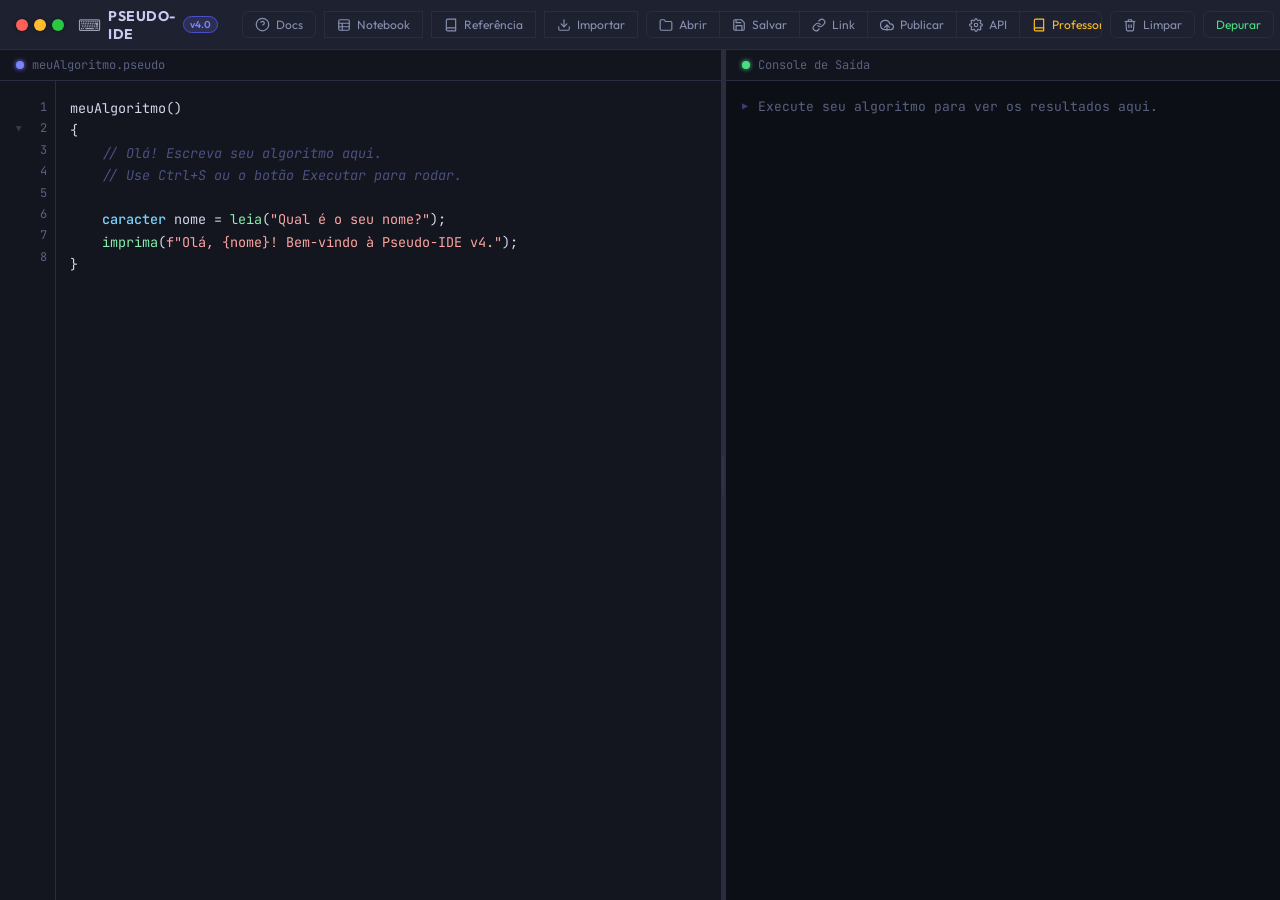
==== index.html @ 9e27fac7 "feat: context-aware autocomplete, user symbol highlight, autosave, graficos.interativo - Autocomplet" ====
<!DOCTYPE html>
<html lang="pt-BR">

<head>
    <meta charset="UTF-8">
    <meta name="viewport" content="width=device-width, initial-scale=1.0">
    <title>Pseudo-IDE</title>
    <link rel="preconnect" href="https://fonts.googleapis.com">
    <link
        href="https://fonts.googleapis.com/css2?family=JetBrains+Mono:ital,wght@0,400;0,500;0,600;1,400&family=Outfit:wght@400;500;600;700&display=swap"
        rel="stylesheet">
    <link rel="icon" href="favicon.svg" type="image/svg+xml">
    <link rel="stylesheet" href="css/style.css">
</head>

<body>

    <!-- ===== HEADER ===== -->
    <header id="header">
        <div class="header-left">
            <div class="traffic-lights">
                <span class="tl tl-red"></span>
                <span class="tl tl-yellow"></span>
                <span class="tl tl-green"></span>
            </div>
            <div class="app-brand">
                <span class="app-icon">⌨</span>
                <span class="app-title">Pseudo-IDE</span>
                <span class="app-sub">v4.0</span>
            </div>
        </div>
        <div class="header-center" id="algo-name-display">sem título</div>
        <div class="header-right">
            <button class="btn-icon" onclick="toggleHelp()" title="Documentação (F1)">
                <svg width="15" height="15" viewBox="0 0 24 24" fill="none" stroke="currentColor" stroke-width="2">
                    <circle cx="12" cy="12" r="10" />
                    <path d="M9.09 9a3 3 0 0 1 5.83 1c0 2-3 3-3 3" />
                    <line x1="12" y1="17" x2="12.01" y2="17" />
                </svg>
                Docs
            </button>
            <a href="notebook.html" class="btn-icon" title="Abrir Pseudo Notebook" style="text-decoration:none">
                <svg width="14" height="14" viewBox="0 0 24 24" fill="none" stroke="currentColor" stroke-width="2"
                    stroke-linecap="round" stroke-linejoin="round">
                    <rect x="3" y="3" width="18" height="18" rx="2" ry="2"></rect>
                    <line x1="3" y1="9" x2="21" y2="9"></line>
                    <line x1="3" y1="15" x2="21" y2="15"></line>
                    <line x1="9" y1="9" x2="9" y2="21"></line>
                </svg>
                Notebook
            </a>
            <a href="docs-api.html" class="btn-icon" title="Referência da API" style="text-decoration:none">
                <svg width="14" height="14" viewBox="0 0 24 24" fill="none" stroke="currentColor" stroke-width="2"
                    stroke-linecap="round" stroke-linejoin="round">
                    <path d="M4 19.5A2.5 2.5 0 0 1 6.5 17H20"></path>
                    <path d="M6.5 2H20v20H6.5A2.5 2.5 0 0 1 4 19.5v-15A2.5 2.5 0 0 1 6.5 2z"></path>
                </svg>
                Referência
            </a>
            <a href="importador.html" class="btn-icon" title="Importador de Dados" style="text-decoration:none">
                <svg width="14" height="14" viewBox="0 0 24 24" fill="none" stroke="currentColor" stroke-width="2"
                    stroke-linecap="round" stroke-linejoin="round">
                    <path d="M21 15v4a2 2 0 0 1-2 2H5a2 2 0 0 1-2-2v-4"></path>
                    <polyline points="7 10 12 15 17 10"></polyline>
                    <line x1="12" y1="15" x2="12" y2="3"></line>
                </svg>
                Importar
            </a>
            <div class="btn-group">
                <button class="btn-icon" onclick="abrirArquivo()" title="Abrir arquivo">
                    <svg width="14" height="14" viewBox="0 0 24 24" fill="none" stroke="currentColor" stroke-width="2"
                        stroke-linecap="round" stroke-linejoin="round">
                        <path d="M22 19a2 2 0 0 1-2 2H4a2 2 0 0 1-2-2V5a2 2 0 0 1 2-2h5l2 3h9a2 2 0 0 1 2 2z"></path>
                    </svg>
                    Abrir
                </button>

                <button class="btn-icon" onclick="salvarArquivo()" title="Salvar local">
                    <svg width="14" height="14" viewBox="0 0 24 24" fill="none" stroke="currentColor" stroke-width="2"
                        stroke-linecap="round" stroke-linejoin="round">
                        <path d="M19 21H5a2 2 0 0 1-2-2V5a2 2 0 0 1 2-2h11l5 5v11a2 2 0 0 1-2 2z"></path>
                        <polyline points="17 21 17 13 7 13 7 21"></polyline>
                        <polyline points="7 3 7 8 15 8"></polyline>
                    </svg>
                    Salvar
                </button>

                <button class="btn-icon" onclick="gerarLinkCompartilhamento()" title="Compartilhar Link">
                    <svg width="14" height="14" viewBox="0 0 24 24" fill="none" stroke="currentColor" stroke-width="2"
                        stroke-linecap="round" stroke-linejoin="round">
                        <path d="M10 13a5 5 0 0 0 7.54.54l3-3a5 5 0 0 0-7.07-7.07l-1.72 1.71"></path>
                        <path d="M14 11a5 5 0 0 0-7.54-.54l-3 3a5 5 0 0 0 7.07 7.07l1.71-1.71"></path>
                    </svg>
                    Link
                </button>

                <button class="btn-icon" onclick="publicarNaNuvem()" title="Publicar na Nuvem">
                    <svg width="14" height="14" viewBox="0 0 24 24" fill="none" stroke="currentColor" stroke-width="2"
                        stroke-linecap="round" stroke-linejoin="round">
                        <path d="M18 10h-1.26A8 8 0 1 0 9 20h9a5 5 0 0 0 0-10z"></path>
                        <polyline points="16 16 12 12 8 16"></polyline>
                        <line x1="12" y1="12" x2="12" y2="21"></line>
                    </svg>
                    Publicar
                </button>

                <button class="btn-icon" onclick="configurarNuvem()" title="Configurar URL">
                    <svg width="14" height="14" viewBox="0 0 24 24" fill="none" stroke="currentColor" stroke-width="2"
                        stroke-linecap="round" stroke-linejoin="round">
                        <circle cx="12" cy="12" r="3"></circle>
                        <path
                            d="M19.4 15a1.65 1.65 0 0 0 .33 1.82l.06.06a2 2 0 0 1 0 2.83 2 2 0 0 1-2.83 0l-.06-.06a1.65 1.65 0 0 0-1.82-.33 1.65 1.65 0 0 0-1 1.51V21a2 2 0 0 1-2 2 2 2 0 0 1-2-2v-.09A1.65 1.65 0 0 0 9 19.4a1.65 1.65 0 0 0-1.82.33l-.06.06a2 2 0 0 1-2.83 0 2 2 0 0 1 0-2.83l.06-.06a1.65 1.65 0 0 0 .33-1.82 1.65 1.65 0 0 0-1.51-1H3a2 2 0 0 1-2-2 2 2 0 0 1 2-2h.09A1.65 1.65 0 0 0 4.6 9a1.65 1.65 0 0 0-.33-1.82l-.06-.06a2 2 0 0 1 0-2.83 2 2 0 0 1 2.83 0l.06.06a1.65 1.65 0 0 0 1.82.33H9a1.65 1.65 0 0 0 1-1.51V3a2 2 0 0 1 2-2 2 2 0 0 1 2 2v.09a1.65 1.65 0 0 0 1 1.51 1.65 1.65 0 0 0 1.82-.33l.06-.06a2 2 0 0 1 2.83 0 2 2 0 0 1 0 2.83l-.06.06a1.65 1.65 0 0 0-.33 1.82V9a1.65 1.65 0 0 0 1.51 1H21a2 2 0 0 1 2 2 2 2 0 0 1-2 2h-.09a1.65 1.65 0 0 0-1.51 1z">
                        </path>
                    </svg>
                    API
                </button>
                <button class="btn-icon" onclick="toggleTeacherModal()" title="Área do Professor"
                    style="color: #fbbf24;">
                    <svg width="14" height="14" viewBox="0 0 24 24" fill="none" stroke="currentColor" stroke-width="2"
                        stroke-linecap="round" stroke-linejoin="round">
                        <path d="M4 19.5A2.5 2.5 0 0 1 6.5 17H20"></path>
                        <path d="M6.5 2H20v20H6.5A2.5 2.5 0 0 1 4 19.5v-15A2.5 2.5 0 0 1 6.5 2z"></path>
                    </svg>
                    Professor
                </button>
            </div>
            <button class="btn-icon" onclick="limparConsole()" title="Limpar console (Ctrl+M)">
                <svg width="14" height="14" viewBox="0 0 24 24" fill="none" stroke="currentColor" stroke-width="2">
                    <polyline points="3 6 5 6 21 6" />
                    <path d="M19 6l-1 14a2 2 0 0 1-2 2H8a2 2 0 0 1-2-2L5 6" />
                    <path d="M10 11v6M14 11v6" />
                    <path d="M9 6V4a1 1 0 0 1 1-1h4a1 1 0 0 1 1 1v2" />
                </svg>
                Limpar
            </button>
            <button class="btn-icon" onclick="iniciarDepuracao()" style="color: var(--green);"
                title="Depurar Passo-a-Passo (F9)">
                Depurar
            </button>
            <button id="btn-autosave" class="btn-icon" onclick="toggleAutosave()" title="Autosave">
                💾 Autosave
            </button>
            <button class="btn-run" onclick="executarCodigo()" title="Executar (Ctrl+S)">
                <svg width="13" height="13" viewBox="0 0 24 24" fill="currentColor">
                    <polygon points="5 3 19 12 5 21 5 3" />
                </svg>
                Executar
            </button>
        </div>
    </header>

    <!-- ===== METADATA BAR ===== -->
    <div id="metadata-bar" class="hidden">
        <span id="meta-nome" class="meta-item meta-name">
            <svg width="12" height="12" viewBox="0 0 24 24" fill="none" stroke="currentColor" stroke-width="2.5">
                <path d="M14 2H6a2 2 0 0 0-2 2v16a2 2 0 0 0 2 2h12a2 2 0 0 0 2-2V8z" />
                <polyline points="14 2 14 8 20 8" />
            </svg>
            <span class="meta-val"></span>
        </span>
        <span class="meta-sep">·</span>
        <span id="meta-autor" class="meta-item"><svg width="12" height="12" viewBox="0 0 24 24" fill="none"
                stroke="currentColor" stroke-width="2.5">
                <path d="M20 21v-2a4 4 0 0 0-4-4H8a4 4 0 0 0-4 4v2" />
                <circle cx="12" cy="7" r="4" />
            </svg><span class="meta-val"></span></span>
        <span class="meta-sep">·</span>
        <span id="meta-versao" class="meta-item meta-version"><span class="meta-val"></span></span>
        <span class="meta-sep">·</span>
        <span id="meta-desc" class="meta-item meta-desc"><span class="meta-val"></span></span>
    </div>

    <input type="file" id="file-import" accept=".ide,.txt,.pseudo" style="display:none">

    <!-- ===== MAIN ===== -->
    <main id="main-layout">

        <section id="editor-panel">
            <div id="search-box" class="hidden">
                <input type="text" id="search-input" placeholder="Buscar no código..." autocomplete="off">
                <span id="search-count">0/0</span>
                <button class="btn-icon" id="search-prev" title="Anterior (Shift+Enter)">↑</button>
                <button class="btn-icon" id="search-next" title="Próximo (Enter)">↓</button>
                <button class="btn-icon" id="search-close" title="Fechar (Esc)">×</button>
            </div>

            <div class="panel-tab">
                <span class="tab-dot"></span>
                <span id="tab-filename">algoritmo.pseudo</span>
            </div>
            <div id="editor-container">
                <div id="line-numbers" aria-hidden="true"></div>
                <div id="editor-wrapper">
                    <pre id="highlight-layer" aria-hidden="true"></pre>
                    <pre id="error-layer" aria-hidden="true"></pre>
                    <pre id="warning-layer" aria-hidden="true"></pre>
                    <div id="debug-panel" class="hidden">
                        <div class="debug-header">Depurador Ativo</div>
                        <div class="debug-controls">
                            <button onclick="continuarDepuracao()" title="Avançar (F10)">⏭ Próximo</button>
                            <button class="btn-stop" onclick="pararDepuracao()" title="Parar (F9)">⏹ Parar</button>
                        </div>
                        <div id="debug-vars"></div>
                    </div>
                    <textarea id="code-editor" spellcheck="false" wrap="off" autocomplete="off" autocorrect="off"
                        autocapitalize="off" aria-label="Editor de código">meuAlgoritmo()
{
    // Olá! Escreva seu algoritmo aqui.
    // Use Ctrl+S ou o botão Executar para rodar.

    caracter nome = leia("Qual é o seu nome?");
    imprima(f"Olá, {nome}! Bem-vindo à Pseudo-IDE v4.");
}</textarea>
                </div>
            </div>
        </section>

        <div id="resizer" title="Arraste para redimensionar"></div>

        <section id="console-panel">
            <div class="panel-tab">
                <span class="tab-dot tab-dot-console"></span>
                Console de Saída
                <span id="exec-status" class="exec-status"></span>
            </div>
            <div id="console-saida">
                <div class="console-placeholder">
                    <span class="placeholder-icon">▶</span>
                    Execute seu algoritmo para ver os resultados aqui.
                </div>
            </div>
        </section>

    </main>

    <div id="autocomplete-popup" role="listbox" aria-label="Sugestões"></div>
    <div id="signature-popup" class="hidden" aria-hidden="true"></div>

    <!-- ===== HELP MODAL ===== -->
    <div id="help-modal" class="modal-overlay hidden" role="dialog" aria-modal="true">
        <div class="modal-box">

            <!-- Cabeçalho -->
            <div class="modal-header">
                <h2>
                    <svg width="18" height="18" viewBox="0 0 24 24" fill="none" stroke="currentColor" stroke-width="2">
                        <path d="M2 3h6a4 4 0 0 1 4 4v14a3 3 0 0 0-3-3H2z" />
                        <path d="M22 3h-6a4 4 0 0 0-4 4v14a3 3 0 0 1 3-3h7z" />
                    </svg>
                    Guia Completo — Pseudo-IDE v4.1
                </h2>
                <button class="modal-close" onclick="toggleHelp()">✕</button>
            </div>

            <!-- Abas de navegação -->
            <div class="modal-tabs" role="tablist">
                <button class="tab-btn active" onclick="switchTab('tab-inicio',    this)">🚀 Início</button>
                <button class="tab-btn" onclick="switchTab('tab-tipos',     this)">📦 Tipos</button>
                <button class="tab-btn" onclick="switchTab('tab-controle',  this)">🔀 Controle</button>
                <button class="tab-btn" onclick="switchTab('tab-funcoes',   this)">⚙️ Funções</button>
                <button class="tab-btn" onclick="switchTab('tab-excecoes',  this)">⚠️ Exceções</button>
                <button class="tab-btn" onclick="switchTab('tab-mat',       this)">🔢 mat</button>
                <button class="tab-btn" onclick="switchTab('tab-metodos',   this)">🗂️ metodos</button>
                <button class="tab-btn" onclick="switchTab('tab-tabular',   this)">📊 tabular</button>
                <button class="tab-btn" onclick="switchTab('tab-calculo',   this)">∫ calculo</button>
                <button class="tab-btn" onclick="switchTab('tab-estat',     this)">📈 estatistica</button>
                <button class="tab-btn" onclick="switchTab('tab-tempo',     this)">⏱️ tempo</button>
                <button class="tab-btn" onclick="switchTab('tab-graficos',  this)">📉 graficos</button>
                <button class="tab-btn" onclick="switchTab('tab-prob',      this)">🎲 probabilidade</button>
                <button class="tab-btn" onclick="switchTab('tab-algebra',   this)">📐 algebra</button>
                <button class="tab-btn" onclick="switchTab('tab-latex',     this)">∑ latex</button>
                <button class="tab-btn" onclick="switchTab('tab-arquivos',  this)">📂 arquivos</button>
                <button class="tab-btn" onclick="switchTab('tab-editor',    this)">⌨️ Editor</button>
            </div>

            <!-- Corpo -->
            <div class="modal-body">


                <!-- ═══════════════════════════════════════════════════════════
     🚀 INÍCIO
     ═══════════════════════════════════════════════════════════ -->
                <div id="tab-inicio" class="tab-pane active">

                    <h3>O que é a Pseudo-IDE?</h3>
                    <p class="tab-intro">
                        A Pseudo-IDE é um ambiente de programação educacional onde você escreve <strong>pseudocódigo em
                            português</strong>
                        e ele é automaticamente executado no navegador. O objetivo é aprender lógica de programação,
                        matemática e
                        algoritmos sem precisar decorar sintaxe de linguagens complexas.
                    </p>

                    <h3>Estrutura obrigatória de todo algoritmo</h3>
                    <p class="tab-intro">
                        Todo programa precisa de um <strong>nome de algoritmo</strong> seguido por <code>()</code> e um
                        bloco <code>{ }</code>.
                        Pense nisso como a "capa" do seu programa.
                    </p>
                    <pre class="code-example"><span class="ex-cmt">// O nome do algoritmo aparece na aba e no topo da janela.</span>
<span class="ex-cmt">// Pode ser qualquer nome sem espaços.</span>
meuPrimeiroAlgoritmo()
{
    <span class="ex-fn">imprima</span>(<span class="ex-str">"Olá, Mundo!"</span>);
}</pre>

                    <h3>Entrada e Saída</h3>
                    <table class="doc-table">
                        <thead>
                            <tr>
                                <th>Comando</th>
                                <th>O que faz</th>
                                <th>Exemplo</th>
                            </tr>
                        </thead>
                        <tbody>
                            <tr>
                                <td><code>imprima(valor)</code></td>
                                <td>Mostra um valor no console de saída. Aceita qualquer coisa: números, textos, listas…
                                </td>
                                <td><code>imprima("olá")</code></td>
                            </tr>
                            <tr>
                                <td><code>leia("pergunta")</code></td>
                                <td>Pausa o programa e espera o usuário digitar algo. O valor digitado fica armazenado
                                    na variável.</td>
                                <td><code>caracter n = leia("Seu nome:")</code></td>
                            </tr>
                        </tbody>
                    </table>

                    <h3>Comentários</h3>
                    <p class="tab-intro">Comentários são anotações que o computador ignora. Use para explicar seu
                        código.</p>
                    <pre class="code-example"><span class="ex-cmt">// Comentário de uma linha — tudo depois de // é ignorado</span>

<span class="ex-cmt">/*
   Comentário de bloco — útil para textos longos
   ou para desativar vários comandos de uma vez.
*/</span></pre>

                    <h3>Marcadores de projeto (opcionais)</h3>
                    <p class="tab-intro">
                        Coloque marcadores logo após o nome do algoritmo para documentar seu trabalho.
                        Eles aparecem na barra de informações no topo da IDE.
                    </p>
                    <pre class="code-example">calculadoraIMC()
<span class="ex-kw">@NOME</span>[Calculadora de IMC]
<span class="ex-kw">@AUTOR</span>[Maria Souza]
<span class="ex-kw">@VERSAO</span>[2]
<span class="ex-kw">@DESC</span>[Calcula o Índice de Massa Corporal]
{
    <span class="ex-cmt">// código aqui...</span>
}</pre>

                    <h3>Seu primeiro programa completo</h3>
                    <pre class="code-example">saudacao()
{
    caracter nome = <span class="ex-fn">leia</span>(<span class="ex-str">"Qual é o seu nome?"</span>);
    inteiro idade = <span class="ex-fn">leia</span>(<span class="ex-str">"Quantos anos você tem?"</span>);

    <span class="ex-fn">imprima</span>(f<span class="ex-str">"Olá, {nome}! Você tem {idade} anos."</span>);

    <span class="ex-kw">se</span> (idade >= 18) {
        <span class="ex-fn">imprima</span>(<span class="ex-str">"Você é maior de idade."</span>);
    } <span class="ex-kw">senao</span> {
        <span class="ex-fn">imprima</span>(<span class="ex-str">"Você ainda é menor de idade."</span>);
    }
}</pre>

                    <div class="doc-note">
                        <strong>💡 Dica de ouro:</strong> Use <strong>Ctrl+S</strong> para executar o algoritmo a
                        qualquer momento.
                        O console de saída fica no lado direito da tela. Se acontecer um erro, ele aparece em vermelho
                        com o número aproximado da linha onde aconteceu.
                    </div>
                </div><!-- /tab-inicio -->


                <!-- ═══════════════════════════════════════════════════════════
     📦 TIPOS E VALORES
     ═══════════════════════════════════════════════════════════ -->
                <div id="tab-tipos" class="tab-pane hidden">

                    <h3>Tipos de variável</h3>
                    <p class="tab-intro">
                        Uma variável é uma "caixa" onde você guarda um valor. Na Pseudo-IDE, você <strong>declara o
                            tipo</strong>
                        da caixa antes do nome — isso ajuda a evitar erros: se você tentar guardar um texto em uma caixa
                        de inteiro,
                        o programa avisa na hora.
                    </p>
                    <table class="doc-table">
                        <thead>
                            <tr>
                                <th>Tipo</th>
                                <th>Guarda</th>
                                <th>Exemplo</th>
                                <th>Observação</th>
                            </tr>
                        </thead>
                        <tbody>
                            <tr>
                                <td><code>inteiro</code></td>
                                <td>Números sem casas decimais</td>
                                <td><code>inteiro x = 10</code></td>
                                <td>Aceita negativos. Não aceita 3.5, somente 3.</td>
                            </tr>
                            <tr>
                                <td><code>real</code></td>
                                <td>Números com ou sem casas decimais</td>
                                <td><code>real preco = 9.99</code></td>
                                <td>Use ponto, não vírgula: <code>3.14</code> (não <code>3,14</code>).</td>
                            </tr>
                            <tr>
                                <td><code>caracter</code></td>
                                <td>Textos (qualquer sequência de letras, números, símbolos)</td>
                                <td><code>caracter nome = "Ana"</code></td>
                                <td>Coloque o texto entre aspas duplas ou simples.</td>
                            </tr>
                            <tr>
                                <td><code>booleano</code></td>
                                <td>Verdadeiro ou falso</td>
                                <td><code>booleano ativo = verdadeiro</code></td>
                                <td>Só aceita <code>verdadeiro</code> ou <code>falso</code>.</td>
                            </tr>
                            <tr>
                                <td><code>super</code></td>
                                <td>Qualquer coisa (tipo universal)</td>
                                <td><code>super lista = [1, 2, 3]</code></td>
                                <td>Use quando precisar de listas com <code>[...]</code> ou misturar tipos. Sem
                                    validação de tipo.</td>
                            </tr>
                        </tbody>
                    </table>

                    <div class="doc-note">
                        <strong>Tipagem forte:</strong> a IDE verifica o tipo no momento da atribuição.
                        <code>inteiro x = 3.7</code> gera erro imediatamente: <em>"variável 'x' declarada como inteiro,
                            mas recebeu real (3.7)"</em>.
                        Isso te ajuda a encontrar bugs antes que eles causem problemas maiores.
                    </div>

                    <h3>Valores especiais</h3>
                    <table class="doc-table">
                        <thead>
                            <tr>
                                <th>Palavra</th>
                                <th>Significado</th>
                                <th>Quando usar</th>
                            </tr>
                        </thead>
                        <tbody>
                            <tr>
                                <td><code>verdadeiro</code></td>
                                <td>Booleano verdadeiro (<code>true</code>)</td>
                                <td>Condições, flags de controle</td>
                            </tr>
                            <tr>
                                <td><code>falso</code></td>
                                <td>Booleano falso (<code>false</code>)</td>
                                <td>Condições, flags de controle</td>
                            </tr>
                            <tr>
                                <td><code>vazio</code></td>
                                <td>Ausência intencional de valor (<code>null</code>)</td>
                                <td>Inicializar variável "sem valor ainda"</td>
                            </tr>
                            <tr>
                                <td><code>indefinido</code></td>
                                <td>Variável ainda não atribuída (<code>undefined</code>)</td>
                                <td>Checar se algo foi preenchido</td>
                            </tr>
                            <tr>
                                <td><code>Infinito</code></td>
                                <td>+∞</td>
                                <td>Valores que crescem sem limite, divisão por zero</td>
                            </tr>
                            <tr>
                                <td><code>NegInfinito</code></td>
                                <td>−∞</td>
                                <td>Limite negativo</td>
                            </tr>
                        </tbody>
                    </table>

                    <h3>Operadores</h3>
                    <table class="doc-table">
                        <thead>
                            <tr>
                                <th>Operador</th>
                                <th>Função</th>
                                <th>Exemplo</th>
                                <th>Resultado</th>
                            </tr>
                        </thead>
                        <tbody>
                            <tr>
                                <td><code>+  -  *  /</code></td>
                                <td>Aritmética básica</td>
                                <td><code>10 / 3</code></td>
                                <td><code>3.333...</code></td>
                            </tr>
                            <tr>
                                <td><code>mod</code></td>
                                <td>Resto da divisão inteira</td>
                                <td><code>10 mod 3</code></td>
                                <td><code>1</code></td>
                            </tr>
                            <tr>
                                <td><code>==</code></td>
                                <td>Igual a</td>
                                <td><code>x == 5</code></td>
                                <td>verdadeiro ou falso</td>
                            </tr>
                            <tr>
                                <td><code>!=</code></td>
                                <td>Diferente de</td>
                                <td><code>x != 0</code></td>
                                <td>verdadeiro ou falso</td>
                            </tr>
                            <tr>
                                <td><code>&gt;  &lt;  &gt;=  &lt;=</code></td>
                                <td>Comparação</td>
                                <td><code>x >= 18</code></td>
                                <td>verdadeiro ou falso</td>
                            </tr>
                            <tr>
                                <td><code>e</code></td>
                                <td>E lógico — ambos devem ser verdadeiros</td>
                                <td><code>x > 0 e x &lt; 10</code></td>
                                <td>verdadeiro ou falso</td>
                            </tr>
                            <tr>
                                <td><code>ou</code></td>
                                <td>OU lógico — basta um ser verdadeiro</td>
                                <td><code>x == 0 ou x == 1</code></td>
                                <td>verdadeiro ou falso</td>
                            </tr>
                            <tr>
                                <td><code>nao</code></td>
                                <td>Negação — inverte o valor lógico</td>
                                <td><code>nao ativo</code></td>
                                <td>inverte verdadeiro/falso</td>
                            </tr>
                        </tbody>
                    </table>

                    <h3>Textos especiais</h3>
                    <h4>F-strings — texto com variáveis incorporadas</h4>
                    <p class="tab-intro">Coloque <code>f</code> antes das aspas e use <code>{ }</code> para incluir
                        variáveis dentro do texto.</p>
                    <pre class="code-example">caracter nome = <span class="ex-str">"Carlos"</span>;
inteiro idade = <span class="ex-num">25</span>;
<span class="ex-fn">imprima</span>(f<span class="ex-str">"Meu nome é {nome} e tenho {idade} anos."</span>);
<span class="ex-cmt">// Saída: Meu nome é Carlos e tenho 25 anos.</span>

<span class="ex-cmt">// Você pode usar expressões dentro das chaves:</span>
<span class="ex-fn">imprima</span>(f<span class="ex-str">"O dobro de {idade} é {idade * 2}."</span>);
<span class="ex-cmt">// Saída: O dobro de 25 é 50.</span></pre>

                    <h4>Strings brutas (raw strings) — prefixo <code>#</code></h4>
                    <p class="tab-intro">
                        Use <code>#"..."</code> ou <code>#'...'</code> quando a string contém <code>\</code> que <strong>não devem ser interpretados</strong> como escape do JavaScript.
                        Isso é essencial para escrever comandos LaTeX sem precisar dobrar cada barra:
                    </p>
                    <pre class="code-example"><span class="ex-kw">importar</span> latex <span class="ex-kw">como</span> lt;

<span class="ex-cmt">// Com raw string: funciona direto</span>
lt.linha(<span class="ex-str">#"\frac{1}{2} + \frac{1}{3} = \frac{5}{6}"</span>)
lt.bloco(<span class="ex-str">#"\sum_{k=1}^{n} k = \frac{n(n+1)}{2}"</span>)
lt.linha(<span class="ex-str">#"e^{i\pi} + 1 = 0"</span>)

<span class="ex-cmt">// Sem raw string: \f vira form feed, \p vira p — LaTeX corrompido</span>
lt.linha(<span class="ex-str">"\frac{1}{2}"</span>) <span class="ex-cmt">// ERRADO — \f é interpretado pelo JS</span></pre>
                    <p class="tab-intro">
                        <strong>Quando usar:</strong> sempre que a string contiver <code>\</code> — para LaTeX, expressões regulares literais ou qualquer texto com barras.<br>
                        <strong>Limitação:</strong> raw strings não permitem interpolação <code>{expr}</code>. Para combinar <code>\</code> literal <em>e</em> interpolação, use <code>#f"..."</code>.
                    </p>

                    <h4>Raw f-strings — prefixo <code>#f</code></h4>
                    <p class="tab-intro">
                        Combina o melhor dos dois: barras são literais (como <code>#"..."</code>) e interpolação <code>{expr}</code> funciona (como <code>f"..."</code>).
                        Essencial para gerar LaTeX dinamicamente com valores calculados:
                    </p>
                    <pre class="code-example"><span class="ex-kw">importar</span> latex <span class="ex-kw">como</span> lt;
<span class="ex-kw">importar</span> mat <span class="ex-kw">como</span> mat;

real coef = <span class="ex-num">3.14</span>;
super termo = <span class="ex-str">"x^2"</span>;

<span class="ex-cmt">// f"..." perde a barra: \cdot vira cdot — ERRADO</span>
lt.linha(f<span class="ex-str">"{coef} \cdot {termo}"</span>)      <span class="ex-cmt">// renderiza: 3.14cdotx^2</span>

<span class="ex-cmt">// #f"..." preserva a barra e interpola — CORRETO</span>
lt.linha(<span class="ex-str">#f"{coef} \cdot {termo}"</span>)    <span class="ex-cmt">// renderiza: 3.14·x²</span>
lt.bloco(<span class="ex-str">#f"\frac{coef}{mat.abs(-2)}"</span>) <span class="ex-cmt">// renderiza: fração LaTeX</span></pre>
                    <p class="tab-intro">
                        <strong>Regra geral para LaTeX:</strong> se a string for fixa, use <code>#"..."</code>. Se precisar interpolar variáveis, use <code>#f"..."</code>. Nunca use <code>f"..."</code> comum com comandos LaTeX.
                    </p>

                    <h4>Repetição de texto</h4>
                    <pre
                        class="code-example"><span class="ex-fn">imprima</span>(<span class="ex-num">3</span> * <span class="ex-str">"ha"</span>);    <span class="ex-cmt">// hahaha</span>
<span class="ex-fn">imprima</span>(<span class="ex-str">"=-"</span> * <span class="ex-num">10</span>); <span class="ex-cmt">// =-=-=-=-=-=-=-=-=-=-=-=-</span></pre>

                    <h4>Notação científica</h4>
                    <pre class="code-example">real grande = <span class="ex-num">2E10</span>;    <span class="ex-cmt">// 20 000 000 000</span>
real pequeno = <span class="ex-num">1.5e-3</span>; <span class="ex-cmt">// 0.0015</span></pre>

                    <h3>Listas fixas com <code>super</code></h3>
                    <p class="tab-intro">
                        Use <code>super</code> e colchetes <code>[...]</code> para criar uma lista de acesso rápido por
                        índice.
                        O índice começa em <strong>0</strong> (o primeiro elemento é o de número 0).
                    </p>
                    <pre class="code-example">super dias = [<span class="ex-str">"Seg"</span>, <span class="ex-str">"Ter"</span>, <span class="ex-str">"Qua"</span>, <span class="ex-str">"Qui"</span>, <span class="ex-str">"Sex"</span>];

<span class="ex-fn">imprima</span>(dias[<span class="ex-num">0</span>]);  <span class="ex-cmt">// Seg  (primeiro)</span>
<span class="ex-fn">imprima</span>(dias[<span class="ex-num">4</span>]);  <span class="ex-cmt">// Sex  (quinto)</span>
<span class="ex-fn">imprima</span>(dias.length); <span class="ex-cmt">// 5 (total de elementos)</span></pre>

                    <h3>Listas dinâmicas com <code>intervalo()</code></h3>
                    <p class="tab-intro">
                        Cria uma lista de números de forma automática — similar ao <code>range()</code> do Python.
                        Aceita 1, 2 ou 3 argumentos.
                    </p>
                    <table class="doc-table">
                        <tr><th>Forma</th><th>Resultado</th></tr>
                        <tr><td><code>intervalo(fim)</code></td><td>De 0 até <code>fim-1</code>, passo 1 (ou −1 se fim &lt; 0)</td></tr>
                        <tr><td><code>intervalo(inicio, fim)</code></td><td>De <code>inicio</code> até <code>fim-1</code></td></tr>
                        <tr><td><code>intervalo(inicio, fim, passo)</code></td><td>Passo personalizado (pode ser decimal)</td></tr>
                    </table>
                    <pre class="code-example"><span class="ex-fn">imprima</span>(<span class="ex-fn">intervalo</span>(<span class="ex-num">5</span>));           <span class="ex-cmt">// [0, 1, 2, 3, 4]</span>
<span class="ex-fn">imprima</span>(<span class="ex-fn">intervalo</span>(<span class="ex-num">2</span>, <span class="ex-num">8</span>));        <span class="ex-cmt">// [2, 3, 4, 5, 6, 7]</span>
<span class="ex-fn">imprima</span>(<span class="ex-fn">intervalo</span>(<span class="ex-num">0</span>, <span class="ex-num">1</span>, <span class="ex-num">0.2</span>));  <span class="ex-cmt">// [0, 0.2, 0.4, 0.6, 0.8]</span>
<span class="ex-fn">imprima</span>(<span class="ex-fn">intervalo</span>(<span class="ex-num">5</span>, <span class="ex-num">0</span>, <span class="ex-num">-1</span>));  <span class="ex-cmt">// [5, 4, 3, 2, 1]</span>

<span class="ex-cmt">// Útil em laços e como eixo x de gráficos:</span>
<span class="ex-kw">para</span> i <span class="ex-kw">em</span> <span class="ex-fn">intervalo</span>(<span class="ex-num">10</span>) <span class="ex-kw">faça</span>
    <span class="ex-fn">imprima</span>(i * i);
<span class="ex-kw">fim</span>

super x = <span class="ex-fn">intervalo</span>(<span class="ex-num">0</span>, <span class="ex-num">360</span>, <span class="ex-num">5</span>);</pre>

                    <h3>Operador de range <code>a...b</code></h3>
                    <p class="tab-intro">
                        Cria um array de inteiros de <code>a</code> até <code>b</code> (ambos <strong>incluídos</strong>).
                        Pode ser passado diretamente para os construtores de <code>lista</code>, <code>conjunto</code>, <code>mapa</code>, <code>vetor</code>:
                    </p>
                    <table class="doc-table">
                        <tr><th>Forma</th><th>Resultado</th></tr>
                        <tr><td><code>1...5</code></td><td>[1, 2, 3, 4, 5] — inclusivo nos dois extremos</td></tr>
                        <tr><td><code>5...1</code></td><td>[5, 4, 3, 2, 1] — passo automático negativo</td></tr>
                        <tr><td><code>m.lista(1...n)</code></td><td>PseudoLista com os inteiros do intervalo</td></tr>
                        <tr><td><code>m.conjunto(1...n)</code></td><td>PseudoConjunto com os inteiros do intervalo</td></tr>
                        <tr><td><code>m.vetor(1...n)</code></td><td>PseudoVetor com os inteiros do intervalo</td></tr>
                    </table>
                    <pre class="code-example"><span class="ex-kw">importar</span> metodos.lista <span class="ex-kw">como</span> li;
<span class="ex-kw">importar</span> metodos.conjunto <span class="ex-kw">como</span> cj;
<span class="ex-kw">importar</span> metodos.vetor <span class="ex-kw">como</span> vc;

<span class="ex-kw">super</span> xi = li(<span class="ex-num">1</span>...<span class="ex-num">10</span>);   <span class="ex-cmt">// lista [1,2,3,4,5,6,7,8,9,10]</span>
<span class="ex-kw">super</span> s  = cj(<span class="ex-num">1</span>...<span class="ex-num">5</span>);    <span class="ex-cmt">// conjunto {1,2,3,4,5}</span>
<span class="ex-kw">super</span> v  = vc(<span class="ex-num">0</span>...<span class="ex-num">3</span>);    <span class="ex-cmt">// vetor [0,1,2,3]</span>

<span class="ex-cmt">// Espalhamento (spread) nativo também é suportado:</span>
<span class="ex-kw">super</span> a = [<span class="ex-num">1</span>, <span class="ex-num">2</span>, <span class="ex-num">3</span>];
<span class="ex-kw">super</span> b = [...a, <span class="ex-num">4</span>, <span class="ex-num">5</span>];   <span class="ex-cmt">// [1,2,3,4,5]</span></pre>

                </div><!-- /tab-tipos -->


                <!-- ═══════════════════════════════════════════════════════════
     🔀 CONTROLE DE FLUXO
     ═══════════════════════════════════════════════════════════ -->
                <div id="tab-controle" class="tab-pane hidden">

                    <h3>Condicional: se / senao</h3>
                    <p class="tab-intro">Execute um bloco de código <em>somente se</em> uma condição for verdadeira.</p>
                    <pre class="code-example"><span class="ex-cmt">// Forma simples</span>
<span class="ex-kw">se</span> (nota >= 7) {
    <span class="ex-fn">imprima</span>(<span class="ex-str">"Aprovado!"</span>);
}

<span class="ex-cmt">// Com alternativa</span>
<span class="ex-kw">se</span> (nota >= 7) {
    <span class="ex-fn">imprima</span>(<span class="ex-str">"Aprovado!"</span>);
} <span class="ex-kw">senao</span> {
    <span class="ex-fn">imprima</span>(<span class="ex-str">"Reprovado."</span>);
}

<span class="ex-cmt">// Múltiplas condições (encadeado)</span>
<span class="ex-kw">se</span> (nota >= 9) {
    <span class="ex-fn">imprima</span>(<span class="ex-str">"Excelente!"</span>);
} <span class="ex-kw">senao se</span> (nota >= 7) {
    <span class="ex-fn">imprima</span>(<span class="ex-str">"Bom"</span>);
} <span class="ex-kw">senao se</span> (nota >= 5) {
    <span class="ex-fn">imprima</span>(<span class="ex-str">"Regular"</span>);
} <span class="ex-kw">senao</span> {
    <span class="ex-fn">imprima</span>(<span class="ex-str">"Insuficiente"</span>);
}</pre>

                    <h3>Escolha (switch)</h3>
                    <p class="tab-intro">Ideal quando você quer comparar uma variável com vários valores fixos. Mais
                        legível que vários <code>senao se</code>.</p>
                    <pre class="code-example">inteiro dia = <span class="ex-num">3</span>;
<span class="ex-kw">escolha</span> (dia) {
    <span class="ex-kw">caso</span> <span class="ex-num">1</span>: <span class="ex-fn">imprima</span>(<span class="ex-str">"Segunda-feira"</span>); <span class="ex-kw">quebrar</span>;
    <span class="ex-kw">caso</span> <span class="ex-num">2</span>: <span class="ex-fn">imprima</span>(<span class="ex-str">"Terça-feira"</span>);  <span class="ex-kw">quebrar</span>;
    <span class="ex-kw">caso</span> <span class="ex-num">3</span>: <span class="ex-fn">imprima</span>(<span class="ex-str">"Quarta-feira"</span>); <span class="ex-kw">quebrar</span>;
    <span class="ex-kw">padrao</span>:  <span class="ex-fn">imprima</span>(<span class="ex-str">"Outro dia"</span>); <span class="ex-cmt">// executado se nenhum caso bater</span>
}
<span class="ex-cmt">// Saída: Quarta-feira</span></pre>
                    <div class="doc-note"><strong>⚠️ Atenção:</strong> não esqueça o <code>quebrar</code> ao final de
                        cada <code>caso</code>. Sem ele, o programa continua executando os casos seguintes.</div>

                    <h3>Laço: para (contagem)</h3>
                    <p class="tab-intro">Repete um bloco um número determinado de vezes. Perfeito quando você sabe
                        exatamente quantas repetições quer.</p>
                    <pre class="code-example"><span class="ex-cmt">// Estrutura: para (inicio; condição; passo)</span>
<span class="ex-kw">para</span> (<span class="ex-kw">inteiro</span> i = <span class="ex-num">1</span>; i &lt;= <span class="ex-num">5</span>; i++) {
    <span class="ex-fn">imprima</span>(f<span class="ex-str">"Iteração número {i}"</span>);
}
<span class="ex-cmt">// Imprime: 1, 2, 3, 4, 5</span>

<span class="ex-cmt">// Contagem regressiva</span>
<span class="ex-kw">para</span> (<span class="ex-kw">inteiro</span> i = <span class="ex-num">10</span>; i >= <span class="ex-num">1</span>; i--) {
    <span class="ex-fn">imprima</span>(i);
}

<span class="ex-cmt">// Passo de 2 em 2</span>
<span class="ex-kw">para</span> (<span class="ex-kw">inteiro</span> i = <span class="ex-num">0</span>; i &lt;= <span class="ex-num">10</span>; i = i + <span class="ex-num">2</span>) {
    <span class="ex-fn">imprima</span>(i); <span class="ex-cmt">// 0, 2, 4, 6, 8, 10</span>
}</pre>

                    <h3>Laço: para em (percorrer coleção)</h3>
                    <p class="tab-intro">Percorre cada elemento de uma Lista, Conjunto, Mapa ou texto, um por vez. Mais
                        simples que o laço com contador quando você não precisa do índice.</p>
                    <pre class="code-example"><span class="ex-kw">importar</span> metodos <span class="ex-kw">como</span> m;
<span class="ex-kw">super</span> frutas = m.lista(<span class="ex-str">"maçã"</span>, <span class="ex-str">"banana"</span>, <span class="ex-str">"uva"</span>);

<span class="ex-kw">para</span> (fruta <span class="ex-op">em</span> frutas) {
    <span class="ex-fn">imprima</span>(fruta);
}
<span class="ex-cmt">// Imprime: maçã, banana, uva (um por linha)</span>

<span class="ex-cmt">// Também funciona em textos (itera caractere a caractere)</span>
<span class="ex-kw">para</span> (letra <span class="ex-op">em</span> <span class="ex-str">"olá"</span>) {
    <span class="ex-fn">imprima</span>(letra); <span class="ex-cmt">// o, l, á</span>
}

<span class="ex-cmt">// E em Conjuntos</span>
<span class="ex-kw">super</span> nums = m.conjunto();
nums.adicionar(<span class="ex-num">10</span>); nums.adicionar(<span class="ex-num">20</span>); nums.adicionar(<span class="ex-num">30</span>);
<span class="ex-kw">para</span> (n <span class="ex-op">em</span> nums) { <span class="ex-fn">imprima</span>(n); }</pre>

                    <h3>Laço: enquanto</h3>
                    <p class="tab-intro">Repete enquanto uma condição for verdadeira. Use quando você <em>não sabe</em>
                        de antemão quantas repetições vai precisar.</p>
                    <pre class="code-example">inteiro tentativas = <span class="ex-num">0</span>;
inteiro senha = <span class="ex-num">1234</span>;
inteiro entrada = <span class="ex-num">0</span>;

<span class="ex-kw">enquanto</span> (entrada != senha) {
    entrada = <span class="ex-fn">leia</span>(<span class="ex-str">"Digite a senha:"</span>);
    tentativas = tentativas + <span class="ex-num">1</span>;
}
<span class="ex-fn">imprima</span>(f<span class="ex-str">"Correto! {tentativas} tentativa(s)."</span>);</pre>

                    <h3>Laço: faca...enquanto</h3>
                    <p class="tab-intro">Igual ao <code>enquanto</code>, mas <strong>sempre executa pelo menos uma
                            vez</strong> antes de checar a condição.</p>
                    <pre class="code-example">inteiro n = <span class="ex-num">0</span>;
<span class="ex-kw">faca</span> {
    n = <span class="ex-fn">leia</span>(<span class="ex-str">"Digite um número positivo:"</span>);
} <span class="ex-kw">enquanto</span> (n &lt;= <span class="ex-num">0</span>);
<span class="ex-fn">imprima</span>(f<span class="ex-str">"Você digitou: {n}"</span>);</pre>

                    <h3>Controle de laços: quebrar e continuar</h3>
                    <pre class="code-example"><span class="ex-cmt">// quebrar — sai do laço imediatamente</span>
<span class="ex-kw">para</span> (<span class="ex-kw">inteiro</span> i = <span class="ex-num">1</span>; i &lt;= <span class="ex-num">10</span>; i++) {
    <span class="ex-kw">se</span> (i == <span class="ex-num">5</span>) { <span class="ex-kw">quebrar</span>; }
    <span class="ex-fn">imprima</span>(i); <span class="ex-cmt">// imprime 1, 2, 3, 4</span>
}

<span class="ex-cmt">// continuar — pula para a próxima iteração</span>
<span class="ex-kw">para</span> (<span class="ex-kw">inteiro</span> i = <span class="ex-num">1</span>; i &lt;= <span class="ex-num">5</span>; i++) {
    <span class="ex-kw">se</span> (i == <span class="ex-num">3</span>) { <span class="ex-kw">continuar</span>; } <span class="ex-cmt">// pula o 3</span>
    <span class="ex-fn">imprima</span>(i); <span class="ex-cmt">// imprime 1, 2, 4, 5</span>
}</pre>
                </div><!-- /tab-controle -->


                <!-- ═══════════════════════════════════════════════════════════
     ⚙️ FUNÇÕES
     ═══════════════════════════════════════════════════════════ -->
                <div id="tab-funcoes" class="tab-pane hidden">

                    <h3>O que é uma função?</h3>
                    <p class="tab-intro">
                        Uma função é um bloco de código com um nome, que você pode chamar quando precisar.
                        Use funções para <strong>evitar repetição</strong> e <strong>organizar</strong> seu algoritmo em
                        partes menores.
                    </p>

                    <h3>Função simples</h3>
                    <pre class="code-example">calculadora()
{
    <span class="ex-cmt">// Definir a função</span>
    <span class="ex-kw">funcao</span> somar(a, b) {
        <span class="ex-kw">retorno</span> a + b;
    }

    <span class="ex-cmt">// Chamar a função</span>
    <span class="ex-fn">imprima</span>(somar(<span class="ex-num">3</span>, <span class="ex-num">4</span>));    <span class="ex-cmt">// 7</span>
    <span class="ex-fn">imprima</span>(somar(<span class="ex-num">10</span>, <span class="ex-num">-2</span>));   <span class="ex-cmt">// 8</span>

    <span class="ex-cmt">// Guardar o resultado em variável</span>
    real resultado = somar(<span class="ex-num">5.5</span>, <span class="ex-num">2.5</span>);
    <span class="ex-fn">imprima</span>(resultado); <span class="ex-cmt">// 8</span>
}</pre>

                    <h3>Funções com tipo nos parâmetros (tipadas)</h3>
                    <p class="tab-intro">
                        Você pode declarar o <strong>tipo esperado</strong> de cada parâmetro usando a sintaxe
                        <code>tipo(nome)</code>. Se o chamador passar um tipo errado, um erro claro é gerado
                        automaticamente.
                    </p>
                    <pre
                        class="code-example"><span class="ex-kw">funcao</span> dobrar(<span class="ex-kw">real</span>(x)) {
    <span class="ex-kw">retorno</span> x * <span class="ex-num">2</span>;
}

<span class="ex-fn">imprima</span>(dobrar(<span class="ex-num">5</span>));     <span class="ex-cmt">// 10</span>
<span class="ex-fn">imprima</span>(dobrar(<span class="ex-num">3.14</span>));  <span class="ex-cmt">// 6.28</span>
dobrar(<span class="ex-str">"oi"</span>);           <span class="ex-cmt">// ERRO: esperava real, recebeu texto</span></pre>

                    <h3>Parâmetros com restrição de valor</h3>
                    <p class="tab-intro">
                        Além do tipo, você pode adicionar uma <strong>condição</strong> que o valor deve satisfazer.
                        Coloque a condição dentro dos parênteses do tipo.
                    </p>
                    <pre
                        class="code-example"><span class="ex-kw">funcao</span> raizSegura(<span class="ex-kw">real</span>(x >= 0)) {
    <span class="ex-kw">retorno</span> <span class="ex-fn">raiz</span>(x);
}

<span class="ex-fn">imprima</span>(raizSegura(<span class="ex-num">9</span>));   <span class="ex-cmt">// 3</span>
raizSegura(-<span class="ex-num">1</span>);          <span class="ex-cmt">// ERRO: 'x' deve satisfazer: x >= 0</span>

<span class="ex-cmt">// Outros exemplos de restrições:</span>
<span class="ex-kw">funcao</span> dividir(<span class="ex-kw">real</span>(a), <span class="ex-kw">real</span>(b != 0)) {
    <span class="ex-kw">retorno</span> a / b;
}
<span class="ex-kw">funcao</span> fatPosit(<span class="ex-kw">inteiro</span>(n >= 0)) { <span class="ex-cmt">/* ... */</span> }</pre>

                    <h3>Parâmetros com valor padrão</h3>
                    <p class="tab-intro">
                        Use <code>: valor</code> após o parêntese para definir um valor padrão.
                        Parâmetros com padrão podem ser omitidos na chamada.
                    </p>
                    <pre
                        class="code-example"><span class="ex-kw">funcao</span> saudar(<span class="ex-kw">caracter</span>(nome), <span class="ex-kw">caracter</span>(prefixo) : <span class="ex-str">"Olá"</span>) {
    <span class="ex-fn">imprima</span>(f<span class="ex-str">"{prefixo}, {nome}!"</span>);
}

saudar(<span class="ex-str">"Ana"</span>);             <span class="ex-cmt">// Olá, Ana!</span>
saudar(<span class="ex-str">"Bruno"</span>, <span class="ex-str">"Oi"</span>);    <span class="ex-cmt">// Oi, Bruno!</span>

<span class="ex-cmt">// Combinando tipo + restrição + padrão:</span>
<span class="ex-kw">funcao</span> potencia(<span class="ex-kw">real</span>(base), <span class="ex-kw">inteiro</span>(exp >= 1) : <span class="ex-num">2</span>) {
    <span class="ex-kw">retorno</span> <span class="ex-fn">expo</span>(base, exp);
}
<span class="ex-fn">imprima</span>(potencia(<span class="ex-num">3</span>));      <span class="ex-cmt">// 9  (exp usa padrão 2)</span>
<span class="ex-fn">imprima</span>(potencia(<span class="ex-num">2</span>, <span class="ex-num">10</span>)); <span class="ex-cmt">// 1024</span></pre>

                    <h3>Recursão</h3>
                    <p class="tab-intro">Uma função pode chamar a si mesma. Sempre defina uma <strong>condição de
                            parada</strong> para evitar loop infinito.</p>
                    <pre
                        class="code-example"><span class="ex-kw">funcao</span> fatorial(<span class="ex-kw">inteiro</span>(n >= 0)) {
    <span class="ex-kw">se</span> (n <= <span class="ex-num">1</span>) { <span class="ex-kw">retorno</span> <span class="ex-num">1</span>; }    <span class="ex-cmt">// condição de parada</span>
    <span class="ex-kw">retorno</span> n * fatorial(n - <span class="ex-num">1</span>); <span class="ex-cmt">// chamada recursiva</span>
}
<span class="ex-fn">imprima</span>(fatorial(<span class="ex-num">5</span>)); <span class="ex-cmt">// 120  (5 × 4 × 3 × 2 × 1)</span>
<span class="ex-fn">imprima</span>(fatorial(<span class="ex-num">0</span>)); <span class="ex-cmt">// 1   (por definição, 0! = 1)</span></pre>

                    <div class="doc-note">
                        <strong>Resumo das sintaxes de parâmetro:</strong><br>
                        <code>tipo(nome)</code> — obrigatório, sem restrição<br>
                        <code>tipo(nome op valor)</code> — obrigatório, com restrição (ex: <code>&gt;= 0</code>,
                        <code>!= 0</code>)<br>
                        <code>tipo(nome) : padrão</code> — opcional com valor padrão<br>
                        <code>tipo(nome op valor) : padrão</code> — opcional com restrição e padrão
                    </div>
                </div><!-- /tab-funcoes -->


                <!-- ═══════════════════════════════════════════════════════════
     ⚠️ EXCEÇÕES
     ═══════════════════════════════════════════════════════════ -->
                <div id="tab-excecoes" class="tab-pane hidden">

                    <h3>O que são exceções?</h3>
                    <p class="tab-intro">
                        Exceções são erros que acontecem durante a execução do programa. Você pode
                        <strong>lançar</strong> uma exceção para sinalizar que algo deu errado, e
                        <strong>capturá-la</strong>
                        para tratar o problema de forma elegante — sem que o programa trave.
                    </p>

                    <h3>Capturar erros: tentar / capturar</h3>
                    <p class="tab-intro">Envolva código arriscado em <code>tentar { }</code> e trate o erro em
                        <code>capturar { }</code>.
                    </p>
                    <pre class="code-example"><span class="ex-kw">tentar</span> {
    real resultado = <span class="ex-num">10</span> / <span class="ex-num">0</span>;
    <span class="ex-fn">imprima</span>(resultado);
} <span class="ex-kw">capturar</span> (erro) {
    <span class="ex-fn">imprima</span>(f<span class="ex-str">"Aconteceu um erro: {erro.message}"</span>);
}

<span class="ex-cmt">// O programa continua após o capturar:</span>
<span class="ex-fn">imprima</span>(<span class="ex-str">"Programa continua normalmente."</span>);</pre>

                    <h3>Lançar exceção simples</h3>
                    <pre class="code-example"><span class="ex-kw">funcao</span> sacar(<span class="ex-kw">real</span>(valor > 0)) {
    real saldo = <span class="ex-num">100.0</span>;
    <span class="ex-kw">se</span> (valor > saldo) {
        <span class="ex-kw">lançar</span> <span class="ex-kw">erro</span> <span class="ex-str">"Saldo insuficiente para o saque."</span>;
    }
    <span class="ex-fn">imprima</span>(f<span class="ex-str">"Saque de R${valor} realizado."</span>);
}

<span class="ex-kw">tentar</span> {
    sacar(<span class="ex-num">50</span>);   <span class="ex-cmt">// OK</span>
    sacar(<span class="ex-num">200</span>);  <span class="ex-cmt">// lança erro</span>
} <span class="ex-kw">capturar</span> (e) {
    <span class="ex-fn">imprima</span>(e.message); <span class="ex-cmt">// Saldo insuficiente para o saque.</span>
}</pre>

                    <h3>Lançar exceção estruturada</h3>
                    <p class="tab-intro">
                        Use <code>lançar erro(tipo, mensagem, dadoRecebido, dadoEsperado)</code> para criar erros mais
                        ricos,
                        com informações detalhadas sobre o que deu errado. Todos os parâmetros são opcionais.
                    </p>
                    <pre class="code-example"><span class="ex-kw">funcao</span> validarIdade(<span class="ex-kw">inteiro</span>(n)) {
    <span class="ex-kw">se</span> (n &lt; <span class="ex-num">0</span> <span class="ex-op">ou</span> n > <span class="ex-num">150</span>) {
        <span class="ex-kw">lançar</span> <span class="ex-kw">erro</span>(
            <span class="ex-str">"ValorInvalido"</span>,      <span class="ex-cmt">// tipo do erro</span>
            <span class="ex-str">"Idade fora do intervalo válido"</span>, <span class="ex-cmt">// descrição</span>
            n,                      <span class="ex-cmt">// dado recebido</span>
            <span class="ex-str">"entre 0 e 150"</span>        <span class="ex-cmt">// dado esperado</span>
        );
    }
    <span class="ex-fn">imprima</span>(f<span class="ex-str">"Idade {n} registrada."</span>);
}

<span class="ex-kw">tentar</span> {
    validarIdade(<span class="ex-num">25</span>);  <span class="ex-cmt">// OK</span>
    validarIdade(<span class="ex-num">999</span>); <span class="ex-cmt">// lança erro estruturado</span>
} <span class="ex-kw">capturar</span> (e) {
    <span class="ex-fn">imprima</span>(f<span class="ex-str">"[{e.tipo}] {e.message}"</span>);
    <span class="ex-fn">imprima</span>(f<span class="ex-str">"Recebido: {e.dadoEntrada}"</span>);
    <span class="ex-fn">imprima</span>(f<span class="ex-str">"Esperado: {e.dadoEsperado}"</span>);
}</pre>

                    <table class="doc-table">
                        <thead>
                            <tr>
                                <th>Forma</th>
                                <th>Sintaxe</th>
                                <th>Quando usar</th>
                            </tr>
                        </thead>
                        <tbody>
                            <tr>
                                <td>Simples</td>
                                <td><code>lançar erro "mensagem"</code></td>
                                <td>Sinalização rápida de problema</td>
                            </tr>
                            <tr>
                                <td>Estruturada</td>
                                <td><code>lançar erro(tipo, msg, entrada, esperado)</code></td>
                                <td>Erros ricos com contexto para diagnóstico</td>
                            </tr>
                            <tr>
                                <td>Qualquer valor</td>
                                <td><code>lançar expressao</code></td>
                                <td>Lançar um objeto ou string personalizado</td>
                            </tr>
                        </tbody>
                    </table>
                </div><!-- /tab-excecoes -->


                <!-- ═══════════════════════════════════════════════════════════
     🔢 MAT
     ═══════════════════════════════════════════════════════════ -->
                <div id="tab-mat" class="tab-pane hidden">
                    <h3>Biblioteca Matemática</h3>
                    <p class="tab-intro">Funções e constantes matemáticas. Importe com <code>importar mat como m;</code>
                    </p>

                    <h4>Constantes</h4>
                    <table class="doc-table">
                        <thead>
                            <tr>
                                <th>Constante</th>
                                <th>Valor</th>
                                <th>Exemplo</th>
                            </tr>
                        </thead>
                        <tbody>
                            <tr>
                                <td><code>m.pi</code></td>
                                <td>π ≈ 3.14159265…</td>
                                <td><code>real area = m.pi * raio * raio</code></td>
                            </tr>
                            <tr>
                                <td><code>m.E</code></td>
                                <td>e ≈ 2.71828182…</td>
                                <td><code>imprima(m.E)</code></td>
                            </tr>
                            <tr>
                                <td><code>m.Infinito</code></td>
                                <td>+∞</td>
                                <td><code>se (x == m.Infinito)</code></td>
                            </tr>
                            <tr>
                                <td><code>m.NegInfinito</code></td>
                                <td>−∞</td>
                                <td>Limite inferior</td>
                            </tr>
                        </tbody>
                    </table>

                    <h4>Arredondamento e valor absoluto</h4>
                    <table class="doc-table">
                        <thead>
                            <tr>
                                <th>Função</th>
                                <th>Descrição</th>
                                <th>Exemplo → Resultado</th>
                            </tr>
                        </thead>
                        <tbody>
                            <tr>
                                <td><code>m.abs(x)</code></td>
                                <td>Valor absoluto |x|. Remove o sinal negativo.</td>
                                <td><code>m.abs(-7)</code> → 7</td>
                            </tr>
                            <tr>
                                <td><code>m.arred(x)</code></td>
                                <td>Arredonda para o inteiro mais próximo (½ sobe).</td>
                                <td><code>m.arred(3.5)</code> → 4</td>
                            </tr>
                            <tr>
                                <td><code>m.piso(x)</code></td>
                                <td>Arredonda sempre para baixo ⌊x⌋.</td>
                                <td><code>m.piso(3.9)</code> → 3</td>
                            </tr>
                            <tr>
                                <td><code>m.teto(x)</code></td>
                                <td>Arredonda sempre para cima ⌈x⌉.</td>
                                <td><code>m.teto(3.1)</code> → 4</td>
                            </tr>
                            <tr>
                                <td><code>m.max(a, b)</code></td>
                                <td>O maior dos dois valores.</td>
                                <td><code>m.max(10, 20)</code> → 20</td>
                            </tr>
                            <tr>
                                <td><code>m.min(a, b)</code></td>
                                <td>O menor dos dois valores.</td>
                                <td><code>m.min(10, 20)</code> → 10</td>
                            </tr>
                        </tbody>
                    </table>

                    <h4>Trigonometria (ângulos em radianos)</h4>
                    <p class="tab-intro">Para converter graus em radianos: <code>radianos = graus * m.pi / 180</code>
                    </p>
                    <table class="doc-table">
                        <thead>
                            <tr>
                                <th>Função</th>
                                <th>Descrição</th>
                                <th>Exemplo → Resultado</th>
                            </tr>
                        </thead>
                        <tbody>
                            <tr>
                                <td><code>m.sen(x)</code></td>
                                <td>Seno de x</td>
                                <td><code>m.sen(m.pi / 2)</code> → 1</td>
                            </tr>
                            <tr>
                                <td><code>m.cos(x)</code></td>
                                <td>Cosseno de x</td>
                                <td><code>m.cos(0)</code> → 1</td>
                            </tr>
                            <tr>
                                <td><code>m.tan(x)</code></td>
                                <td>Tangente de x</td>
                                <td><code>m.tan(m.pi / 4)</code> → ≈ 1</td>
                            </tr>
                        </tbody>
                    </table>

                    <h4>Logaritmos e raízes</h4>
                    <table class="doc-table">
                        <thead>
                            <tr>
                                <th>Função</th>
                                <th>Descrição</th>
                                <th>Exemplo → Resultado</th>
                            </tr>
                        </thead>
                        <tbody>
                            <tr>
                                <td><code>raiz(x)</code></td>
                                <td>Raiz quadrada √x — função <strong>nativa</strong>, não precisa importar</td>
                                <td><code>raiz(25)</code> → 5</td>
                            </tr>
                            <tr>
                                <td><code>expo(base, exp)</code></td>
                                <td>Potência base^exp — função <strong>nativa</strong></td>
                                <td><code>expo(2, 8)</code> → 256</td>
                            </tr>
                            <tr>
                                <td><code>m.ln(x)</code></td>
                                <td>Logaritmo natural (base e)</td>
                                <td><code>m.ln(m.E)</code> → 1</td>
                            </tr>
                            <tr>
                                <td><code>m.log2(x)</code></td>
                                <td>Logaritmo base 2</td>
                                <td><code>m.log2(8)</code> → 3</td>
                            </tr>
                            <tr>
                                <td><code>m.log10(x)</code></td>
                                <td>Logaritmo base 10</td>
                                <td><code>m.log10(1000)</code> → 3</td>
                            </tr>
                            <tr>
                                <td><code>m.log(x, base)</code></td>
                                <td>Logaritmo em qualquer base</td>
                                <td><code>m.log(27, 3)</code> → 3</td>
                            </tr>
                        </tbody>
                    </table>

                    <h4>Aleatoriedade e somatório</h4>
                    <table class="doc-table">
                        <thead>
                            <tr>
                                <th>Função</th>
                                <th>Parâmetros</th>
                                <th>Descrição</th>
                            </tr>
                        </thead>
                        <tbody>
                            <tr>
                                <td><code>m.aleatorio(min, max)</code></td>
                                <td>min, max: inteiros</td>
                                <td>Inteiro aleatório no intervalo [min, max] (inclusivo em ambos os lados).</td>
                            </tr>
                            <tr>
                                <td><code>m.somatorio(fn, min, max)</code></td>
                                <td>fn: funcao(i), min/max: numeros</td>
                                <td>Calcula Σ fn(i) para i de min até max. Substitui a notação matemática de somatório.
                                </td>
                            </tr>
                            <tr>
                                <td><code>m.produtorio(fn, min, max)</code></td>
                                <td>fn: funcao(i), min/max: numeros</td>
                                <td>Calcula Π fn(i) para i de min até max.</td>
                            </tr>
                        </tbody>
                    </table>
                    <pre
                        class="code-example"><span class="ex-kw">importar</span> mat <span class="ex-kw">como</span> m;

<span class="ex-cmt">// Somatório: Σ i² de 1 a 5 = 55</span>
<span class="ex-kw">funcao</span> quadrado(i) { <span class="ex-kw">retorno</span> i * i; }
<span class="ex-fn">imprima</span>(m.somatorio(quadrado, <span class="ex-num">1</span>, <span class="ex-num">5</span>)); <span class="ex-cmt">// 55</span>

<span class="ex-cmt">// Fatorial via produtório: Π i de 1 a 5 = 120</span>
<span class="ex-kw">funcao</span> id(i) { <span class="ex-kw">retorno</span> i; }
<span class="ex-fn">imprima</span>(m.produtorio(id, <span class="ex-num">1</span>, <span class="ex-num">5</span>)); <span class="ex-cmt">// 120</span></pre>

                    <h4>m.linspace(inicio, fim, n)</h4>
                    <p class="tab-intro">Gera um array com <strong>n</strong> valores igualmente espaçados de <code>inicio</code> até <code>fim</code> (ambos incluídos). Análogo ao <code>numpy.linspace</code>.</p>
                    <pre class="code-example"><span class="ex-kw">importar</span> mat <span class="ex-kw">como</span> m;

<span class="ex-fn">imprima</span>(m.linspace(<span class="ex-num">0</span>, <span class="ex-num">1</span>, <span class="ex-num">5</span>));   <span class="ex-cmt">// [0, 0.25, 0.5, 0.75, 1]</span>
<span class="ex-fn">imprima</span>(m.linspace(<span class="ex-num">0</span>, <span class="ex-num">360</span>, <span class="ex-num">7</span>)); <span class="ex-cmt">// [0, 60, 120, 180, 240, 300, 360]</span>

<span class="ex-cmt">// Útil para eixos de gráficos:</span>
<span class="ex-kw">super</span> x = m.linspace(<span class="ex-num">0</span>, <span class="ex-num">2</span>*m.PI, <span class="ex-num">100</span>);
<span class="ex-kw">super</span> y = x.map(v => m.sen(v));</pre>

                </div><!-- /tab-mat -->


                <!-- ═══════════════════════════════════════════════════════════
     🗂️ METODOS
     ═══════════════════════════════════════════════════════════ -->
                <div id="tab-metodos" class="tab-pane hidden">
                    <h3>Biblioteca de Estruturas de Dados</h3>
                    <p class="tab-intro">Cria objetos com métodos e valida tipos. Importe com
                        <code>importar metodos como m;</code>
                    </p>
                    <p class="tab-intro">Você também pode importar somente o que precisa:
                        <code>importar metodos.lista como li;</code>
                    </p>

                    <h4>Texto — <code>m.caracter(valor)</code></h4>
                    <p class="tab-intro">Cria um objeto de texto com métodos de manipulação. Retorna um novo Caracter
                        sem modificar o original.</p>
                    <pre class="code-example"><span class="ex-kw">importar</span> metodos <span class="ex-kw">como</span> m;
<span class="ex-kw">super</span> t = m.caracter(<span class="ex-str">"  olá mundo  "</span>);

<span class="ex-fn">imprima</span>(t.maiusculo());     <span class="ex-cmt">// "  OLÁ MUNDO  "</span>
<span class="ex-fn">imprima</span>(t.minusculo());     <span class="ex-cmt">// "  olá mundo  "</span>
<span class="ex-fn">imprima</span>(t.aparar());        <span class="ex-cmt">// "olá mundo"  (remove espaços das bordas)</span>
<span class="ex-fn">imprima</span>(t.capitalizar());   <span class="ex-cmt">// "  Olá mundo  "</span>
<span class="ex-fn">imprima</span>(t.inverter());      <span class="ex-cmt">// "  odnum álô  "</span>
<span class="ex-fn">imprima</span>(t.tamanho());       <span class="ex-cmt">// 14</span>
<span class="ex-fn">imprima</span>(t.contem(<span class="ex-str">"olá"</span>));   <span class="ex-cmt">// verdadeiro</span>
<span class="ex-fn">imprima</span>(t.mesclar(<span class="ex-str">"!"</span>));    <span class="ex-cmt">// "  olá mundo  !" (concatena)</span>

<span class="ex-cmt">// Encadeamento de métodos</span>
<span class="ex-fn">imprima</span>(t.aparar().capitalizar()); <span class="ex-cmt">// "Olá mundo"</span></pre>

                    <h4>Lista dinâmica — <code>m.lista(v1, v2, ...)</code></h4>
                    <p class="tab-intro">
                        Lista que cresce e encolhe. Índice começa em <strong>0</strong>.
                        Suporta <code>para (x em lista)</code>.
                    </p>
                    <pre class="code-example"><span class="ex-kw">importar</span> metodos <span class="ex-kw">como</span> m;
<span class="ex-kw">super</span> notas = m.lista(<span class="ex-num">7.0</span>, <span class="ex-num">8.5</span>, <span class="ex-num">6.0</span>);

notas.adicionar(<span class="ex-num">9.0</span>);           <span class="ex-cmt">// [7.0, 8.5, 6.0, 9.0]</span>
notas.remover(<span class="ex-num">6.0</span>);            <span class="ex-cmt">// [7.0, 8.5, 9.0]</span>
<span class="ex-fn">imprima</span>(notas.obter(<span class="ex-num">0</span>));        <span class="ex-cmt">// 7.0</span>
<span class="ex-fn">imprima</span>(notas.tamanho());       <span class="ex-cmt">// 3</span>
notas.ordenar();                 <span class="ex-cmt">// [7.0, 8.5, 9.0]</span>

<span class="ex-cmt">// Para em</span>
<span class="ex-kw">para</span> (nota <span class="ex-op">em</span> notas) { <span class="ex-fn">imprima</span>(nota); }</pre>

                    <h4>Métodos funcionais de lista</h4>
                    <p class="tab-intro">
                        <code>transformar</code>, <code>filtrar</code>, <code>reduzir</code> e <code>percorrer</code>
                        aceitam funções completas <strong>ou expressões curtas em string</strong>.
                    </p>
                    <table class="doc-table">
                        <thead>
                            <tr><th>Método</th><th>Retorna</th><th>Descrição</th></tr>
                        </thead>
                        <tbody>
                            <tr>
                                <td><code>.transformar(fn)</code></td>
                                <td>Lista nova</td>
                                <td>Aplica <code>fn</code> a cada elemento (map)</td>
                            </tr>
                            <tr>
                                <td><code>.filtrar(pred)</code></td>
                                <td>Lista nova</td>
                                <td>Mantém só os elementos que passam no predicado (filter)</td>
                            </tr>
                            <tr>
                                <td><code>.reduzir(fn, ini?)</code></td>
                                <td>valor</td>
                                <td>Acumula um único valor da esquerda (reduce); sem <code>ini</code> usa o 1º elemento</td>
                            </tr>
                            <tr>
                                <td><code>.percorrer(fn)</code></td>
                                <td>vazio</td>
                                <td>Executa <code>fn(item, i)</code> para cada elemento (forEach)</td>
                            </tr>
                        </tbody>
                    </table>
                    <table class="doc-table" style="margin-top:6px">
                        <thead>
                            <tr><th colspan="3">Expressões curtas — <code>transformar</code> e <code>filtrar</code></th></tr>
                            <tr><th>String</th><th>Transforma</th><th>Filtra (mantém onde…)</th></tr>
                        </thead>
                        <tbody>
                            <tr><td><code>"*2"</code> / <code>"/3"</code> / <code>"+1"</code> / <code>"-5"</code></td><td>op. aritmética</td><td>—</td></tr>
                            <tr><td><code>"**2"</code></td><td>x²</td><td>—</td></tr>
                            <tr><td><code>"mod 2"</code></td><td>resto (≥ 0)</td><td>resto ≠ 0 → ímpares</td></tr>
                            <tr><td><code>">0"</code> / <code>"&lt;=10"</code> / <code>"!=0"</code></td><td>—</td><td>comparação</td></tr>
                        </tbody>
                    </table>
                    <p class="tab-intro" style="margin-top:6px"><code>reduzir</code> aceita operadores string:
                        <code>"+"</code>, <code>"-"</code>, <code>"*"</code>, <code>"max"</code>, <code>"min"</code>.
                    </p>
                    <pre class="code-example"><span class="ex-kw">importar</span> metodos <span class="ex-kw">como</span> m;
<span class="ex-kw">importar</span> mat <span class="ex-kw">como</span> mat;

<span class="ex-kw">super</span> nums = m.lista(<span class="ex-num">1</span>, <span class="ex-num">2</span>, <span class="ex-num">3</span>, <span class="ex-num">4</span>, <span class="ex-num">5</span>, <span class="ex-num">6</span>);

<span class="ex-cmt">// transformar — expressão curta</span>
<span class="ex-fn">imprima</span>(nums.transformar(<span class="ex-str">"*2"</span>));    <span class="ex-cmt">// [2,4,6,8,10,12]</span>
<span class="ex-fn">imprima</span>(nums.transformar(<span class="ex-str">"**2"</span>));   <span class="ex-cmt">// [1,4,9,16,25,36]</span>

<span class="ex-cmt">// transformar — função de biblioteca diretamente</span>
<span class="ex-fn">imprima</span>(nums.transformar(mat.ln));    <span class="ex-cmt">// [ln(1), ln(2), ...]</span>

<span class="ex-cmt">// transformar — função própria</span>
<span class="ex-fn">imprima</span>(nums.transformar((x) => x * x - <span class="ex-num">1</span>));

<span class="ex-cmt">// filtrar</span>
<span class="ex-fn">imprima</span>(nums.filtrar(<span class="ex-str">">3"</span>));          <span class="ex-cmt">// [4,5,6]</span>
<span class="ex-fn">imprima</span>(nums.filtrar(<span class="ex-str">"mod 2"</span>));     <span class="ex-cmt">// [1,3,5]  ← ímpares</span>
<span class="ex-fn">imprima</span>(nums.filtrar((x) => x mod <span class="ex-num">2</span> == <span class="ex-num">0</span>)); <span class="ex-cmt">// [2,4,6]</span>

<span class="ex-cmt">// reduzir</span>
<span class="ex-fn">imprima</span>(nums.reduzir(<span class="ex-str">"+"</span>));          <span class="ex-cmt">// 21</span>
<span class="ex-fn">imprima</span>(nums.reduzir(<span class="ex-str">"max"</span>));       <span class="ex-cmt">// 6</span>
<span class="ex-fn">imprima</span>(nums.reduzir(<span class="ex-str">"*"</span>, <span class="ex-num">1</span>));     <span class="ex-cmt">// 720 = 6!</span>
<span class="ex-fn">imprima</span>(nums.reduzir((acc, x) => acc + x * x, <span class="ex-num">0</span>)); <span class="ex-cmt">// 91</span>

<span class="ex-cmt">// percorrer</span>
nums.percorrer((x, i) => <span class="ex-fn">imprima</span>(f<span class="ex-str">"[{i}] = {x}"</span>));</pre>

                    <h4>Número — <code>m.numero(valor)</code></h4>
                    <p class="tab-intro">Converte e inspeciona valores numéricos. Aceita inteiros, reais e strings
                        numéricas.</p>
                    <pre
                        class="code-example"><span class="ex-kw">importar</span> metodos <span class="ex-kw">como</span> m;

<span class="ex-fn">imprima</span>(m.numero(-<span class="ex-num">5</span>).sinal());         <span class="ex-cmt">// -1  (negativo)</span>
<span class="ex-fn">imprima</span>(m.numero(<span class="ex-num">0</span>).sinal());          <span class="ex-cmt">// 0   (zero)</span>
<span class="ex-fn">imprima</span>(m.numero(<span class="ex-num">7</span>).sinal());          <span class="ex-cmt">// 1   (positivo)</span>
<span class="ex-fn">imprima</span>(m.numero(<span class="ex-num">3.9</span>).int());          <span class="ex-cmt">// 3   (trunca, não arredonda)</span>
<span class="ex-fn">imprima</span>(m.numero(<span class="ex-str">"3.14"</span>).re());        <span class="ex-cmt">// 3.14 (converte texto em real)</span>
<span class="ex-fn">imprima</span>(m.numero(<span class="ex-num">3.14159</span>).decimal(<span class="ex-num">2</span>)); <span class="ex-cmt">// 3.14 (arredonda 2 casas)</span>
<span class="ex-fn">imprima</span>(m.numero(<span class="ex-num">12</span>).fatorar(<span class="ex-num">1</span>));      <span class="ex-cmt">// "2² × 3¹"</span>
<span class="ex-fn">imprima</span>(m.numero(<span class="ex-num">360</span>).fatorar(<span class="ex-num">0</span>));     <span class="ex-cmt">// Lista [[2,3],[3,2],[5,1]]</span></pre>
                    <div class="doc-note"><strong>Atenção em fatorar():</strong> exige número inteiro. Se tiver um real,
                        converta primeiro: <code>m.numero(3.7).int().fatorar(1)</code></div>

                    <h4>Mapa (dicionário) — <code>m.mapa()</code></h4>
                    <p class="tab-intro">Armazena pares <strong>chave → valor</strong>. A chave pode ser qualquer coisa.
                        Suporta <code>para ([k, v] em mapa)</code>.</p>
                    <pre class="code-example"><span class="ex-kw">importar</span> metodos <span class="ex-kw">como</span> m;
<span class="ex-kw">super</span> agenda = m.mapa();

agenda.definir(<span class="ex-str">"Ana"</span>, <span class="ex-str">"(11) 9999-1111"</span>);
agenda.definir(<span class="ex-str">"Bruno"</span>, <span class="ex-str">"(21) 8888-2222"</span>);

<span class="ex-fn">imprima</span>(agenda.obter(<span class="ex-str">"Ana"</span>));    <span class="ex-cmt">// "(11) 9999-1111"</span>
<span class="ex-fn">imprima</span>(agenda.tem(<span class="ex-str">"Carlos"</span>)); <span class="ex-cmt">// falso</span>
agenda.remover(<span class="ex-str">"Bruno"</span>);

<span class="ex-cmt">// Percorrer pares [chave, valor]</span>
<span class="ex-kw">para</span> (par <span class="ex-op">em</span> agenda) {
    <span class="ex-fn">imprima</span>(f<span class="ex-str">"{par[0]}: {par[1]}"</span>);
}</pre>

                    <h4>Conjunto (sem duplicatas) — <code>m.conjunto()</code></h4>
                    <p class="tab-intro">Cada valor aparece apenas uma vez. Suporta operações matemáticas de conjuntos e
                        <code>para (x em conjunto)</code>.
                    </p>
                    <pre class="code-example"><span class="ex-kw">importar</span> metodos <span class="ex-kw">como</span> m;
<span class="ex-kw">super</span> A = m.conjunto(); A.adicionar(<span class="ex-num">1</span>); A.adicionar(<span class="ex-num">2</span>); A.adicionar(<span class="ex-num">3</span>);
<span class="ex-kw">super</span> B = m.conjunto(); B.adicionar(<span class="ex-num">2</span>); B.adicionar(<span class="ex-num">3</span>); B.adicionar(<span class="ex-num">4</span>);
A.adicionar(<span class="ex-num">2</span>); <span class="ex-cmt">// ignorado — já existe!</span>

<span class="ex-fn">imprima</span>(A.uniao(B));       <span class="ex-cmt">// {1, 2, 3, 4}</span>
<span class="ex-fn">imprima</span>(A.intersecao(B));  <span class="ex-cmt">// {2, 3}</span>
<span class="ex-fn">imprima</span>(A.diferenca(B));   <span class="ex-cmt">// {1}  (em A mas não em B)</span>
<span class="ex-fn">imprima</span>(A.tem(<span class="ex-num">5</span>));         <span class="ex-cmt">// falso</span>
<span class="ex-fn">imprima</span>(A.tamanho());      <span class="ex-cmt">// 3</span></pre>

                    <h4>Vetor (álgebra linear) — <code>m.vetor([x, y, z, ...])</code></h4>
                    <pre
                        class="code-example"><span class="ex-kw">importar</span> metodos <span class="ex-kw">como</span> m;
<span class="ex-kw">super</span> v1 = m.vetor([<span class="ex-num">1</span>, <span class="ex-num">2</span>, <span class="ex-num">3</span>]);
<span class="ex-kw">super</span> v2 = m.vetor([<span class="ex-num">4</span>, <span class="ex-num">5</span>, <span class="ex-num">6</span>]);

<span class="ex-fn">imprima</span>(v1.dimensao());     <span class="ex-cmt">// 3</span>
<span class="ex-fn">imprima</span>(v1.soma(v2));       <span class="ex-cmt">// (5, 7, 9)</span>
<span class="ex-fn">imprima</span>(v1.subtrair(v2));   <span class="ex-cmt">// (-3, -3, -3)</span>
<span class="ex-fn">imprima</span>(v1.escalar(<span class="ex-num">2</span>));     <span class="ex-cmt">// (2, 4, 6)  (multiplica por escalar)</span>
<span class="ex-fn">imprima</span>(v1.ponto(v2));      <span class="ex-cmt">// 32  (produto escalar: 1×4 + 2×5 + 3×6)</span>
<span class="ex-fn">imprima</span>(v1.norma());        <span class="ex-cmt">// ≈ 3.742  (comprimento do vetor √(1²+2²+3²))</span>
<span class="ex-fn">imprima</span>(v1.normalizar());   <span class="ex-cmt">// vetor de comprimento 1, mesma direção</span></pre>

                    <h4>Matriz — <code>m.matriz([[linha1], [linha2], ...])</code></h4>
                    <pre class="code-example"><span class="ex-kw">importar</span> metodos <span class="ex-kw">como</span> m;
<span class="ex-kw">super</span> A = m.matriz([[<span class="ex-num">1</span>, <span class="ex-num">2</span>], [<span class="ex-num">3</span>, <span class="ex-num">4</span>]]);
<span class="ex-kw">super</span> B = m.matriz([[<span class="ex-num">5</span>, <span class="ex-num">6</span>], [<span class="ex-num">7</span>, <span class="ex-num">8</span>]]);

<span class="ex-fn">imprima</span>(A.linhas);          <span class="ex-cmt">// 2</span>
<span class="ex-fn">imprima</span>(A.colunas);         <span class="ex-cmt">// 2</span>
<span class="ex-fn">imprima</span>(A.obter(<span class="ex-num">0</span>, <span class="ex-num">1</span>));     <span class="ex-cmt">// 2  (linha 0, coluna 1)</span>
<span class="ex-fn">imprima</span>(A.soma(B));         <span class="ex-cmt">// [[6,8],[10,12]]</span>
<span class="ex-fn">imprima</span>(A.mult(B));         <span class="ex-cmt">// [[19,22],[43,50]] (multiplicação matricial)</span>
<span class="ex-fn">imprima</span>(A.transposta());    <span class="ex-cmt">// [[1,3],[2,4]]</span>
<span class="ex-fn">imprima</span>(A.mult(<span class="ex-num">3</span>));         <span class="ex-cmt">// [[3,6],[9,12]] (escalar)</span>

<span class="ex-cmt">// Multiplicação Matriz × Vetor</span>
<span class="ex-kw">super</span> v = m.vetor([<span class="ex-num">1</span>, <span class="ex-num">2</span>]);
<span class="ex-fn">imprima</span>(A.mult(v));         <span class="ex-cmt">// Vetor resultante</span></pre>
                    <h4>Verificadores de tipo — <code>m.eNumero(v)</code> e similares</h4>
                    <p class="tab-intro">Funções que retornam <code>verdadeiro</code> ou <code>falso</code> para checar
                        o tipo de qualquer valor em tempo de execução.</p>
                    <table class="doc-table">
                        <thead><tr><th>Função</th><th>Retorna verdadeiro quando…</th></tr></thead>
                        <tbody>
                            <tr><td><code>m.eNumero(v)</code></td><td><em>v</em> é número (inteiro ou real, não NaN)</td></tr>
                            <tr><td><code>m.eInteiro(v)</code></td><td><em>v</em> é inteiro sem parte decimal</td></tr>
                            <tr><td><code>m.eReal(v)</code></td><td><em>v</em> é real com parte decimal</td></tr>
                            <tr><td><code>m.eTexto(v)</code></td><td><em>v</em> é string ou Caracter</td></tr>
                            <tr><td><code>m.eBooleano(v)</code></td><td><em>v</em> é <code>verdadeiro</code> ou <code>falso</code></td></tr>
                            <tr><td><code>m.eLista(v)</code></td><td><em>v</em> é uma Lista</td></tr>
                            <tr><td><code>m.eMapa(v)</code></td><td><em>v</em> é um Mapa</td></tr>
                            <tr><td><code>m.eConjunto(v)</code></td><td><em>v</em> é um Conjunto</td></tr>
                            <tr><td><code>m.eVetor(v)</code></td><td><em>v</em> é um Vetor</td></tr>
                            <tr><td><code>m.eMatriz(v)</code></td><td><em>v</em> é uma Matriz</td></tr>
                            <tr><td><code>m.eVazio(v)</code></td><td><em>v</em> é <code>vazio</code> (null)</td></tr>
                            <tr><td><code>m.eIndefinido(v)</code></td><td><em>v</em> é <code>indefinido</code></td></tr>
                        </tbody>
                    </table>
                    <pre class="code-example"><span class="ex-kw">importar</span> metodos <span class="ex-kw">como</span> m;

<span class="ex-kw">super</span> entrada = <span class="ex-fn">leia</span>(<span class="ex-str">"Digite um número: "</span>);
<span class="ex-kw">se</span> (m.eNumero(entrada)) {
    <span class="ex-fn">imprima</span>(<span class="ex-str">"Válido! Dobro:"</span>, entrada * <span class="ex-num">2</span>);
} <span class="ex-kw">senao</span> {
    <span class="ex-fn">imprima</span>(<span class="ex-str">"Entrada inválida — esperava um número."</span>);
}</pre>
                </div><!-- /tab-metodos -->


                <!-- ═══════════════════════════════════════════════════════════
     📊 TABULAR
     ═══════════════════════════════════════════════════════════ -->
                <div id="tab-tabular" class="tab-pane hidden">
                    <h3>Biblioteca de Saída Visual</h3>
                    <p class="tab-intro">Renderiza tabelas, barras e tabelas-verdade direto no console. Importe com
                        <code>importar tabular como t;</code>
                    </p>

                    <h4>t.separador()</h4>
                    <p class="tab-intro">Desenha uma linha divisória pontilhada no console. Útil para separar seções da
                        saída.</p>
                    <pre class="code-example"><span class="ex-fn">imprima</span>(<span class="ex-str">"Parte 1"</span>);
t.separador();
<span class="ex-fn">imprima</span>(<span class="ex-str">"Parte 2"</span>);</pre>

                    <h4>t.tabela(cabecalho, linhas)</h4>
                    <p class="tab-intro">Renderiza uma tabela formatada com cabeçalho. Aceita arrays literais ou Listas.
                    </p>
                    <pre class="code-example"><span class="ex-kw">importar</span> tabular <span class="ex-kw">como</span> t;
<span class="ex-kw">importar</span> metodos <span class="ex-kw">como</span> m;

<span class="ex-cmt">// Com arrays literais</span>
super cab   = [<span class="ex-str">"Nome"</span>, <span class="ex-str">"Nota"</span>, <span class="ex-str">"Situação"</span>];
super dados = [
    [<span class="ex-str">"Ana"</span>,   <span class="ex-num">9.5</span>, <span class="ex-str">"Aprovada"</span>],
    [<span class="ex-str">"Bruno"</span>, <span class="ex-num">4.0</span>, <span class="ex-str">"Reprovado"</span>],
    [<span class="ex-str">"Carla"</span>, <span class="ex-num">7.0</span>, <span class="ex-str">"Aprovada"</span>]
];
t.tabela(cab, dados);</pre>

                    <h4>t.progresso(valor, maximo)</h4>
                    <p class="tab-intro">Exibe uma barra de progresso visual. Útil para mostrar porcentagens ou
                        completude.</p>
                    <pre
                        class="code-example"><span class="ex-kw">importar</span> tabular <span class="ex-kw">como</span> t;
t.progresso(<span class="ex-num">75</span>, <span class="ex-num">100</span>);   <span class="ex-cmt">// [██████████████████████░░░░░░░░]  75%</span>
t.progresso(<span class="ex-num">3</span>, <span class="ex-num">10</span>);    <span class="ex-cmt">// [█████████░░░░░░░░░░░░░░░░░░░░]  30%</span></pre>

                    <h4>t.tabelaVerdade(expressoes, variaveis, mostrarIntermediarias?)</h4>
                    <p class="tab-intro">Gera automaticamente todas as combinações V/F e calcula as expressões lógicas.
                    </p>
                    <table class="doc-table">
                        <thead>
                            <tr>
                                <th>Parâmetro</th>
                                <th>Tipo</th>
                                <th>Descrição</th>
                            </tr>
                        </thead>
                        <tbody>
                            <tr>
                                <td><code>expressoes</code></td>
                                <td>caracter ou Lista de caracter</td>
                                <td>Uma ou mais expressões lógicas como texto</td>
                            </tr>
                            <tr>
                                <td><code>variaveis</code></td>
                                <td>Lista de caracter</td>
                                <td>Nomes das variáveis usadas nas expressões</td>
                            </tr>
                            <tr>
                                <td><code>mostrarIntermediarias</code></td>
                                <td>booleano (padrão: falso)</td>
                                <td>Se verdadeiro, exibe colunas para sub-expressões entre parênteses</td>
                            </tr>
                        </tbody>
                    </table>
                    <table class="doc-table">
                        <thead>
                            <tr>
                                <th>Operador</th>
                                <th>Significado</th>
                                <th>Símbolo matemático</th>
                            </tr>
                        </thead>
                        <tbody>
                            <tr>
                                <td><code>e</code></td>
                                <td>Conjunção (AND)</td>
                                <td>p ∧ q</td>
                            </tr>
                            <tr>
                                <td><code>ou</code></td>
                                <td>Disjunção (OR)</td>
                                <td>p ∨ q</td>
                            </tr>
                            <tr>
                                <td><code>nao</code></td>
                                <td>Negação (NOT)</td>
                                <td>¬p</td>
                            </tr>
                            <tr>
                                <td><code>xou</code></td>
                                <td>Ou exclusivo (XOR)</td>
                                <td>p ⊕ q</td>
                            </tr>
                            <tr>
                                <td><code>-&gt;</code></td>
                                <td>Implicação (se p então q)</td>
                                <td>p → q</td>
                            </tr>
                            <tr>
                                <td><code>&lt;-&gt;</code></td>
                                <td>Bicondicional (equivalência)</td>
                                <td>p ↔ q</td>
                            </tr>
                        </tbody>
                    </table>
                    <pre class="code-example"><span class="ex-kw">importar</span> tabular <span class="ex-kw">como</span> t;
<span class="ex-kw">importar</span> metodos <span class="ex-kw">como</span> m;

<span class="ex-cmt">// Expressão simples</span>
t.tabelaVerdade(<span class="ex-str">"p e q"</span>, m.lista(<span class="ex-str">"p"</span>, <span class="ex-str">"q"</span>));

<span class="ex-cmt">// Com sub-expressões visíveis</span>
t.tabelaVerdade(<span class="ex-str">"(p e q) ou nao r"</span>, m.lista(<span class="ex-str">"p"</span>, <span class="ex-str">"q"</span>, <span class="ex-str">"r"</span>), verdadeiro);

<span class="ex-cmt">// Comparar duas fórmulas lado a lado (demonstrar equivalência lógica)</span>
super exprs = m.lista(<span class="ex-str">"p -> q"</span>, <span class="ex-str">"nao p ou q"</span>);
t.tabelaVerdade(exprs, m.lista(<span class="ex-str">"p"</span>, <span class="ex-str">"q"</span>));
<span class="ex-cmt">// As colunas serão idênticas — p->q ≡ ¬p∨q!</span></pre>
                </div><!-- /tab-tabular -->


                <!-- ═══════════════════════════════════════════════════════════
     ∫ CALCULO
     ═══════════════════════════════════════════════════════════ -->
                <div id="tab-calculo" class="tab-pane hidden">
                    <h3>Biblioteca de Análise Numérica</h3>
                    <p class="tab-intro">
                        Aproximações numéricas de operações de cálculo diferencial e integral.
                        Importe com <code>importar calculo como c;</code>
                    </p>
                    <div class="doc-note">
                        <strong>Resultado aproximado:</strong> os valores são calculados numericamente, não
                        simbolicamente.
                        São adequados para verificar intuições e estudar comportamentos, mas não substituem o cálculo
                        analítico exato.
                    </div>

                    <h4>c.limite(fn, ponto)</h4>
                    <p class="tab-intro">Calcula lim<sub>x→ponto</sub> fn(x). Lança erro se os limites lateral esquerdo
                        e direito divergirem muito.</p>
                    <pre
                        class="code-example"><span class="ex-kw">importar</span> calculo <span class="ex-kw">como</span> c;

<span class="ex-cmt">// Limite clássico: lim sen(x)/x quando x→0 = 1</span>
<span class="ex-kw">funcao</span> f(x) {
    <span class="ex-kw">se</span> (x == <span class="ex-num">0</span>) { <span class="ex-kw">retorno</span> <span class="ex-num">0</span>; }  <span class="ex-cmt">// evitar divisão por zero</span>
    <span class="ex-kw">importar</span> mat <span class="ex-kw">como</span> m;
    <span class="ex-kw">retorno</span> m.sen(x) / x;
}
<span class="ex-fn">imprima</span>(c.limite(f, <span class="ex-num">0</span>)); <span class="ex-cmt">// ≈ 1</span></pre>

                    <h4>c.derivada(fn, ponto, ordem?)</h4>
                    <p class="tab-intro">Derivada numérica de fn no ponto. O parâmetro <code>ordem</code> é opcional
                        (padrão: 1). Suporta até ordem 4.</p>
                    <pre
                        class="code-example"><span class="ex-kw">importar</span> calculo <span class="ex-kw">como</span> c;

<span class="ex-kw">funcao</span> f(x) { <span class="ex-kw">retorno</span> x * x; }  <span class="ex-cmt">// f(x) = x²</span>

<span class="ex-fn">imprima</span>(c.derivada(f, <span class="ex-num">3</span>));     <span class="ex-cmt">// ≈ 6   (1ª derivada: f'(x) = 2x, f'(3) = 6)</span>
<span class="ex-fn">imprima</span>(c.derivada(f, <span class="ex-num">3</span>, <span class="ex-num">2</span>));  <span class="ex-cmt">// ≈ 2   (2ª derivada: f''(x) = 2, constante)</span>
<span class="ex-fn">imprima</span>(c.derivada(f, <span class="ex-num">3</span>, <span class="ex-num">3</span>));  <span class="ex-cmt">// ≈ 0   (3ª derivada de x² é zero)</span></pre>

                    <h4>c.integral(fn, a, b)</h4>
                    <p class="tab-intro">Integral definida ∫<sub>a</sub><sup>b</sup> fn(x) dx usando a Regra de Simpson
                        com 1000 subdivisões.</p>
                    <pre
                        class="code-example"><span class="ex-kw">importar</span> calculo <span class="ex-kw">como</span> c;

<span class="ex-cmt">// Área sob f(x) = x de 0 a 4  → deveria ser 8 (triângulo)</span>
<span class="ex-kw">funcao</span> linear(x) { <span class="ex-kw">retorno</span> x; }
<span class="ex-fn">imprima</span>(c.integral(linear, <span class="ex-num">0</span>, <span class="ex-num">4</span>)); <span class="ex-cmt">// ≈ 8</span>

<span class="ex-cmt">// Integral de x² de 0 a 1 → 1/3 ≈ 0.3333</span>
<span class="ex-kw">funcao</span> quadratica(x) { <span class="ex-kw">retorno</span> x * x; }
<span class="ex-fn">imprima</span>(c.integral(quadratica, <span class="ex-num">0</span>, <span class="ex-num">1</span>)); <span class="ex-cmt">// ≈ 0.333</span></pre>

                    <h4>Funções Especiais e Avançadas</h4>
                    <table class="doc-table">
                        <thead>
                            <tr>
                                <th>Função</th>
                                <th>Símbolo</th>
                                <th>Descrição</th>
                            </tr>
                        </thead>
                        <tbody>
                            <tr>
                                <td><code>c.gamma(x)</code></td>
                                <td>Γ(x)</td>
                                <td>Extensão do fatorial para números reais e complexos. Γ(n) = (n-1)!<br><em>Nota: Não
                                        definida para inteiros ≤ 0.</em></td>
                            </tr>
                            <tr>
                                <td><code>c.digamma(x)</code></td>
                                <td>ψ(x)</td>
                                <td>Derivada logarítmica da função Gamma.</td>
                            </tr>
                            <tr>
                                <td><code>c.zeta(s)</code></td>
                                <td>ζ(s)</td>
                                <td>Função Zeta de Riemann. Requer <code>s &gt; 1</code> para convergência numérica na
                                    IDE.</td>
                            </tr>
                            <tr>
                                <td><code>c.phi(n)</code></td>
                                <td>φ(n)</td>
                                <td>Função Totiente de Euler. Conta quantos inteiros positivos ≤ n são coprimos com n.
                                </td>
                            </tr>
                            <tr>
                                <td><code>c.lambertW(x)</code></td>
                                <td>W(x)</td>
                                <td>Ramo principal da função inversa de f(w) = w·e^w. Útil para isolar incógnitas em
                                    equações exponenciais. Requer <code>x ≥ -1/e</code>.</td>
                            </tr>
                            <tr>
                                <td><code>c.taylor(fn, a, x, n)</code></td>
                                <td>T(x)</td>
                                <td>Série de Taylor de <code>fn</code> em torno do ponto <code>a</code>, avaliada no
                                    ponto <code>x</code>, com <code>n</code> termos (máximo 4 termos devido à
                                    instabilidade numérica).</td>
                            </tr>
                        </tbody>
                    </table>

                    <h4>Exemplos</h4>
                    <pre
                        class="code-example"><span class="ex-kw">importar</span> calculo <span class="ex-kw">como</span> c;

<span class="ex-cmt">// Série de Taylor: Aproximando e^x ao redor de a=0, testando em x=1</span>
<span class="ex-kw">funcao</span> expx(x) { <span class="ex-kw">importar</span> mat <span class="ex-kw">como</span> m; <span class="ex-kw">retorno</span> <span class="ex-fn">expo</span>(m.E, x); }
<span class="ex-fn">imprima</span>(c.taylor(expx, <span class="ex-num">0</span>, <span class="ex-num">1</span>, <span class="ex-num">4</span>)); <span class="ex-cmt">// ≈ 2.708 (próximo a 'e')</span>

<span class="ex-cmt">// W de Lambert: Resolvendo a equação x * e^x = 2</span>
real solucao = c.lambertW(<span class="ex-num">2</span>);
<span class="ex-fn">imprima</span>(solucao); <span class="ex-cmt">// ≈ 0.8526</span>

<span class="ex-cmt">// Função Totiente de Euler</span>
<span class="ex-fn">imprima</span>(c.phi(<span class="ex-num">9</span>)); <span class="ex-cmt">// 6 (os coprimos são: 1, 2, 4, 5, 7, 8)</span>

<span class="ex-cmt">// Função Gamma (Fatorial de números reais)</span>
<span class="ex-fn">imprima</span>(c.gamma(<span class="ex-num">5</span>));   <span class="ex-cmt">// 24 (pois Γ(5) = 4!)</span>
<span class="ex-fn">imprima</span>(c.gamma(<span class="ex-num">0.5</span>)); <span class="ex-cmt">// ≈ 1.772 (que é √π)</span></pre>

                </div><!-- /tab-calculo -->


                <!-- ═══════════════════════════════════════════════════════════
     📈 ESTATISTICA
     ═══════════════════════════════════════════════════════════ -->
                <div id="tab-estat" class="tab-pane hidden">
                    <h3>Biblioteca de Estatística</h3>
                    <p class="tab-intro">Análise de dados e combinatória. Importe com
                        <code>importar estatistica como e;</code>
                    </p>

                    <h4>Combinatória</h4>
                    <table class="doc-table">
                        <thead>
                            <tr>
                                <th>Função</th>
                                <th>Fórmula</th>
                                <th>Descrição</th>
                                <th>Exemplo</th>
                            </tr>
                        </thead>
                        <tbody>
                            <tr>
                                <td><code>e.fatorial(n)</code></td>
                                <td>n!</td>
                                <td>Produto de 1 × 2 × … × n. Máximo n=170.</td>
                                <td><code>e.fatorial(5)</code> → 120</td>
                            </tr>
                            <tr>
                                <td><code>e.combinacao(n, k)</code></td>
                                <td>C(n,k) = n! / (k!·(n−k)!)</td>
                                <td>Quantas formas de escolher k itens de n, sem importar a ordem.</td>
                                <td><code>e.combinacao(10, 3)</code> → 120</td>
                            </tr>
                            <tr>
                                <td><code>e.arranjo(n, k)</code></td>
                                <td>A(n,k) = n! / (n−k)!</td>
                                <td>Quantas formas ordenadas de escolher k itens de n.</td>
                                <td><code>e.arranjo(5, 2)</code> → 20</td>
                            </tr>
                        </tbody>
                    </table>

                    <h4>Análise de dados</h4>
                    <p class="tab-intro">Todas as funções abaixo exigem uma <strong>Lista de números não-vazia</strong>.
                    </p>
                    <table class="doc-table">
                        <thead>
                            <tr>
                                <th>Função</th>
                                <th>O que calcula</th>
                                <th>Detalhe</th>
                            </tr>
                        </thead>
                        <tbody>
                            <tr>
                                <td><code>e.media(lista)</code></td>
                                <td>Média aritmética</td>
                                <td>Soma de todos dividida pela quantidade.</td>
                            </tr>
                            <tr>
                                <td><code>e.mediana(lista)</code></td>
                                <td>Valor central</td>
                                <td>Ordena e retorna o do meio. Par: média dos dois centrais.</td>
                            </tr>
                            <tr>
                                <td><code>e.moda(lista)</code></td>
                                <td>Valor(es) mais frequente(s)</td>
                                <td>Retorna uma Lista — pode ter múltiplas modas.</td>
                            </tr>
                            <tr>
                                <td><code>e.variancia(lista)</code></td>
                                <td>Variância populacional σ²</td>
                                <td>Mede o espalhamento dos dados em torno da média.</td>
                            </tr>
                            <tr>
                                <td><code>e.desvioPadrao(lista)</code></td>
                                <td>Desvio padrão σ</td>
                                <td>Raiz da variância. Mesma unidade dos dados.</td>
                            </tr>
                        </tbody>
                    </table>
                    <pre
                        class="code-example"><span class="ex-kw">importar</span> estatistica <span class="ex-kw">como</span> e;
<span class="ex-kw">importar</span> metodos <span class="ex-kw">como</span> m;

super notas = m.lista(<span class="ex-num">6</span>, <span class="ex-num">7</span>, <span class="ex-num">8</span>, <span class="ex-num">8</span>, <span class="ex-num">9</span>, <span class="ex-num">10</span>, <span class="ex-num">7</span>);

<span class="ex-fn">imprima</span>(e.media(notas));         <span class="ex-cmt">// 7.857...</span>
<span class="ex-fn">imprima</span>(e.mediana(notas));       <span class="ex-cmt">// 8</span>
<span class="ex-fn">imprima</span>(e.moda(notas));          <span class="ex-cmt">// [7, 8]  (dois valores mais frequentes)</span>
<span class="ex-fn">imprima</span>(e.variancia(notas));     <span class="ex-cmt">// ≈ 1.55</span>
<span class="ex-fn">imprima</span>(e.desvioPadrao(notas));  <span class="ex-cmt">// ≈ 1.24</span>

<span class="ex-cmt">// Combinatória: de 10 alunos, quantas duplas possíveis?</span>
<span class="ex-fn">imprima</span>(e.combinacao(<span class="ex-num">10</span>, <span class="ex-num">2</span>)); <span class="ex-cmt">// 45</span></pre>
                </div><!-- /tab-estat -->


                <!-- ═══════════════════════════════════════════════════════════
     ⏱️ TEMPO
     ═══════════════════════════════════════════════════════════ -->
                <div id="tab-tempo" class="tab-pane hidden">
                    <h3>Biblioteca de Medição de Tempo</h3>
                    <p class="tab-intro">Mede performance de funções e analisa empiricamente a complexidade de
                        algoritmos. Importe com <code>importar tempo como tp;</code></p>

                    <h4>tp.agora() / tp.milisegundos()</h4>
                    <p class="tab-intro">Retorna o tempo atual em milissegundos de alta resolução. Use dois valores para
                        medir o tempo entre dois momentos.</p>
                    <pre class="code-example"><span class="ex-kw">importar</span> tempo <span class="ex-kw">como</span> tp;

real inicio = tp.agora();
<span class="ex-cmt">// ... código a medir ...</span>
<span class="ex-kw">para</span> (<span class="ex-kw">inteiro</span> i = <span class="ex-num">0</span>; i &lt; <span class="ex-num">100000</span>; i++) { } <span class="ex-cmt">// loop de teste</span>
real fim = tp.agora();
<span class="ex-fn">imprima</span>(f<span class="ex-str">"Tempo: {fim - inicio} ms"</span>);</pre>

                    <h4>tp.medirExecucao(fn, ...args)</h4>
                    <p class="tab-intro">Executa uma função com os argumentos fornecidos, mede o tempo e imprime o
                        resultado automaticamente. Retorna o valor da função.</p>
                    <pre class="code-example"><span class="ex-kw">importar</span> tempo <span class="ex-kw">como</span> tp;
<span class="ex-kw">importar</span> estatistica <span class="ex-kw">como</span> e;
<span class="ex-kw">importar</span> metodos <span class="ex-kw">como</span> m;

super dados = m.lista(<span class="ex-num">5</span>, <span class="ex-num">3</span>, <span class="ex-num">9</span>, <span class="ex-num">1</span>, <span class="ex-num">7</span>);

<span class="ex-cmt">// Chama e.media(dados) e mostra o tempo</span>
real resultado = tp.medirExecucao(e.media, dados);
<span class="ex-fn">imprima</span>(f<span class="ex-str">"Média = {resultado}"</span>);
<span class="ex-cmt">// Console mostrará: ⏱ tempo.medirExecucao: 0.0123 ms</span></pre>

                    <h4>tp.testeStress(fn, n_max)</h4>
                    <p class="tab-intro">
                        Ferramenta educacional para analisar empiricamente a <strong>complexidade assintótica</strong>
                        de um algoritmo.
                        Executa fn(n) para n = 10, 100, 1000, … até n_max e exibe uma tabela comparativa.
                        Observando como o tempo cresce ao aumentar n 10×, você consegue estimar se é O(n), O(n²), O(n
                        log n), etc.
                    </p>
                    <table class="doc-table">
                        <thead>
                            <tr>
                                <th>Se o tempo cresce…</th>
                                <th>Complexidade estimada</th>
                                <th>Exemplo</th>
                            </tr>
                        </thead>
                        <tbody>
                            <tr>
                                <td>Também ~10×</td>
                                <td>O(n) — linear</td>
                                <td>Busca linear, soma de lista</td>
                            </tr>
                            <tr>
                                <td>~100× (10²)</td>
                                <td>O(n²) — quadrático</td>
                                <td>Bubble sort, seleção</td>
                            </tr>
                            <tr>
                                <td>~30× (10 × log10)</td>
                                <td>O(n log n)</td>
                                <td>Merge sort, heap sort</td>
                            </tr>
                            <tr>
                                <td>Pouco mais que 10×</td>
                                <td>O(n log n) ou melhor</td>
                                <td>Algoritmos eficientes</td>
                            </tr>
                        </tbody>
                    </table>
                    <pre class="code-example"><span class="ex-kw">importar</span> tempo <span class="ex-kw">como</span> tp;

<span class="ex-cmt">// Algoritmo O(n²): dois laços aninhados</span>
<span class="ex-kw">funcao</span> quadratico(<span class="ex-kw">inteiro</span>(n > 0)) {
    inteiro soma = <span class="ex-num">0</span>;
    <span class="ex-kw">para</span> (<span class="ex-kw">inteiro</span> i = <span class="ex-num">0</span>; i &lt; n; i++) {
        <span class="ex-kw">para</span> (<span class="ex-kw">inteiro</span> j = <span class="ex-num">0</span>; j &lt; n; j++) {
            soma = soma + <span class="ex-num">1</span>;
        }
    }
    <span class="ex-kw">retorno</span> soma;
}
tp.testeStress(quadratico, <span class="ex-num">10000</span>);
<span class="ex-cmt">// Tabela: n=10 → ~0ms, n=100 → ~X ms, n=1000 → ~100X ms, ...</span>
<span class="ex-cmt">// O tempo cresce 100x quando n cresce 10x → O(n²) confirmado!</span></pre>
                </div><!-- /tab-tempo -->


                <!-- ═══════════════════════════════════════════════════════════
     📉 GRAFICOS
     ═══════════════════════════════════════════════════════════ -->
                <div id="tab-graficos" class="tab-pane hidden">
                    <h3>Biblioteca de Gráficos</h3>
                    <p class="tab-intro">
                        Renderiza gráficos interativos diretamente no console. Importe com
                        <code>importar graficos como g;</code>
                    </p>
                    <div class="doc-warn">
                        <strong>Dependência obrigatória:</strong> o arquivo <code>js/plotterApi.js</code> deve estar
                        presente na pasta do projeto.
                        Sem ele, a biblioteca exibe uma mensagem de erro educacional, mas o resto da IDE funciona
                        normalmente.
                    </div>

                    <h4>g.plotar(dados, config) — interface unificada</h4>
                    <p class="tab-intro">Método único para todos os tipos de gráfico. O campo <code>config.tipo</code>
                        define o que será desenhado.</p>

                    <table class="doc-table">
                        <thead>
                            <tr>
                                <th colspan="3">Objeto <code>config</code> — campos disponíveis</th>
                            </tr>
                            <tr>
                                <th>Campo</th>
                                <th>Tipo / Valores</th>
                                <th>Descrição (todos opcionais exceto tipo)</th>
                            </tr>
                        </thead>
                        <tbody>
                            <tr>
                                <td><code>tipo</code></td>
                                <td><code>'linha'</code> | <code>'barra'</code> | <code>'dispersao'</code> |
                                    <code>'3d'</code>
                                </td>
                                <td><strong>Obrigatório.</strong> Define o tipo de gráfico.</td>
                            </tr>
                            <tr>
                                <td><code>titulo</code></td>
                                <td>caracter</td>
                                <td>Texto exibido no topo do gráfico. Padrão: sem título.</td>
                            </tr>
                            <tr>
                                <td><code>largura</code></td>
                                <td>inteiro (pixels)</td>
                                <td>Largura do canvas. Padrão: 500.</td>
                            </tr>
                            <tr>
                                <td><code>altura</code></td>
                                <td>inteiro (pixels)</td>
                                <td>Altura do canvas. Padrão: 320.</td>
                            </tr>
                            <tr>
                                <td><code>intervalo</code></td>
                                <td><code>[min, max]</code></td>
                                <td>Intervalo do eixo X para tipo <code>'linha'</code> e <code>'3d'</code>. Padrão:
                                    <code>[-10, 10]</code>.
                                </td>
                            </tr>
                        </tbody>
                    </table>

                    <pre
                        class="code-example"><span class="ex-kw">importar</span> graficos <span class="ex-kw">como</span> g;

<span class="ex-cmt">// ── Tipo 'linha': dados deve ser uma funcao ──────────────</span>
<span class="ex-kw">funcao</span> parabola(x) { <span class="ex-kw">retorno</span> x * x; }

g.plotar(parabola, {
    tipo:      <span class="ex-str">"linha"</span>,
    titulo:    <span class="ex-str">"f(x) = x²"</span>,
    intervalo: [-<span class="ex-num">5</span>, <span class="ex-num">5</span>],
    largura:   <span class="ex-num">600</span>,
    altura:    <span class="ex-num">350</span>
});

<span class="ex-cmt">// ── Tipo 'barra': dados deve ter .rotulos e .valores ─────</span>
g.plotar(
    { rotulos: [<span class="ex-str">"Jan"</span>, <span class="ex-str">"Fev"</span>, <span class="ex-str">"Mar"</span>], valores: [<span class="ex-num">1200</span>, <span class="ex-num">980</span>, <span class="ex-num">1540</span>] },
    { tipo: <span class="ex-str">"barra"</span>, titulo: <span class="ex-str">"Vendas por Mês"</span> }
);

<span class="ex-cmt">// ── Tipo 'dispersao': dados deve ser Lista de {x, y} ─────</span>
<span class="ex-kw">importar</span> metodos <span class="ex-kw">como</span> m;
<span class="ex-kw">importar</span> mat <span class="ex-kw">como</span> mat;
super pontos = m.lista();
<span class="ex-kw">para</span> (<span class="ex-kw">inteiro</span> i = <span class="ex-num">0</span>; i &lt; <span class="ex-num">20</span>; i++) {
    real x = mat.aleatorio(-<span class="ex-num">5</span>, <span class="ex-num">5</span>);
    pontos.adicionar({ x: x, y: x * x + mat.aleatorio(-<span class="ex-num">2</span>, <span class="ex-num">2</span>) });
}
g.plotar(pontos, { tipo: <span class="ex-str">"dispersao"</span>, titulo: <span class="ex-str">"Dados Ruidosos"</span> });

<span class="ex-cmt">// ── Tipo '3d': dados deve ser uma funcao de (x, z) ───────</span>
<span class="ex-kw">funcao</span> cone(x, z) { <span class="ex-kw">retorno</span> <span class="ex-fn">raiz</span>(x*x + z*z); }
g.plotar(cone, { tipo: <span class="ex-str">"3d"</span>, titulo: <span class="ex-str">"Cone"</span>, intervalo: [-<span class="ex-num">5</span>, <span class="ex-num">5</span>] });</pre>

                    <h4>g.plotarFuncao(fn, intervalo?, opcoes?) / g.plotarMultiplas(listaFuncoes, intervalo?, opcoes?)</h4>
                    <p class="tab-intro">Atalho rápido para plotar uma única função matemática 2D.</p>
                    <table class="doc-table">
                        <thead>
                            <tr>
                                <th colspan="3">Objeto <code>opcoes</code></th>
                            </tr>
                            <tr>
                                <th>Campo</th>
                                <th>Tipo</th>
                                <th>Descrição</th>
                            </tr>
                        </thead>
                        <tbody>
                            <tr>
                                <td><code>titulo</code></td>
                                <td>caracter</td>
                                <td>Título do gráfico</td>
                            </tr>
                            <tr>
                                <td><code>largura</code></td>
                                <td>inteiro</td>
                                <td>Largura em pixels (padrão: 500)</td>
                            </tr>
                            <tr>
                                <td><code>altura</code></td>
                                <td>inteiro</td>
                                <td>Altura em pixels (padrão: 320)</td>
                            </tr>
                        </tbody>
                    </table>
                    <pre
                        class="code-example"><span class="ex-kw">importar</span> graficos <span class="ex-kw">como</span> g;
<span class="ex-kw">importar</span> mat <span class="ex-kw">como</span> m;

<span class="ex-kw">funcao</span> senoide(x) { <span class="ex-kw">retorno</span> m.sen(x); }
g.plotarFuncao(senoide, [-<span class="ex-num">6.28</span>, <span class="ex-num">6.28</span>], { titulo: <span class="ex-str">"sen(x)"</span> });</pre>

                    <h4>g.dispersao(pontos, opcoes?)</h4>
                    <p class="tab-intro">Gráfico de dispersão a partir de uma Lista de objetos com campos <code>x</code>
                        e <code>y</code>.</p>
                    <table class="doc-table">
                        <thead>
                            <tr>
                                <th>Campo de opcoes</th>
                                <th>Tipo</th>
                                <th>Padrão</th>
                            </tr>
                        </thead>
                        <tbody>
                            <tr>
                                <td><code>titulo</code></td>
                                <td>caracter</td>
                                <td>""</td>
                            </tr>
                            <tr>
                                <td><code>largura</code></td>
                                <td>inteiro</td>
                                <td>500</td>
                            </tr>
                            <tr>
                                <td><code>altura</code></td>
                                <td>inteiro</td>
                                <td>320</td>
                            </tr>
                        </tbody>
                    </table>

                    <h4>g.superficie3D(fn, opcoes?)</h4>
                    <p class="tab-intro">Renderiza uma superfície 3D interativa. A função recebe <code>(x, z)</code> e
                        retorna <code>y</code>. Rotacione arrastando o mouse.</p>
                    <table class="doc-table">
                        <thead>
                            <tr>
                                <th>Campo de opcoes</th>
                                <th>Tipo</th>
                                <th>Padrão</th>
                                <th>Descrição</th>
                            </tr>
                        </thead>
                        <tbody>
                            <tr>
                                <td><code>titulo</code></td>
                                <td>caracter</td>
                                <td>""</td>
                                <td>Título do gráfico</td>
                            </tr>
                            <tr>
                                <td><code>largura</code></td>
                                <td>inteiro</td>
                                <td>500</td>
                                <td>Largura em pixels</td>
                            </tr>
                            <tr>
                                <td><code>altura</code></td>
                                <td>inteiro</td>
                                <td>380</td>
                                <td>Altura em pixels</td>
                            </tr>
                            <tr>
                                <td><code>intervalo</code></td>
                                <td>[min, max]</td>
                                <td>[-5, 5]</td>
                                <td>Range de x e z</td>
                            </tr>
                        </tbody>
                    </table>
                    <pre class="code-example"><span class="ex-kw">importar</span> graficos <span class="ex-kw">como</span> g;
<span class="ex-kw">importar</span> mat <span class="ex-kw">como</span> m;

<span class="ex-cmt">// Superfície de onda</span>
<span class="ex-kw">funcao</span> onda(x, z) {
    <span class="ex-kw">retorno</span> m.sen(<span class="ex-fn">raiz</span>(x*x + z*z));
}
g.superficie3D(onda, {
    titulo:    <span class="ex-str">"Onda Circular"</span>,
    intervalo: [-<span class="ex-num">10</span>, <span class="ex-num">10</span>],
    largura:   <span class="ex-num">600</span>,
    altura:    <span class="ex-num">400</span>
});</pre>
                    <!-- ─── NOVAS FUNÇÕES MODULARES ─────────────────────── -->
                    <h4 style="margin-top:2rem;">Funções modulares <span style="font-weight:400;font-size:.85em;color:var(--accent)">(recomendadas)</span></h4>
                    <p class="tab-intro">Alternativas mais expressivas a <code>plotarFuncao</code> e <code>dispersao</code>.
                        Aceitam múltiplos formatos de entrada e geram gráficos de linha contínua via PlotterAPI nativa.</p>

                    <!-- g.grafico -->
                    <h4>g.grafico(funcoes, opcoes?)</h4>
                    <p class="tab-intro">Plota uma ou várias funções numa só chamada. <code>funcoes</code> pode ser uma
                        função, uma lista de funções, ou uma lista de objetos dataset.</p>
                    <table class="doc-table">
                        <thead>
                            <tr><th colspan="3">Objeto dataset (quando <code>funcoes</code> é uma lista de objetos)</th></tr>
                            <tr><th>Campo</th><th>Tipo</th><th>Descrição</th></tr>
                        </thead>
                        <tbody>
                            <tr><td><code>funcao</code></td><td>funcao</td><td>A função a plotar nesta série</td></tr>
                            <tr><td><code>pontos</code></td><td>lista / vazio</td><td>Pontos extras sobrepostos à função</td></tr>
                            <tr><td><code>cor</code></td><td>caracter</td><td>Cor da série (hex ou CSS)</td></tr>
                            <tr><td><code>rotulo</code></td><td>caracter</td><td>Rótulo no legend</td></tr>
                        </tbody>
                    </table>
                    <table class="doc-table">
                        <thead>
                            <tr><th colspan="3">Objeto <code>opcoes</code></th></tr>
                            <tr><th>Campo</th><th>Padrão</th><th>Descrição</th></tr>
                        </thead>
                        <tbody>
                            <tr><td><code>intervalo</code></td><td>[-10, 10]</td><td>Intervalo do eixo X</td></tr>
                            <tr><td><code>legendas</code></td><td>[]</td><td>Lista de rótulos (uma entrada por função)</td></tr>
                            <tr><td><code>legenda</code></td><td>verdadeiro</td><td>Exibe ou oculta o legend</td></tr>
                            <tr><td><code>titulo</code></td><td>""</td><td>Título do gráfico</td></tr>
                            <tr><td><code>largura</code></td><td>500</td><td>Largura em pixels</td></tr>
                            <tr><td><code>altura</code></td><td>320</td><td>Altura em pixels</td></tr>
                        </tbody>
                    </table>
                    <pre class="code-example"><span class="ex-kw">importar</span> graficos <span class="ex-kw">como</span> g;
<span class="ex-kw">importar</span> mat <span class="ex-kw">como</span> m;

<span class="ex-cmt">// Lista simples de funções — cores atribuídas automaticamente</span>
<span class="ex-kw">funcao</span> f(x) { <span class="ex-kw">retorno</span> m.sen(x); }
<span class="ex-kw">funcao</span> h(x) { <span class="ex-kw">retorno</span> m.cos(x); }
g.grafico([f, h], { intervalo: [-<span class="ex-num">6.28</span>, <span class="ex-num">6.28</span>], titulo: <span class="ex-str">"sen e cos"</span> });

<span class="ex-cmt">// Datasets individuais com cor e rótulo</span>
g.grafico([
    { funcao: f, cor: <span class="ex-str">"#7c83ff"</span>, rotulo: <span class="ex-str">"sen(x)"</span> },
    { funcao: h, cor: <span class="ex-str">"#4ade80"</span>, rotulo: <span class="ex-str">"cos(x)"</span> }
], { titulo: <span class="ex-str">"Trigonometria"</span>, largura: <span class="ex-num">600</span> });</pre>

                    <!-- g.pontos -->
                    <h4>g.pontos(lista, opcoes?)</h4>
                    <p class="tab-intro">Plota uma lista de pontos como curva contínua (sem ser scatter plot).
                        Aceita <code>[[x,y], ...]</code> ou <code>[{x, y}, ...]</code>. O intervalo é calculado
                        automaticamente a partir dos dados.</p>
                    <table class="doc-table">
                        <thead>
                            <tr><th>Campo de opcoes</th><th>Padrão</th><th>Descrição</th></tr>
                        </thead>
                        <tbody>
                            <tr><td><code>cor</code></td><td>#a78bfa</td><td>Cor dos pontos</td></tr>
                            <tr><td><code>raio</code></td><td>5</td><td>Raio dos pontos em pixels</td></tr>
                            <tr><td><code>rotulo</code></td><td>""</td><td>Rótulo no legend</td></tr>
                            <tr><td><code>titulo</code></td><td>""</td><td>Título do gráfico</td></tr>
                            <tr><td><code>largura</code></td><td>500</td><td>Largura em pixels</td></tr>
                            <tr><td><code>altura</code></td><td>320</td><td>Altura em pixels</td></tr>
                        </tbody>
                    </table>
                    <pre class="code-example"><span class="ex-kw">importar</span> graficos <span class="ex-kw">como</span> g;

<span class="ex-cmt">// Pares [x, y] explícitos</span>
g.pontos([[<span class="ex-num">0</span>,<span class="ex-num">0</span>], [<span class="ex-num">1</span>,<span class="ex-num">1</span>], [<span class="ex-num">2</span>,<span class="ex-num">4</span>], [<span class="ex-num">3</span>,<span class="ex-num">9</span>]], { titulo: <span class="ex-str">"Quadrados"</span> });

<span class="ex-cmt">// Objetos {x, y}</span>
g.pontos([{x:<span class="ex-num">0</span>,y:<span class="ex-num">0</span>},{x:<span class="ex-num">1</span>,y:<span class="ex-num">2</span>},{x:<span class="ex-num">2</span>,y:<span class="ex-num">1</span>}], { cor: <span class="ex-str">"#f87171"</span>, raio: <span class="ex-num">8</span> });</pre>

                    <!-- g.conica -->
                    <h4>g.conica(A, B, C, D, E, F, opcoes?)</h4>
                    <p class="tab-intro">Plota a cônica definida por
                        <code>Ax² + Bxy + Cy² + Dx + Ey + F = 0</code>.
                        Os dois ramos são desenhados automaticamente na mesma cor.</p>
                    <table class="doc-table">
                        <thead>
                            <tr><th>Campo de opcoes</th><th>Padrão</th><th>Descrição</th></tr>
                        </thead>
                        <tbody>
                            <tr><td><code>intervalo</code></td><td>[-8, 8]</td><td>Intervalo do eixo X</td></tr>
                            <tr><td><code>cor</code></td><td>#7c83ff</td><td>Cor dos dois ramos</td></tr>
                            <tr><td><code>rotulo</code></td><td>"cônica"</td><td>Rótulo no legend</td></tr>
                            <tr><td><code>titulo</code></td><td>""</td><td>Título do gráfico</td></tr>
                            <tr><td><code>largura</code></td><td>500</td><td>Largura em pixels</td></tr>
                            <tr><td><code>altura</code></td><td>320</td><td>Altura em pixels</td></tr>
                        </tbody>
                    </table>
                    <pre class="code-example"><span class="ex-kw">importar</span> graficos <span class="ex-kw">como</span> g;

<span class="ex-cmt">// Elipse: x²/4 + y²/9 = 1  ⟹  9x² + 4y² - 36 = 0</span>
g.conica(<span class="ex-num">9</span>, <span class="ex-num">0</span>, <span class="ex-num">4</span>, <span class="ex-num">0</span>, <span class="ex-num">0</span>, -<span class="ex-num">36</span>, { titulo: <span class="ex-str">"Elipse a=2, b=3"</span> });

<span class="ex-cmt">// Hipérbole: x² - y² = 1  ⟹  x² - y² - 1 = 0</span>
g.conica(<span class="ex-num">1</span>, <span class="ex-num">0</span>, -<span class="ex-num">1</span>, <span class="ex-num">0</span>, <span class="ex-num">0</span>, -<span class="ex-num">1</span>, { titulo: <span class="ex-str">"Hipérbole"</span>, cor: <span class="ex-str">"#f87171"</span> });

<span class="ex-cmt">// Parábola: y = x²  ⟹  x² - y = 0</span>
g.conica(<span class="ex-num">1</span>, <span class="ex-num">0</span>, <span class="ex-num">0</span>, <span class="ex-num">0</span>, -<span class="ex-num">1</span>, <span class="ex-num">0</span>, { titulo: <span class="ex-str">"Parábola y = x²"</span> });</pre>

                    <!-- g.relacao -->
                    <h4>g.relacao(rel, opcoes?)</h4>
                    <p class="tab-intro">Plota relações matemáticas em três formatos:</p>
                    <table class="doc-table">
                        <thead>
                            <tr><th>Formato de <code>rel</code></th><th>Efeito</th></tr>
                        </thead>
                        <tbody>
                            <tr>
                                <td><code>[f1, f2, ...]</code></td>
                                <td>Ramos da relação — cada função é uma série (ex: saída de <code>conic2D</code>)</td>
                            </tr>
                            <tr>
                                <td><code>{x: fn, y: fn, t: [t0, t1]}</code></td>
                                <td>Curva paramétrica — renderiza <code>(fx(t), fy(t))</code> para t ∈ [t0, t1]</td>
                            </tr>
                            <tr>
                                <td><code>funcao</code></td>
                                <td>Atalho simples para uma única função y = f(x)</td>
                            </tr>
                        </tbody>
                    </table>
                    <table class="doc-table">
                        <thead>
                            <tr><th>Campo de opcoes</th><th>Padrão</th><th>Descrição</th></tr>
                        </thead>
                        <tbody>
                            <tr><td><code>intervalo</code></td><td>[-10, 10]</td><td>Intervalo para ramos/função simples</td></tr>
                            <tr><td><code>cor</code></td><td>#7c83ff</td><td>Cor da curva paramétrica</td></tr>
                            <tr><td><code>titulo</code></td><td>""</td><td>Título do gráfico</td></tr>
                            <tr><td><code>largura</code></td><td>500</td><td>Largura em pixels</td></tr>
                            <tr><td><code>altura</code></td><td>320</td><td>Altura em pixels</td></tr>
                        </tbody>
                    </table>
                    <pre class="code-example"><span class="ex-kw">importar</span> graficos <span class="ex-kw">como</span> g;
<span class="ex-kw">importar</span> mat <span class="ex-kw">como</span> m;

<span class="ex-cmt">// Curva paramétrica — círculo unitário</span>
g.relacao(
    { x: (t) => m.cos(t), y: (t) => m.sen(t), t: [<span class="ex-num">0</span>, <span class="ex-num">6.28</span>] },
    { titulo: <span class="ex-str">"Círculo Unitário"</span> }
);

<span class="ex-cmt">// Espiral de Arquimedes</span>
g.relacao(
    { x: (t) => t * m.cos(t), y: (t) => t * m.sen(t), t: [<span class="ex-num">0</span>, <span class="ex-num">20</span>] },
    { titulo: <span class="ex-str">"Espiral"</span>, cor: <span class="ex-str">"#fbbf24"</span> }
);

<span class="ex-cmt">// Dois ramos de uma relação (ex: √x e -√x)</span>
<span class="ex-kw">funcao</span> ramoPos(x) { <span class="ex-kw">retorno</span>  raiz(x); }
<span class="ex-kw">funcao</span> ramoNeg(x) { <span class="ex-kw">retorno</span> -raiz(x); }
g.relacao([ramoPos, ramoNeg], { intervalo: [<span class="ex-num">0</span>, <span class="ex-num">10</span>], titulo: <span class="ex-str">"y² = x"</span> });</pre>

                    <!-- g.anotado -->
                    <h4>g.anotado(f, marcadores, opcoes?)</h4>
                    <p class="tab-intro">Plota a função <code>f</code> e sobrepõe grupos de pontos de interesse em cores
                        distintas. Ideal para visualizar raízes, pontos críticos e pontos especiais calculados por
                        métodos numéricos.</p>
                    <div class="doc-note">
                        <strong>Formatos aceitos por cada elemento de <code>marcadores</code>:</strong>
                        <ul style="margin:.4rem 0 0 1.2rem;line-height:1.8">
                            <li><code>[x, y]</code> — par de coordenadas explícito</li>
                            <li><code>numero</code> — x-coordenada; y calculado por <code>f(x)</code></li>
                            <li><code>{root: x}</code> ou <code>{raiz: x}</code> ou <code>{x: x}</code> — objeto de resultado de método numérico</li>
                            <li><code>[n1, n2, ...]</code> — lista de x-values; y calculado por <code>f(x)</code> para cada um</li>
                            <li><code>[[x1,y1], [x2,y2], ...]</code> — lista de pares</li>
                        </ul>
                    </div>
                    <table class="doc-table">
                        <thead>
                            <tr><th>Campo de opcoes</th><th>Padrão</th><th>Descrição</th></tr>
                        </thead>
                        <tbody>
                            <tr><td><code>intervalo</code></td><td>[-10, 10]</td><td>Intervalo do eixo X</td></tr>
                            <tr><td><code>cor</code></td><td>#7c83ff</td><td>Cor da curva principal</td></tr>
                            <tr><td><code>rotulo</code></td><td>"f(x)"</td><td>Rótulo da curva principal</td></tr>
                            <tr><td><code>legendas</code></td><td>[]</td><td>Rótulos para cada grupo de marcadores</td></tr>
                            <tr><td><code>titulo</code></td><td>"Gráfico Anotado"</td><td>Título do gráfico</td></tr>
                            <tr><td><code>largura</code></td><td>500</td><td>Largura em pixels</td></tr>
                            <tr><td><code>altura</code></td><td>320</td><td>Altura em pixels</td></tr>
                        </tbody>
                    </table>
                    <pre class="code-example"><span class="ex-kw">importar</span> graficos <span class="ex-kw">como</span> g;
<span class="ex-kw">importar</span> calculo <span class="ex-kw">como</span> c;

<span class="ex-kw">funcao</span> f(x) { <span class="ex-kw">retorno</span> x**<span class="ex-num">3</span> - <span class="ex-num">3</span>*x; }

<span class="ex-cmt">// Atalho mínimo: só a função + ponto avulso</span>
g.anotado(f, [[<span class="ex-num">1</span>, <span class="ex-num">0</span>]]);

<span class="ex-cmt">// Com raízes e pontos críticos calculados</span>
super raizes   = c.raizes(f, [-<span class="ex-num">3</span>, <span class="ex-num">3</span>]);        <span class="ex-cmt">// retorna lista de {root}</span>
super criticos = c.pontosCriticos(f, [-<span class="ex-num">3</span>, <span class="ex-num">3</span>]); <span class="ex-cmt">// retorna lista de {root}</span>

g.anotado(f, [[<span class="ex-num">1</span>,<span class="ex-num">0</span>], raizes, criticos], {
    titulo:   <span class="ex-str">"f(x) = x³ - 3x"</span>,
    rotulo:   <span class="ex-str">"f(x)"</span>,
    legendas: [<span class="ex-str">"ponto avulso"</span>, <span class="ex-str">"raízes"</span>, <span class="ex-str">"críticos"</span>],
    intervalo: [-<span class="ex-num">3</span>, <span class="ex-num">3</span>]
});</pre>

                    <!-- ════════════════════════════════════════
                         g.interativo  (sub-biblioteca)
                         ════════════════════════════════════════ -->
                    <hr style="border:none;border-top:1px solid var(--border);margin:2rem 0 1.5rem">
                    <h3 style="color:var(--accent);margin-bottom:.6rem">graficos.interativo</h3>
                    <p class="tab-intro">Sub-biblioteca que cria gráficos 2D <strong>interativos</strong> via Canvas: suporte a arrastar (pan), zoom com scroll, toque, e tooltip de hover com o par ordenado.
                    Ao contrário das funções estáticas acima, o resultado é um widget embutido na saída da célula que pode ser explorado livremente.</p>
                    <p class="tab-intro">Importe diretamente: <code>importar graficos.interativo como g;</code> — ou use via namespace: <code>graficos.interativo.grafico(...)</code>.</p>

                    <!-- grafico -->
                    <h4>g.grafico(plotaveis, cfg?)</h4>
                    <p class="tab-intro">Ponto de entrada principal. Aceita uma função, uma lista de pontos <em>ou</em> uma lista mista de plotáveis (funções, listas, descritores <code>plotar</code>/<code>serie</code>). Cores são atribuídas automaticamente por índice. O domínio e a escala são detectados a partir dos dados.</p>
                    <table class="doc-table">
                        <thead><tr><th>Campo de cfg</th><th>Padrão</th><th>Descrição</th></tr></thead>
                        <tbody>
                            <tr><td><code>largura</code></td><td>560</td><td>Largura do canvas em px</td></tr>
                            <tr><td><code>altura</code></td><td>360</td><td>Altura do canvas em px</td></tr>
                        </tbody>
                    </table>
                    <pre class="code-example"><span class="ex-kw">importar</span> graficos.interativo <span class="ex-kw">como</span> g;

<span class="ex-cmt">// Caso mais simples — uma função</span>
<span class="ex-kw">funcao</span> f(x) { <span class="ex-kw">retorno</span> x*x - <span class="ex-num">2</span>; }
g.grafico(f);

<span class="ex-cmt">// Múltiplos objetos — cores automáticas</span>
<span class="ex-kw">funcao</span> g2(x) { <span class="ex-kw">retorno</span> x**<span class="ex-num">3</span> - x; }
super pts = m.lista({x: <span class="ex-num">0</span>, y: <span class="ex-num">0</span>}, {x: <span class="ex-num">1</span>, y: <span class="ex-num">1</span>}, {x: <span class="ex-num">-1</span>, y: <span class="ex-num">-1</span>});
g.grafico([f, g2, pts]);</pre>

                    <!-- plotar -->
                    <h4>g.plotar(dado, opcoes?)</h4>
                    <p class="tab-intro">Cria um <em>descritor</em> a partir de uma função ou lista de pontos. Use quando quiser personalizar cor, rótulo de legenda ou raio antes de passar ao <code>grafico</code>. Se nenhuma opção for necessária, passe o objeto diretamente ao <code>grafico</code> sem usar <code>plotar</code>.</p>
                    <table class="doc-table">
                        <thead><tr><th>Campo de opcoes</th><th>Padrão</th><th>Descrição</th></tr></thead>
                        <tbody>
                            <tr><td><code>cor</code></td><td>automático</td><td>Cor hex da curva/pontos</td></tr>
                            <tr><td><code>rotulo</code></td><td>—</td><td>Texto na legenda do canvas</td></tr>
                            <tr><td><code>raio</code></td><td>4</td><td>Raio dos pontos (apenas para listas)</td></tr>
                        </tbody>
                    </table>
                    <pre class="code-example"><span class="ex-kw">importar</span> graficos.interativo <span class="ex-kw">como</span> g;

<span class="ex-kw">funcao</span> f(x) { <span class="ex-kw">retorno</span> m.sen(x); }
super pts = m.lista({x: <span class="ex-num">0</span>, y: <span class="ex-num">0</span>}, {x: <span class="ex-num">3.14</span>, y: <span class="ex-num">0</span>});

<span class="ex-cmt">// Sem plotar: tudo automático</span>
g.grafico([f, pts]);

<span class="ex-cmt">// Com plotar: personalizado</span>
super curva = g.plotar(f,   { cor: <span class="ex-str">"#f87171"</span>, rotulo: <span class="ex-str">"sen(x)"</span> });
super zeros = g.plotar(pts, { cor: <span class="ex-str">"#4ade80"</span>, raio: <span class="ex-num">6</span>, rotulo: <span class="ex-str">"zeros"</span> });
g.grafico([curva, zeros]);</pre>

                    <!-- serie -->
                    <h4>g.serie(funcao, opcoes?)</h4>
                    <p class="tab-intro">Cria um descritor de <strong>série discreta</strong>: avalia <code>funcao(n)</code> apenas em valores inteiros de x visíveis no canvas a cada frame. Ideal para sequências, progressões e funções de domínio discreto. Os pontos são redesenhados ao arrastar/zoom conforme o domínio muda.</p>
                    <table class="doc-table">
                        <thead><tr><th>Campo de opcoes</th><th>Padrão</th><th>Descrição</th></tr></thead>
                        <tbody>
                            <tr><td><code>cor</code></td><td>automático</td><td>Cor hex dos pontos</td></tr>
                            <tr><td><code>rotulo</code></td><td>—</td><td>Texto na legenda</td></tr>
                            <tr><td><code>raio</code></td><td>4</td><td>Raio dos pontos em px</td></tr>
                            <tr><td><code>linha</code></td><td>verdadeiro</td><td>Conecta pontos com segmento de reta</td></tr>
                        </tbody>
                    </table>
                    <pre class="code-example"><span class="ex-kw">importar</span> graficos.interativo <span class="ex-kw">como</span> g;

<span class="ex-cmt">// Fibonacci (usando memoização manual)</span>
<span class="ex-kw">funcao</span> fib(n) {
    <span class="ex-kw">se</span> (n &lt;= <span class="ex-num">1</span>) { <span class="ex-kw">retorno</span> n; }
    <span class="ex-kw">retorno</span> fib(n-<span class="ex-num">1</span>) + fib(n-<span class="ex-num">2</span>);
}

<span class="ex-cmt">// Função contínua + pontos inteiros</span>
<span class="ex-kw">funcao</span> f(x) { <span class="ex-kw">retorno</span> x*x; }
super curva = g.plotar(f,    { rotulo: <span class="ex-str">"x²"</span> });
super pontos = g.serie(f,    { rotulo: <span class="ex-str">"inteiros"</span>, linha: falso });
g.grafico([curva, pontos]);</pre>

                </div><!-- /tab-graficos -->


                <!-- ═══════════════════════════════════════════════════════════
     🎲 PROBABILIDADE
     ═══════════════════════════════════════════════════════════ -->
                <div id="tab-prob" class="tab-pane hidden">
                    <h3>Biblioteca de Probabilidade</h3>
                    <p class="tab-intro">Simulações estocásticas e geração de números aleatórios com controle. Importe
                        com <code>importar probabilidade como p;</code></p>

                    <h4>p.uniforme(min, max)</h4>
                    <p class="tab-intro">Número real aleatório no intervalo fechado [min, max]. Cada ponto do intervalo
                        tem a mesma chance.</p>
                    <pre
                        class="code-example"><span class="ex-kw">importar</span> probabilidade <span class="ex-kw">como</span> p;
real x = p.uniforme(<span class="ex-num">0.0</span>, <span class="ex-num">1.0</span>);  <span class="ex-cmt">// ex: 0.7342</span>
real altura = p.uniforme(<span class="ex-num">1.5</span>, <span class="ex-num">2.0</span>); <span class="ex-cmt">// altura aleatória entre 1.5m e 2m</span></pre>

                    <h4>p.aleatorioInteiro(min, max)</h4>
                    <p class="tab-intro">Inteiro aleatório no intervalo fechado [min, max] (ambos incluídos).</p>
                    <pre
                        class="code-example"><span class="ex-kw">importar</span> probabilidade <span class="ex-kw">como</span> p;
inteiro cara_ou_coroa = p.aleatorioInteiro(<span class="ex-num">0</span>, <span class="ex-num">1</span>); <span class="ex-cmt">// 0 ou 1</span>
inteiro carta = p.aleatorioInteiro(<span class="ex-num">1</span>, <span class="ex-num">13</span>);        <span class="ex-cmt">// Ás ao Rei</span></pre>

                    <h4>p.rolarDados(quantidade, faces)</h4>
                    <p class="tab-intro">Simula o lançamento de dados. Retorna uma Lista com o resultado de cada dado
                        individualmente.</p>
                    <pre class="code-example"><span class="ex-kw">importar</span> probabilidade <span class="ex-kw">como</span> p;

<span class="ex-cmt">// Rolar 2 dados de 6 faces (comum em jogos de tabuleiro)</span>
super resultado = p.rolarDados(<span class="ex-num">2</span>, <span class="ex-num">6</span>);
<span class="ex-fn">imprima</span>(resultado);  <span class="ex-cmt">// ex: [3, 5]</span>
<span class="ex-fn">imprima</span>(f<span class="ex-str">"Total: {resultado.obter(0) + resultado.obter(1)}"</span>);

<span class="ex-cmt">// D20 de RPG</span>
super d20 = p.rolarDados(<span class="ex-num">1</span>, <span class="ex-num">20</span>);
<span class="ex-fn">imprima</span>(f<span class="ex-str">"Você tirou: {d20.obter(0)}"</span>);</pre>

                    <h4>p.sortearComPesos(itens, pesos)</h4>
                    <p class="tab-intro">
                        Sorteia um item da lista com probabilidade <strong>proporcional ao peso</strong>.
                        Os pesos não precisam somar 1 — a biblioteca normaliza automaticamente.
                        Use para simular eventos não-uniformes.
                    </p>
                    <pre class="code-example"><span class="ex-kw">importar</span> probabilidade <span class="ex-kw">como</span> p;
<span class="ex-kw">importar</span> metodos <span class="ex-kw">como</span> m;

<span class="ex-cmt">// Moeda viciada: 70% cara, 30% coroa</span>
super lado = p.sortearComPesos(
    m.lista(<span class="ex-str">"cara"</span>, <span class="ex-str">"coroa"</span>),
    m.lista(<span class="ex-num">0.7</span>,    <span class="ex-num">0.3</span>)
);
<span class="ex-fn">imprima</span>(lado);

<span class="ex-cmt">// Baú de recompensas (pesos podem ser qualquer número positivo)</span>
super recompensa = p.sortearComPesos(
    m.lista(<span class="ex-str">"Ouro"</span>, <span class="ex-str">"Prata"</span>, <span class="ex-str">"Diamante"</span>),
    m.lista(<span class="ex-num">50</span>,     <span class="ex-num">30</span>,      <span class="ex-num">5</span>)
); <span class="ex-cmt">// Ouro ≈ 58.8%, Prata ≈ 35.3%, Diamante ≈ 5.9%</span></pre>

                    <h4>p.monteCarlo(fn, n)</h4>
                    <p class="tab-intro">
                        Método de Monte Carlo: executa <code>fn(x)</code> exatamente <code>n</code> vezes com
                        <code>x</code> aleatório em [0, 1] e retorna a <strong>proporção</strong> de vezes que a função
                        retornou verdadeiro.
                        Quanto maior o <code>n</code>, mais precisa a estimativa.
                    </p>
                    <pre class="code-example"><span class="ex-kw">importar</span> probabilidade <span class="ex-kw">como</span> p;

<span class="ex-cmt">// Estimar π: um ponto (x,y) cai dentro do círculo unitário
// se x²+y² ≤ 1. A proporção ≈ π/4</span>
<span class="ex-kw">funcao</span> noCirulo(x) {
    real y = p.uniforme(<span class="ex-num">0</span>, <span class="ex-num">1</span>);
    <span class="ex-kw">retorno</span> x*x + y*y &lt;= <span class="ex-num">1</span>;
}

real piEst = p.monteCarlo(noCirulo, <span class="ex-num">100000</span>) * <span class="ex-num">4</span>;
<span class="ex-fn">imprima</span>(f<span class="ex-str">"π estimado: {piEst}"</span>);  <span class="ex-cmt">// ≈ 3.14</span>

<span class="ex-cmt">// Probabilidade de tirar > 4 em um dado (esperado: 1/3 ≈ 33.3%)</span>
<span class="ex-kw">funcao</span> dadoGrande(x) {
    <span class="ex-kw">retorno</span> p.aleatorioInteiro(<span class="ex-num">1</span>, <span class="ex-num">6</span>) > <span class="ex-num">4</span>;
}
real prob = p.monteCarlo(dadoGrande, <span class="ex-num">50000</span>);
<span class="ex-fn">imprima</span>(f<span class="ex-str">"P(dado > 4) ≈ {prob * 100}%"</span>);</pre>
                </div><!-- /tab-prob -->

                <!-- ═══════════════════════════════════════════════════════════
     📐 ALGEBRA — Álgebra Linear e Geometria Analítica
     ═══════════════════════════════════════════════════════════ -->
                <div id="tab-algebra" class="tab-pane hidden">

                    <p class="tab-intro">
                        A biblioteca <strong>algebra</strong> oferece operações de álgebra linear e geometria
                        analítica sobre <code>vetor</code> e <code>matriz</code>. Importe-a com
                        <code>importar algebra como al;</code>
                    </p>

                    <h3>Álgebra Vetorial</h3>
                    <table class="doc-table">
                        <thead><tr><th>Função</th><th>Descrição</th></tr></thead>
                        <tbody>
                            <tr><td><code>al.vetorial(v, u)</code></td><td>Produto vetorial de <em>v</em> × <em>u</em> (ambos 3D). Retorna vetor.</td></tr>
                            <tr><td><code>al.angulo(v, u)</code></td><td>Ângulo entre <em>v</em> e <em>u</em> em radianos.</td></tr>
                            <tr><td><code>al.anguloDeg(v, u)</code></td><td>Ângulo em graus.</td></tr>
                            <tr><td><code>al.projecao(v, u)</code></td><td>Projeção de <em>v</em> sobre <em>u</em>. Retorna vetor.</td></tr>
                            <tr><td><code>al.saoParalelos(v, u)</code></td><td><code>verdadeiro</code> se <em>v</em> ∥ <em>u</em>.</td></tr>
                            <tr><td><code>al.saoOrtogonais(v, u)</code></td><td><code>verdadeiro</code> se <em>v</em> ⊥ <em>u</em>.</td></tr>
                        </tbody>
                    </table>

                    <h3>Álgebra Matricial</h3>
                    <table class="doc-table">
                        <thead><tr><th>Função</th><th>Descrição</th></tr></thead>
                        <tbody>
                            <tr><td><code>al.identidade(n)</code></td><td>Matriz identidade <em>n×n</em>.</td></tr>
                            <tr><td><code>al.zeros(m, n)</code></td><td>Matriz zero <em>m×n</em>.</td></tr>
                            <tr><td><code>al.determinante(M)</code></td><td>det(<em>M</em>) — eliminação gaussiana.</td></tr>
                            <tr><td><code>al.traco(M)</code></td><td>tr(<em>M</em>) — soma da diagonal principal.</td></tr>
                            <tr><td><code>al.inversa(M)</code></td><td><em>M</em>⁻¹ — Gauss-Jordan. Lança erro se singular.</td></tr>
                            <tr><td><code>al.resolverSistema(A, b)</code></td><td>Resolve <em>Ax = b</em>. <em>b</em> deve ser vetor. Retorna vetor <em>x</em>.</td></tr>
                        </tbody>
                    </table>

                    <h3>Geometria Analítica</h3>
                    <table class="doc-table">
                        <thead><tr><th>Função</th><th>Descrição</th></tr></thead>
                        <tbody>
                            <tr><td><code>al.distancia(p1, p2)</code></td><td>Distância euclidiana entre dois pontos (vetores).</td></tr>
                            <tr><td><code>al.pontoMedio(p1, p2)</code></td><td>Ponto médio entre <em>p1</em> e <em>p2</em>.</td></tr>
                            <tr><td><code>al.equacaoReta(A, B)</code></td><td>Equação da reta AB. Retorna mapa <code>{a, b, c}</code> tal que <em>ax+by+c=0</em>.</td></tr>
                            <tr><td><code>al.distPontoReta(P, A, B)</code></td><td>Distância do ponto <em>P</em> à reta <em>AB</em>.</td></tr>
                            <tr><td><code>al.intersecaoRetas(A, B, C, D)</code></td><td>Ponto de interseção das retas <em>AB</em> e <em>CD</em> (2D). Lança erro se paralelas.</td></tr>
                            <tr><td><code>al.areaTriangulo(A, B, C)</code></td><td>Área do triângulo <em>ABC</em> (2D ou 3D).</td></tr>
                            <tr><td><code>al.perimetroTriangulo(A, B, C)</code></td><td>Perímetro do triângulo <em>ABC</em>.</td></tr>
                            <tr><td><code>al.areaCirculo(r)</code></td><td>π·r²</td></tr>
                            <tr><td><code>al.perimetroCirculo(r)</code></td><td>2·π·r</td></tr>
                            <tr><td><code>al.pontoCirculo(cx, cy, r, theta)</code></td><td>Ponto na circunferência de centro (cx,cy) e raio r para ângulo θ.</td></tr>
                            <tr><td><code>al.equacaoPlano(A, B, C)</code></td><td>Equação do plano <em>ABC</em>. Retorna mapa <code>{a,b,c,d}</code> tal que <em>ax+by+cz+d=0</em>.</td></tr>
                            <tr><td><code>al.distPontoPlano(P, plano)</code></td><td>Distância do ponto <em>P</em> ao plano (mapa de <code>equacaoPlano</code>).</td></tr>
                            <tr><td><code>al.saoColineares(A, B, C)</code></td><td><code>verdadeiro</code> se os três pontos são colineares.</td></tr>
                            <tr><td><code>al.saoCoplanares(A, B, C, D)</code></td><td><code>verdadeiro</code> se os quatro pontos são coplanares.</td></tr>
                        </tbody>
                    </table>

                    <h3>Exemplo — Triângulo e plano</h3>
                    <div class="code-block"><pre>importar algebra como al;
importar metodos como m;

<span class="ex-kw">super</span> A = m.vetor([0, 0, 0]);
<span class="ex-kw">super</span> B = m.vetor([3, 0, 0]);
<span class="ex-kw">super</span> C = m.vetor([0, 4, 0]);

<span class="ex-fn">imprima</span>(<span class="ex-str">"Área:"</span>, al.areaTriangulo(A, B, C));
<span class="ex-fn">imprima</span>(<span class="ex-str">"Perímetro:"</span>, al.perimetroTriangulo(A, B, C));

<span class="ex-kw">super</span> plano = al.equacaoPlano(A, B, C);
<span class="ex-kw">super</span> P = m.vetor([1, 1, 5]);
<span class="ex-fn">imprima</span>(<span class="ex-str">"Dist. ao plano:"</span>, al.distPontoPlano(P, plano));
<span class="ex-fn">imprima</span>(<span class="ex-str">"Coplanares?"</span>, al.saoCoplanares(A, B, C, P));</pre>
                    </div>

                    <h3>Exemplo — Sistema linear</h3>
                    <div class="code-block"><pre>importar algebra como al;
importar metodos como m;

<span class="ex-comment">// Resolve 2x + y = 5 e x - y = 1</span>
<span class="ex-kw">super</span> A = m.matriz([[2, 1], [1, -1]]);
<span class="ex-kw">super</span> b = m.vetor([5, 1]);
<span class="ex-kw">super</span> x = al.resolverSistema(A, b);
<span class="ex-fn">imprima</span>(<span class="ex-str">"Solução:"</span>, x);   <span class="ex-comment">// [2, 1]</span>

<span class="ex-fn">imprima</span>(<span class="ex-str">"det(A):"</span>, al.determinante(A));
<span class="ex-fn">imprima</span>(<span class="ex-str">"A⁻¹:"</span>, al.inversa(A));</pre>
                    </div>


                    <h3>al.linspace(inicio, fim, n)</h3>
                    <p class="tab-intro">Gera um <strong>vetor</strong> com <code>n</code> valores igualmente espaçados de <code>inicio</code> a <code>fim</code> (inclusivo). Retorna um objeto <code>vetor</code> pronto para operações de álgebra linear.</p>
                    <pre class="code-example"><span class="ex-kw">importar</span> algebra <span class="ex-kw">como</span> al;

<span class="ex-kw">super</span> v = al.linspace(<span class="ex-num">0</span>, <span class="ex-num">1</span>, <span class="ex-num">5</span>);
<span class="ex-fn">imprima</span>(v);               <span class="ex-cmt">// vetor [0, 0.25, 0.5, 0.75, 1]</span>
<span class="ex-fn">imprima</span>(al.norma(v));      <span class="ex-cmt">// norma do vetor</span></pre>

                </div><!-- /tab-algebra -->

                <!-- ═══════════════════════════════════════════════════════════
     ∑ LATEX — Renderização de Fórmulas Matemáticas
     ═══════════════════════════════════════════════════════════ -->
                <div id="tab-latex" class="tab-pane hidden">
                    <h3>Biblioteca latex</h3>
                    <p class="tab-intro">Renderiza fórmulas matemáticas usando <strong>KaTeX</strong>. Suporta toda a sintaxe LaTeX padrão. Importe com
                        <code>importar latex como lt;</code>
                    </p>

                    <h4>lt.linha(tex)</h4>
                    <p class="tab-intro">Renderiza uma expressão LaTeX <strong>inline</strong> (altura de linha) na saída da célula. Use <code>#"..."</code> (raw string) para que as barras não sejam interpretadas pelo JavaScript.</p>
                    <pre class="code-example"><span class="ex-kw">importar</span> latex <span class="ex-kw">como</span> lt;

lt.linha(<span class="ex-str">#"\frac{1}{2} + \frac{1}{3} = \frac{5}{6}"</span>)
lt.linha(<span class="ex-str">#"e^{i\pi} + 1 = 0"</span>)
lt.linha(<span class="ex-str">#"\sum_{k=1}^{n} k = \frac{n(n+1)}{2}"</span>)</pre>

                    <h4>lt.bloco(tex)</h4>
                    <p class="tab-intro">Renderiza em <strong>bloco centralizado</strong> (display mode). Ao passar múltiplos argumentos, as expressões são alinhadas verticalmente.</p>
                    <pre class="code-example"><span class="ex-kw">importar</span> latex <span class="ex-kw">como</span> lt;

<span class="ex-cmt">// Fórmula única em bloco</span>
lt.bloco(<span class="ex-str">#"\int_0^\infty e^{-x^2}\,dx = \frac{\sqrt{\pi}}{2}"</span>)

<span class="ex-cmt">// Múltiplas expressões alinhadas (tipo \begin{aligned})</span>
lt.bloco(
    <span class="ex-str">#"f(x) = ax^2 + bx + c"</span>,
    <span class="ex-str">#"x = \frac{-b \pm \sqrt{b^2 - 4ac}}{2a}"</span>
)</pre>

                    <h4>lt.converterParaLatex(fn)</h4>
                    <p class="tab-intro">Converte uma função Pseudo/JS para LaTeX automaticamente e renderiza em bloco. Reconhece funções <code>mat.*</code>, operadores <code>**</code> e <code>*</code>.</p>
                    <pre class="code-example"><span class="ex-kw">importar</span> latex <span class="ex-kw">como</span> lt;
<span class="ex-kw">importar</span> mat <span class="ex-kw">como</span> mat;

<span class="ex-cmt">// Identidade trigonométrica</span>
lt.converterParaLatex((x) => mat.sen(x) ** <span class="ex-num">2</span> + mat.cos(x) ** <span class="ex-num">2</span>)
<span class="ex-cmt">// → sin²(x) + cos²(x)</span>

<span class="ex-cmt">// Função com logaritmo</span>
lt.converterParaLatex((x) => mat.ln(x - <span class="ex-num">1</span>))
<span class="ex-cmt">// → ln(x − 1)</span>

<span class="ex-cmt">// Raiz quadrada</span>
lt.converterParaLatex((x) => mat.sqrt(x ** <span class="ex-num">2</span> + <span class="ex-num">1</span>))
<span class="ex-cmt">// → √(x² + 1)</span></pre>

                    <h4>lt.texString(fn)</h4>
                    <p class="tab-intro">Igual a <code>converterParaLatex</code>, mas <strong>retorna a string TeX</strong> sem renderizar. Útil para compor expressões maiores.</p>
                    <pre class="code-example"><span class="ex-kw">importar</span> latex <span class="ex-kw">como</span> lt;
<span class="ex-kw">importar</span> mat <span class="ex-kw">como</span> mat;

super parte1 = lt.texString((x) => mat.sen(x));
super parte2 = lt.texString((x) => mat.cos(x));
lt.bloco(f<span class="ex-str">"{parte1}^2 + {parte2}^2 = 1"</span>)</pre>

                    <h4>LaTeX no Markdown (Notebook)</h4>
                    <p class="tab-intro">Nas células de texto do Notebook, use diretamente sem importar a biblioteca:</p>
                    <pre class="code-example"><span class="ex-cmt">Inline: $\frac{\sin x}{x}$ tende a 1 quando $x \to 0$</span>

<span class="ex-cmt">Bloco numa linha:</span>
$$e^{i\pi} + 1 = 0$$

<span class="ex-cmt">Bloco multilinha:</span>
$$
\int_0^\infty e^{-x^2}\,dx = \frac{\sqrt{\pi}}{2}
$$</pre>

                    <h4>Referência de conversões automáticas</h4>
                    <table class="ref-table">
                        <thead><tr><th>Pseudo / JS</th><th>LaTeX gerado</th></tr></thead>
                        <tbody>
                            <tr><td><code>mat.sen(x)</code></td><td><code>\sin\!\left(x\right)</code></td></tr>
                            <tr><td><code>mat.cos(x)</code></td><td><code>\cos\!\left(x\right)</code></td></tr>
                            <tr><td><code>mat.tan(x)</code></td><td><code>\tan\!\left(x\right)</code></td></tr>
                            <tr><td><code>mat.arcsen(x)</code></td><td><code>\arcsin\!\left(x\right)</code></td></tr>
                            <tr><td><code>mat.ln(x)</code></td><td><code>\ln\!\left(x\right)</code></td></tr>
                            <tr><td><code>mat.log(x)</code></td><td><code>\log\!\left(x\right)</code></td></tr>
                            <tr><td><code>mat.sqrt(x)</code></td><td><code>\sqrt{x}</code></td></tr>
                            <tr><td><code>mat.cbrt(x)</code></td><td><code>\sqrt[3]{x}</code></td></tr>
                            <tr><td><code>mat.abs(x)</code></td><td><code>\left|x\right|</code></td></tr>
                            <tr><td><code>mat.PI</code></td><td><code>\pi</code></td></tr>
                            <tr><td><code>mat.E</code></td><td><code>e</code></td></tr>
                            <tr><td><code>x ** n</code></td><td><code>x^{n}</code></td></tr>
                            <tr><td><code>a * b</code></td><td><code>a \cdot b</code></td></tr>
                        </tbody>
                    </table>

                </div><!-- /tab-latex -->

                <!-- ═══════════════════════════════════════════════════════════
     📂 ARQUIVOS
     ═══════════════════════════════════════════════════════════ -->
                <div id="tab-arquivos" class="tab-pane hidden">
                    <h3>Biblioteca arquivos</h3>
                    <p class="tab-intro">Lê arquivos locais (CSV, JSON, TXT, .pdados) com seletor nativo do navegador. O arquivo nunca sai do dispositivo. Importe com <code>importar arquivos como arq;</code></p>

                    <h4>arq.lerCSV(opcoes)</h4>
                    <p class="tab-intro">Abre um seletor de arquivo, lê o CSV e retorna os dados no tipo especificado.</p>
                    <table class="ref-table">
                        <thead><tr><th>Opção</th><th>Padrão</th><th>Descrição</th></tr></thead>
                        <tbody>
                            <tr><td><code>tipo</code></td><td><code>"lista-mapas"</code></td><td>Formato de saída: <code>"lista"</code>, <code>"lista-listas"</code>, <code>"lista-mapas"</code>, <code>"mapa-listas"</code>, <code>"matriz"</code></td></tr>
                            <tr><td><code>separador</code></td><td><code>","</code></td><td>Caractere separador de colunas (<code>","</code>, <code>";"</code>, <code>"\t"</code> etc.)</td></tr>
                            <tr><td><code>cabecalho</code></td><td><code>verdadeiro</code></td><td>Se a primeira linha é de cabeçalho</td></tr>
                            <tr><td><code>converterNumeros</code></td><td><code>verdadeiro</code></td><td>Converte campos numéricos automaticamente</td></tr>
                        </tbody>
                    </table>
                    <pre class="code-example"><span class="ex-kw">importar</span> arquivos <span class="ex-kw">como</span> arq;

<span class="ex-cmt">// lista-mapas: cada linha vira um mapa com as chaves do cabeçalho</span>
<span class="ex-kw">super</span> alunos = arq.lerCSV({tipo: <span class="ex-str">"lista-mapas"</span>});
imprima(alunos[<span class="ex-num">0</span>])  <span class="ex-cmt">// → {nome: "Ana", nota: 9.5, ...}</span>

<span class="ex-cmt">// mapa-listas: cada coluna vira uma lista</span>
<span class="ex-kw">super</span> colunas = arq.lerCSV({tipo: <span class="ex-str">"mapa-listas"</span>});
imprima(colunas[<span class="ex-str">"nota"</span>])  <span class="ex-cmt">// → [9.5, 8.0, 7.5, ...]</span>

<span class="ex-cmt">// matriz numérica (usa mat.criar)</span>
<span class="ex-kw">super</span> M = arq.lerCSV({tipo: <span class="ex-str">"matriz"</span>});</pre>

                    <h4>arq.lerJSON(opcoes)</h4>
                    <p class="tab-intro">Lê um arquivo JSON. Use <code>caminho</code> para extrair uma propriedade aninhada.</p>
                    <table class="ref-table">
                        <thead><tr><th>Opção</th><th>Padrão</th><th>Descrição</th></tr></thead>
                        <tbody>
                            <tr><td><code>caminho</code></td><td><code>indefinido</code></td><td>Caminho com pontos para extrair (ex: <code>"dados.alunos"</code>)</td></tr>
                        </tbody>
                    </table>
                    <pre class="code-example"><span class="ex-kw">importar</span> arquivos <span class="ex-kw">como</span> arq;

<span class="ex-kw">super</span> obj = arq.lerJSON();                          <span class="ex-cmt">// objeto completo</span>
<span class="ex-kw">super</span> lista = arq.lerJSON({caminho: <span class="ex-str">"dados.alunos"</span>}); <span class="ex-cmt">// propriedade aninhada</span></pre>

                    <h4>arq.lerTXT(opcoes)</h4>
                    <p class="tab-intro">Lê um arquivo de texto. Por padrão retorna uma lista de linhas.</p>
                    <table class="ref-table">
                        <thead><tr><th>Opção</th><th>Padrão</th><th>Descrição</th></tr></thead>
                        <tbody>
                            <tr><td><code>tipo</code></td><td><code>"lista"</code></td><td><code>"lista"</code> (linhas) ou <code>"texto"</code> (string bruta)</td></tr>
                            <tr><td><code>separador</code></td><td><code>"\n"</code></td><td>Separador para dividir em lista</td></tr>
                        </tbody>
                    </table>
                    <pre class="code-example"><span class="ex-kw">importar</span> arquivos <span class="ex-kw">como</span> arq;

<span class="ex-kw">super</span> linhas = arq.lerTXT();                   <span class="ex-cmt">// lista de linhas</span>
<span class="ex-kw">super</span> bruto  = arq.lerTXT({tipo: <span class="ex-str">"texto"</span>});    <span class="ex-cmt">// string completa</span></pre>

                    <h4>arq.lerPDADOS(opcoes)</h4>
                    <p class="tab-intro">Lê um arquivo <strong>.pdados</strong> — o formato nativo da Pseudo-IDE gerado pelo Importador de Dados. Reconhece automaticamente cabeçalhos e linhas sem configuração adicional.</p>
                    <pre class="code-example"><span class="ex-kw">importar</span> arquivos <span class="ex-kw">como</span> arq;

<span class="ex-cmt">// .pdados gerado pelo Importador — todas as opções de tipo funcionam igual ao CSV</span>
<span class="ex-kw">super</span> alunos = arq.lerPDADOS();                         <span class="ex-cmt">// lista-mapas por padrão</span>
<span class="ex-kw">super</span> M      = arq.lerPDADOS({tipo: <span class="ex-str">"matriz"</span>});         <span class="ex-cmt">// matriz numérica</span>
<span class="ex-kw">super</span> cols   = arq.lerPDADOS({tipo: <span class="ex-str">"mapa-listas"</span>});    <span class="ex-cmt">// coluna → lista</span></pre>

                    <h4>arq.abrirImportador()</h4>
                    <p class="tab-intro">Abre a tela visual do Importador em nova aba. Também acessível pelo botão "Importar" no cabeçalho da IDE.</p>
                    <pre class="code-example"><span class="ex-kw">importar</span> arquivos <span class="ex-kw">como</span> arq;
arq.abrirImportador();</pre>

                    <h4>Formato .pdados</h4>
                    <p class="tab-intro">Arquivo de texto com cabeçalho de identificação <code>§PSEUDO-DADOS:1.0</code> e dados em JSONL (uma linha por registro). Pode ser gerado pelo Importador de Dados (botão "Exportar .pdados") e lido por <code>arq.lerPDADOS()</code> sem precisar de opções.</p>
                    <pre class="code-example"><span class="ex-cmt">§PSEUDO-DADOS:1.0
tipo=csv
colunas=["nome","nota","aprovado"]
§DADOS
["Ana",9.5,true]
["João",7.2,true]
["Carlos",4.8,false]</span></pre>

                    <h4>Editor .pdados</h4>
                    <p class="tab-intro">No <a href="importador.html" target="_blank">Importador de Dados</a>, use a aba <strong>Editor .pdados</strong> para criar arquivos do zero. Cada coluna pode ser definida por:</p>
                    <ul style="margin:6px 0 10px 20px;font-size:13px;line-height:1.8">
                      <li><strong>expressão</strong> — qualquer expressão de biblioteca: <code>mat.linspace(0, 2*mat.PI, 100)</code>, <code>x.map(v => mat.sen(v))</code>, etc.</li>
                      <li><strong>manual</strong> — valores digitados linha a linha ou separados por vírgula.</li>
                    </ul>
                    <p class="tab-intro">Colunas definidas anteriormente ficam disponíveis como variáveis nas expressões das colunas seguintes (ex: defina <code>x</code> e use <code>x.map(…)</code> em <code>y</code>). Ao salvar, os dados calculados são gravados no <code>.pdados</code>; o código gerado usa as expressões originais para facilitar reedição.</p>
                    <pre class="code-example"><span class="ex-cmt">// Coluna x: mat.linspace(0, 2*mat.PI, 60)</span>
<span class="ex-cmt">// Coluna y: x.map(v => mat.sen(v))</span>
<span class="ex-cmt">// Coluna z: x.map(v => mat.cos(v))</span>

<span class="ex-cmt">// Código gerado (preserva as expressões):</span>
<span class="ex-kw">importar</span> mat <span class="ex-kw">como</span> mat;

<span class="ex-kw">super</span> x = mat.linspace(<span class="ex-num">0</span>, <span class="ex-num">2</span>*mat.PI, <span class="ex-num">60</span>);
<span class="ex-kw">super</span> y = x.map(v => mat.sen(v));
<span class="ex-kw">super</span> z = x.map(v => mat.cos(v));</pre>

                    <h4>Fluxo recomendado</h4>
                    <table class="ref-table">
                        <thead><tr><th>Situação</th><th>Recomendação</th></tr></thead>
                        <tbody>
                            <tr><td>Explorar/segmentar CSV, JSON ou TXT existente</td><td>Aba <strong>Importar arquivo</strong> — clique nas colunas para selecionar</td></tr>
                            <tr><td>Criar dados do zero com bibliotecas</td><td>Aba <strong>Editor .pdados</strong> — expressões de <code>mat</code>, <code>metodos</code>, etc.</td></tr>
                            <tr><td>Leitura em código (dinâmica)</td><td><code>arq.lerCSV()</code> / <code>arq.lerJSON()</code> / <code>arq.lerTXT()</code></td></tr>
                            <tr><td>Reutilizar dados sem reimportar</td><td>Exporte como <code>.pdados</code> e use <code>arq.lerPDADOS()</code></td></tr>
                        </tbody>
                    </table>

                </div><!-- /tab-arquivos -->

                <!-- ═══════════════════════════════════════════════════════════
     ⌨️ EDITOR
     ═══════════════════════════════════════════════════════════ -->
                <div id="tab-editor" class="tab-pane hidden">

                    <h3>Atalhos de teclado</h3>
                    <table class="doc-table">
                        <thead>
                            <tr>
                                <th>Atalho</th>
                                <th>Ação</th>
                            </tr>
                        </thead>
                        <tbody>
                            <tr>
                                <td><code>Ctrl + S</code></td>
                                <td>Executar o algoritmo</td>
                            </tr>
                            <tr>
                                <td><code>Ctrl + M</code></td>
                                <td>Limpar o console de saída</td>
                            </tr>
                            <tr>
                                <td><code>Ctrl + Z</code></td>
                                <td>Desfazer (undo customizado — até 300 estados)</td>
                            </tr>
                            <tr>
                                <td><code>Ctrl + Y</code> ou <code>Ctrl + Shift + Z</code></td>
                                <td>Refazer (redo)</td>
                            </tr>
                            <tr>
                                <td><code>Ctrl + Enter</code></td>
                                <td>Inserir nova linha <strong>acima</strong> da atual</td>
                            </tr>
                            <tr>
                                <td><code>Ctrl + '</code></td>
                                <td>Comentar / descomentar linha(s) selecionada(s)</td>
                            </tr>
                            <tr>
                                <td><code>Alt + ↑ / ↓</code></td>
                                <td>Mover a linha atual (ou bloco selecionado) para cima/baixo</td>
                            </tr>
                            <tr>
                                <td><code>Tab</code></td>
                                <td>Indentar (4 espaços), ou indentar todas as linhas selecionadas</td>
                            </tr>
                            <tr>
                                <td><code>Shift + Tab</code></td>
                                <td>Remover indentação da seleção</td>
                            </tr>
                            <tr>
                                <td><code>F1</code></td>
                                <td>Abrir / fechar esta documentação</td>
                            </tr>
                            <tr>
                                <td><code>Esc</code></td>
                                <td>Fechar documentação ou autocomplete</td>
                            </tr>
                            <tr>
                                <td><code>{ ( [ " '</code></td>
                                <td>Fecha o par automaticamente</td>
                            </tr>
                            <tr>
                                <td><code>Backspace</code> entre par</td>
                                <td>Apaga os dois delimitadores juntos</td>
                            </tr>
                            <tr>
                                <td>Seta <strong>▼</strong> na margem</td>
                                <td>Recolher / expandir bloco de código</td>
                            </tr>
                        </tbody>
                    </table>

                    <h3>Autocomplete inteligente</h3>
                    <p class="tab-intro">
                        Ao digitar qualquer palavra, sugestões aparecem automaticamente no popup.
                        O autocomplete conhece todas as palavras-chave, funções das bibliotecas e também
                        as <strong>variáveis e funções que você declarou</strong> no seu próprio código.
                    </p>
                    <table class="doc-table">
                        <thead>
                            <tr>
                                <th>Tecla</th>
                                <th>Ação</th>
                            </tr>
                        </thead>
                        <tbody>
                            <tr>
                                <td><code>↑ / ↓</code></td>
                                <td>Navegar nas sugestões</td>
                            </tr>
                            <tr>
                                <td><code>Tab</code> ou <code>Enter</code></td>
                                <td>Aceitar a sugestão selecionada</td>
                            </tr>
                            <tr>
                                <td><code>Esc</code></td>
                                <td>Fechar o popup sem aceitar</td>
                            </tr>
                        </tbody>
                    </table>

                    <h3>Assinatura de funções</h3>
                    <p class="tab-intro">
                        Quando você abre parênteses após o nome de uma função, um balão aparece mostrando os
                        parâmetros esperados. O parâmetro atual (de acordo com a vírgula onde o cursor está) fica
                        destacado em azul.
                    </p>

                    <h3>Linter visual (aviso amarelo)</h3>
                    <p class="tab-intro">
                        O editor analisa seu código em tempo real e sublinha em <strong>amarelo ondulado</strong>
                        padrões que funcionam, mas que vão contra as boas práticas da Pseudo-IDE.
                        Passe o mouse sobre o número da linha para ver a sugestão.
                    </p>
                    <table class="doc-table">
                        <thead>
                            <tr>
                                <th>Padrão detectado</th>
                                <th>Sugestão</th>
                            </tr>
                        </thead>
                        <tbody>
                            <tr>
                                <td><code>x = { ... }</code> — objeto JS literal</td>
                                <td>Use <code>m.mapa()</code> da biblioteca metodos</td>
                            </tr>
                            <tr>
                                <td><code>var x</code> ou <code>const x</code></td>
                                <td>Use os tipos da Pseudo-IDE: inteiro, real, caracter, booleano ou super</td>
                            </tr>
                            <tr>
                                <td><code>new Map()</code>, <code>new Set()</code>, <code>new Array()</code></td>
                                <td>Use m.mapa(), m.conjunto(), m.lista()</td>
                            </tr>
                        </tbody>
                    </table>

                    <h3>Salvar e abrir arquivos</h3>
                    <p class="tab-intro">
                        Use os botões <strong>Salvar</strong> e <strong>Abrir</strong> no cabeçalho para salvar/carregar
                        arquivos com extensão <code>.ide</code>. O arquivo é texto puro — você pode editá-lo em qualquer
                        editor.
                    </p>

                    <h3>Marcadores de projeto</h3>
                    <pre class="code-example">nomeDoAlgoritmo()
<span class="ex-kw">@NOME</span>[Título do Algoritmo]
<span class="ex-kw">@AUTOR</span>[Seu Nome]
<span class="ex-kw">@VERSAO</span>[1]
<span class="ex-kw">@DESC</span>[Breve descrição do que o algoritmo faz]
{
    <span class="ex-cmt">// Código aqui</span>
}</pre>

                    <h3>Erros de execução</h3>
                    <p class="tab-intro">
                        Quando ocorre um erro durante a execução:
                    </p>
                    <ul class="doc-list">
                        <li>O erro aparece em vermelho no console de saída com a mensagem traduzida para PT-BR.</li>
                        <li>O <strong>número de linha</strong> aproximado é indicado no erro:
                            <code>[Linha 5] Erro de Tipo: ...</code>
                        </li>
                        <li>O número de linha nesse bloco de código fica destacado em vermelho na margem.</li>
                        <li>No console do navegador (F12 → Console), um <code>console.warn</code> mostra o erro original
                            em inglês com o stack trace completo — útil para depuração avançada.</li>
                    </ul>

                    <h3>Importação de bibliotecas</h3>
                    <p class="tab-intro">Você pode importar uma biblioteca inteira ou só uma função específica:</p>
                    <pre
                        class="code-example"><span class="ex-cmt">// Importar biblioteca completa</span>
<span class="ex-kw">importar</span> metodos <span class="ex-kw">como</span> m;
<span class="ex-kw">super</span> x = m.lista(<span class="ex-num">1</span>, <span class="ex-num">2</span>, <span class="ex-num">3</span>);

<span class="ex-cmt">// Importação modular — só a função lista</span>
<span class="ex-kw">importar</span> metodos.lista <span class="ex-kw">como</span> li;
<span class="ex-kw">super</span> x = li(<span class="ex-num">1</span>, <span class="ex-num">2</span>, <span class="ex-num">3</span>);  <span class="ex-cmt">// funciona igual!</span></pre>
                </div><!-- /tab-editor -->


            </div><!-- /modal-body -->

            <div class="modal-footer">
                <button class="btn-primary" onclick="toggleHelp()">Fechar Documentação</button>
            </div>
        </div><!-- /modal-box -->
    </div><!-- /help-modal -->

    <div id="teacher-modal" class="modal-overlay hidden">
        <div class="modal-box" style="max-width: 750px;">
            <div class="modal-header">
                <h2>Área do Professor: Criação de Bibliotecas e API</h2>
                <button class="btn-close" onclick="toggleTeacherModal()" title="Fechar">×</button>
            </div>

            <div class="modal-body" style="padding: 24px; overflow-y: auto;">
                <p class="tab-intro">
                    A Pseudo-IDE permite criar, empacotar e distribuir suas próprias bibliotecas de funções para os
                    alunos usando um servidor em nuvem (API REST).
                </p>

                <h4>1. A Anatomia de uma Biblioteca</h4>
                <p>Uma biblioteca é um algoritmo normal que contém funções e um cabeçalho de metadados. O marcador
                    principal é o <code>@BIBLIOTECA[nome_do_pacote]</code>.</p>

                <ul class="doc-list">
                    <li><strong>Tudo deve ser Função:</strong> Códigos soltos (como <code>imprima()</code>) fora de
                        funções serão executados assim que o aluno importar o pacote. Coloque sua lógica de negócio
                        dentro de blocos <code>funcao</code>.</li>
                    <li><strong>Funções Públicas:</strong> Qualquer função declarada normalmente (ex:
                        <code>funcao calcular()</code>) ficará disponível para os alunos usarem.
                    </li>
                    <li><strong>Funções Privadas:</strong> Se quiser criar uma função auxiliar oculta para uso interno,
                        inicie o nome com um sublinhado (ex: <code>funcao _ajuste()</code>). Ela não será exportada para
                        o usuário.</li>
                </ul>

                <h4>2. Exemplo Completo de Pacote</h4>
                <pre class="code-example"><span class="ex-marker">@NOME</span><span class="ex-marker-bracket">[</span><span class="ex-marker-val">Física Básica</span><span class="ex-marker-bracket">]</span>
<span class="ex-marker">@AUTOR</span><span class="ex-marker-bracket">[</span><span class="ex-marker-val">Prof. Gabriel</span><span class="ex-marker-bracket">]</span>
<span class="ex-marker">@VERSAO</span><span class="ex-marker-bracket">[</span><span class="ex-marker-val">1.0</span><span class="ex-marker-bracket">]</span>
<span class="ex-marker">@BIBLIOTECA</span><span class="ex-marker-bracket">[</span><span class="ex-marker-val">fisica_basica</span><span class="ex-marker-bracket">]</span>

minhaBiblioteca() {
    <span class="ex-kw">importar</span> mat <span class="ex-kw">como</span> m;

    <span class="ex-cmt">// Função Privada (Oculta do aluno)</span>
    <span class="ex-kw">funcao</span> _validarTempo(t) {
        <span class="ex-kw">se</span> (t < 0) { <span class="ex-kw">lançar erro</span> "Tempo não pode ser negativo!"; }
    }

    <span class="ex-cmt">// Função Pública</span>
    <span class="ex-kw">funcao</span> mru(pos_inicial, vel, tempo) {
        _validarTempo(tempo);
        <span class="ex-kw">retorno</span> pos_inicial + (vel * tempo);
    }
}</pre>

                <h4>3. Convenção <code>ajuda()</code> — Documentando sua Biblioteca</h4>
                <p>Inclua uma função pública <code>ajuda()</code> em toda biblioteca que criar.
                    Quando o aluno a chamar, ela imprime a documentação diretamente no console — sem abrir nenhum guia externo:</p>
                <pre class="code-example"><span class="ex-marker">@NOME</span><span class="ex-marker-bracket">[</span><span class="ex-marker-val">Estatística Aplicada</span><span class="ex-marker-bracket">]</span>
<span class="ex-marker">@AUTOR</span><span class="ex-marker-bracket">[</span><span class="ex-marker-val">Prof. Gabriel</span><span class="ex-marker-bracket">]</span>
<span class="ex-marker">@VERSAO</span><span class="ex-marker-bracket">[</span><span class="ex-marker-val">1.2</span><span class="ex-marker-bracket">]</span>
<span class="ex-marker">@BIBLIOTECA</span><span class="ex-marker-bracket">[</span><span class="ex-marker-val">estatistica</span><span class="ex-marker-bracket">]</span>

minhaBiblioteca() {
    <span class="ex-kw">importar</span> mat <span class="ex-kw">como</span> m;

    <span class="ex-cmt">// O aluno chama estatistica.ajuda() para ver isto:</span>
    <span class="ex-kw">funcao</span> ajuda() {
        <span class="ex-fn">imprima</span>(<span class="ex-str">"══ Estatística Aplicada v1.2 ═══════════════════"</span>);
        <span class="ex-fn">imprima</span>(<span class="ex-str">"Autor: Prof. Gabriel"</span>);
        <span class="ex-fn">imprima</span>(<span class="ex-str">""</span>);
        <span class="ex-fn">imprima</span>(<span class="ex-str">"Funções disponíveis:"</span>);
        <span class="ex-fn">imprima</span>(<span class="ex-str">"  media(lista)       → média aritmética"</span>);
        <span class="ex-fn">imprima</span>(<span class="ex-str">"  variancia(lista)   → variância amostral"</span>);
        <span class="ex-fn">imprima</span>(<span class="ex-str">"  desvPadrao(lista)  → desvio padrão"</span>);
        <span class="ex-fn">imprima</span>(<span class="ex-str">"  correlacao(lx, ly) → coeficiente de Pearson [-1, 1]"</span>);
        <span class="ex-fn">imprima</span>(<span class="ex-str">""</span>);
        <span class="ex-fn">imprima</span>(<span class="ex-str">"Exemplo: importar estatistica como e;"</span>);
        <span class="ex-fn">imprima</span>(<span class="ex-str">"         e.media(m.lista(2, 4, 6, 8))  → 5"</span>);
    }

    <span class="ex-kw">funcao</span> media(lista) {
        <span class="ex-kw">retorno</span> lista.reduzir(<span class="ex-str">'+'</span>) / lista.tamanho();
    }
    <span class="ex-kw">funcao</span> variancia(lista) {
        <span class="ex-kw">super</span> med = media(lista);
        <span class="ex-kw">retorno</span> lista.transformar(x => (x - med)**<span class="ex-num">2</span>).reduzir(<span class="ex-str">'+'</span>) / (lista.tamanho() - <span class="ex-num">1</span>);
    }
    <span class="ex-kw">funcao</span> desvPadrao(lista) { <span class="ex-kw">retorno</span> m.raiz(variancia(lista)); }
    <span class="ex-kw">funcao</span> correlacao(lx, ly) {
        <span class="ex-kw">super</span> mx = media(lx), my = media(ly);
        <span class="ex-kw">super</span> num = lx.transformar((x, i) => (x - mx) * (ly[i] - my)).reduzir(<span class="ex-str">'+'</span>);
        <span class="ex-kw">super</span> den = m.raiz(variancia(lx) * variancia(ly)) * (lx.tamanho() - <span class="ex-num">1</span>);
        <span class="ex-kw">retorno</span> num / den;
    }
}</pre>

                <h4>4. Servidor de Bibliotecas com Versionamento (Google Apps Script)</h4>
                <p>Backend completo que substitui o exemplo simples acima. Suporta múltiplas versões da mesma
                    biblioteca, busca por versão específica e listagem do catálogo completo.</p>

                <div class="doc-note">
                    <strong>Como publicar:</strong> Crie (ou abra) uma Planilha Google → <em>Extensões → Apps Script</em>
                    → cole o código abaixo → <em>Implantar → Nova implantação → App da Web</em>.<br>
                    Defina <em>"Executar como: eu mesmo"</em> e <em>"Quem tem acesso: qualquer pessoa"</em>.
                    Copie a URL gerada e cole no botão <strong>⚙ API</strong> da IDE.<br>
                    <strong>Por que <code>text/plain</code> no POST?</strong> Evita o preflight CORS que bloqueia
                    servidores serverless como o Apps Script.
                </div>

                <pre class="code-example"><span class="ex-cmt">// ══ Pseudo-IDE — Repositório de Bibliotecas com Versionamento ══════════════
// Crie uma Planilha Google, vá em Extensões → Apps Script, cole este código
// e publique como "App da Web" com acesso público.</span>

const PLANILHA_LIBS = <span class="ex-str">"Bibliotecas"</span>; <span class="ex-cmt">// aba criada automaticamente na primeira publicação</span>

function _aba() {
  const ss = SpreadsheetApp.getActiveSpreadsheet();
  return ss.getSheetByName(PLANILHA_LIBS) || ss.insertSheet(PLANILHA_LIBS);
}
function _json(obj) {
  return ContentService.createTextOutput(JSON.stringify(obj))
    .setMimeType(ContentService.MimeType.JSON);
}

<span class="ex-cmt">// ── POST: publica (ou atualiza) uma biblioteca ─────────────────────────────
// Body (text/plain, JSON): { nome, autor?, versao?, codigoInjetor, descricao? }</span>
function doPost(e) {
  try {
    const d = JSON.parse(e.postData.contents);
    if (!d.nome || !d.codigoInjetor)
      return _json({ ok: false, erro: <span class="ex-str">"Campos 'nome' e 'codigoInjetor' são obrigatórios."</span> });

    _aba().appendRow([
      d.nome,
      d.autor      || <span class="ex-str">"—"</span>,
      d.versao     || <span class="ex-str">"1.0"</span>,
      d.codigoInjetor,
      d.descricao  || <span class="ex-str">""</span>,
      new Date().toISOString()
    ]);
    return _json({ ok: true, mensagem: `'${d.nome}' v${d.versao || <span class="ex-str">"1.0"</span>} publicada com sucesso.` });
  } catch (err) {
    return _json({ ok: false, erro: err.message });
  }
}

<span class="ex-cmt">// ── GET: recupera biblioteca ou lista o catálogo ───────────────────────────
//   ?nome=fisica_basica              → versão mais recente
//   ?nome=fisica_basica&versao=1.1   → versão específica
//   ?listar=1                        → catálogo de todas as bibliotecas disponíveis</span>
function doGet(e) {
  const p = e.parameter;

  if (p.listar) {
    const cat = {};
    _aba().getDataRange().getValues().forEach(r => {
      if (!r[0]) return;
      if (!cat[r[0]]) cat[r[0]] = { nome: r[0], autor: r[1], descricao: r[4], versoes: [] };
      cat[r[0]].versoes.push(r[2]);
    });
    return _json({ ok: true, bibliotecas: Object.values(cat) });
  }

  if (!p.nome) return _json({ ok: false, erro: <span class="ex-str">"Parâmetro 'nome' é obrigatório."</span> });

  const dados = _aba().getDataRange().getValues();
  for (let i = dados.length - 1; i >= 0; i--) { <span class="ex-cmt">// de baixo para cima → mais recente primeiro</span>
    if (dados[i][0] !== p.nome) continue;
    if (p.versao && dados[i][2] !== p.versao) continue;
    return _json({
      tipo: <span class="ex-str">"biblioteca"</span>,
      nome:          dados[i][0],
      autor:         dados[i][1],
      versao:        dados[i][2],
      codigoInjetor: dados[i][3],
      descricao:     dados[i][4]
    });
  }
  const msg = p.versao
    ? `'${p.nome}' v${p.versao} não encontrada.`
    : `'${p.nome}' não encontrada.`;
  return _json({ ok: false, erro: msg });
}</pre>

                <h4>5. Servidor de Compartilhamento de Códigos (Google Apps Script)</h4>
                <p>Permite salvar e recuperar trechos de código via um ID curto de 8 caracteres.
                    Ideal para o professor distribuir gabaritos, exercícios-modelo e exemplos prontos —
                    sem precisar enviar arquivos por e-mail.</p>
                <p><strong>Fluxo:</strong> professor faz um POST com o código → recebe um ID de 8 letras →
                    compartilha o link <code>?id=XXXXXXXX</code> com os alunos → aluno faz GET e recebe o
                    código de volta (pode ser colado diretamente no editor).</p>

                <div class="doc-note">
                    <strong>Atenção:</strong> Use um projeto Apps Script <strong>separado</strong> do repositório de
                    bibliotecas — cada implantação tem sua própria URL e propósito distinto. A Planilha pode ser a
                    mesma (basta usar uma aba diferente) ou uma planilha dedicada.
                </div>

                <pre class="code-example"><span class="ex-cmt">// ══ Pseudo-IDE — Compartilhamento de Códigos ══════════════════════════════
// Projeto Apps Script separado do repositório de bibliotecas.
// Publique como "App da Web" com acesso público.</span>

const PLANILHA_CODIGOS = <span class="ex-str">"Codigos"</span>;

function _aba() {
  const ss = SpreadsheetApp.getActiveSpreadsheet();
  return ss.getSheetByName(PLANILHA_CODIGOS) || ss.insertSheet(PLANILHA_CODIGOS);
}
function _json(obj) {
  return ContentService.createTextOutput(JSON.stringify(obj))
    .setMimeType(ContentService.MimeType.JSON);
}

<span class="ex-cmt">// ── POST: salva o código e devolve um ID de 8 caracteres ──────────────────
// Body (text/plain, JSON): { titulo?, autor?, codigo }
// Resposta: { ok: true, id: "A3F7C2B1", url: "https://script.google.com/...?id=A3F7C2B1" }</span>
function doPost(e) {
  try {
    const d = JSON.parse(e.postData.contents);
    if (!d.codigo) return _json({ ok: false, erro: <span class="ex-str">"Campo 'codigo' é obrigatório."</span> });

    const id = Utilities.getUuid().substring(0, 8).toUpperCase();
    _aba().appendRow([
      id,
      d.titulo || <span class="ex-str">"Sem título"</span>,
      d.autor  || <span class="ex-str">"Anônimo"</span>,
      d.codigo,
      new Date().toISOString()
    ]);

    const url = ScriptApp.getService().getUrl() + <span class="ex-str">"?id="</span> + id;
    return _json({ ok: true, id, url });
  } catch (err) {
    return _json({ ok: false, erro: err.message });
  }
}

<span class="ex-cmt">// ── GET ?id=XXXXXXXX: recupera o código pelo ID ───────────────────────────
// Resposta: { ok: true, id, titulo, autor, codigo, criado }</span>
function doGet(e) {
  const id = (e.parameter.id || <span class="ex-str">""</span>).trim().toUpperCase();
  if (!id) return _json({ ok: false, erro: <span class="ex-str">"Parâmetro 'id' é obrigatório."</span> });

  const dados = _aba().getDataRange().getValues();
  for (let i = 0; i < dados.length; i++) {
    if (dados[i][0] === id)
      return _json({ ok: true, id,
        titulo: dados[i][1], autor: dados[i][2],
        codigo: dados[i][3], criado: dados[i][4] });
  }
  return _json({ ok: false, erro: `ID '${id}' não encontrado.` });
}</pre>

                <h4>6. Como o Aluno Utiliza</h4>
                <p>No cabeçalho da Pseudo-IDE, o aluno clica no botão <strong>⚙️ API</strong> e cola a URL do
                    repositório de bibliotecas. Depois, basta importar o pacote e, se desejar, pedir ajuda:</p>
                <pre class="code-example"><span class="ex-kw">importar</span> fisica_basica <span class="ex-kw">como</span> fb;

fb.ajuda();               <span class="ex-cmt">// imprime a documentação da biblioteca</span>
<span class="ex-fn">imprima</span>(fb.mru(0, 10, 5)); <span class="ex-cmt">// usa normalmente → 50</span></pre>
            </div>

            <div class="modal-footer">
                <button class="btn-primary" onclick="toggleTeacherModal()">Entendi</button>
            </div>
        </div>
    </div>

    <!-- ===== SCRIPTS =====
     Ordem de carregamento obrigatória:
     1. js/plotterApi.js — PlotterAPI (opcional, para bib graficos)
     2. plotterapi.js    — runtime v4.3: classes, bibliotecas, I/O
     3. editor.js        — compiler v4.2: tradutor + executor
     4. runtime.js       — editor v4.0: UI do editor, highlight, autocomplete
-->
    <script src="js/plotterApi.js"
        onerror="console.info('[Pseudo-IDE] PlotterAPI não encontrada — bib graficos indisponível.')"></script>
    <script src="plotterapi.js"></script>
    <script src="js/color-picker.js"></script>
    <script src="editor.js"></script>
    <script src="runtime.js"></script>
</body>

</html>
---- css/style.css ----
/* ============================================================
   PSEUDO-IDE — style.css  v3.0
   ============================================================ */
*,
*::before,
*::after {
  margin: 0;
  padding: 0;
  box-sizing: border-box;
}

:root {
  --bg-app: #0f1117;
  --bg-editor: #13151f;
  --bg-console: #0d0f16;
  --bg-panel: #1a1d28;
  --bg-header: #1e2130;
  --bg-hover: #252840;
  --bg-modal: #161924;
  --bg-tab: #12141e;
  --border: #2a2d40;
  --border-light: #353850;
  --text: #d2d6e8;
  --text-muted: #5a6080;
  --text-dim: #8890b0;
  --accent: #7c83ff;
  --accent-dim: #4a50c8;
  --accent-glow: rgba(124, 131, 255, 0.15);
  --green: #4ade80;
  --green-dim: rgba(74, 222, 128, 0.15);
  --red: #f87171;
  --red-dim: rgba(248, 113, 113, 0.12);
  --syn-type: #7dd3fc;
  --syn-ctrl: #c084fc;
  --syn-fn: #86efac;
  --syn-val: #f9a8d4;
  --syn-str: #fca5a1;
  --syn-num: #fdba74;
  --syn-cmt: #4b5280;
  --syn-op: #e879f9;
  --syn-import: #93c5fd;
  --font-code: "JetBrains Mono", "Fira Code", "Courier New", monospace;
  --font-ui: "Outfit", "Segoe UI", sans-serif;
  --radius: 6px;
  --header-h: 50px;
  --meta-h: 32px;
}

/* Scrollbars */
::-webkit-scrollbar {
  width: 7px;
  height: 7px;
}
::-webkit-scrollbar-track {
  background: transparent;
}
::-webkit-scrollbar-thumb {
  background: #2e3250;
  border-radius: 4px;
}
::-webkit-scrollbar-thumb:hover {
  background: #404670;
}

html,
body {
  height: 100%;
  background: var(--bg-app);
  color: var(--text);
  font-family: var(--font-ui);
  overflow: hidden;
}
button {
  cursor: pointer;
  border: none;
  font-family: var(--font-ui);
  font-size: 13px;
  border-radius: var(--radius);
  transition: all 150ms ease;
}
code {
  font-family: var(--font-code);
  font-size: 12px;
  background: #1e2135;
  border: 1px solid var(--border);
  padding: 1px 6px;
  border-radius: 4px;
  color: #fcd34d;
}

/* ---- Header ---- */
#header {
  display: flex;
  align-items: center;
  justify-content: space-between;
  height: var(--header-h);
  background: var(--bg-header);
  border-bottom: 1px solid var(--border);
  padding: 0 16px;
  gap: 12px;
  flex-shrink: 0;
  user-select: none;
}
.header-left {
  display: flex;
  align-items: center;
  gap: 14px;
  flex: 1;
}
.traffic-lights {
  display: flex;
  gap: 6px;
}
.tl {
  width: 12px;
  height: 12px;
  border-radius: 50%;
  box-shadow: 0 0 4px rgba(0, 0, 0, 0.4);
}
.tl-red {
  background: #ff5f57;
}
.tl-yellow {
  background: #ffbd2e;
}
.tl-green {
  background: #28c840;
}
.app-brand {
  display: flex;
  align-items: center;
  gap: 7px;
}
.app-icon {
  font-size: 16px;
  opacity: 0.7;
}
.app-title {
  font-size: 14px;
  font-weight: 700;
  color: #c8ccf0;
  letter-spacing: 0.5px;
  text-transform: uppercase;
}
.app-sub {
  font-size: 10px;
  color: var(--accent);
  background: var(--accent-glow);
  border: 1px solid var(--accent-dim);
  padding: 1px 6px;
  border-radius: 10px;
  font-weight: 600;
}
.header-center {
  flex: 0 1 auto;
  font-size: 13px;
  color: var(--text-muted);
  text-align: center;
  font-family: var(--font-code);
  white-space: nowrap;
  overflow: hidden;
  text-overflow: ellipsis;
  max-width: 240px;
}
.header-right {
  display: flex;
  align-items: center;
  gap: 8px;
  flex: 1;
  justify-content: flex-end;
}
.btn-icon {
  display: flex;
  align-items: center;
  gap: 6px;
  background: transparent;
  border: 1px solid var(--border);
  color: var(--text-dim);
  padding: 5px 12px;
  font-size: 12px;
}
.btn-icon:hover {
  background: var(--bg-hover);
  color: var(--text);
  border-color: var(--border-light);
}
.btn-run {
  display: flex;
  align-items: center;
  gap: 7px;
  background: var(--accent);
  color: #fff;
  padding: 6px 18px;
  font-size: 13px;
  font-weight: 700;
  box-shadow: 0 0 18px var(--accent-glow);
}
.btn-run:hover {
  background: #6870f0;
  box-shadow: 0 0 28px rgba(124, 131, 255, 0.35);
  transform: translateY(-1px);
}
.btn-run:active {
  transform: translateY(0);
}
#btn-autosave {
  font-size: 11px;
  color: var(--text-muted);
  border-color: transparent;
}
#btn-autosave.as-on {
  color: var(--green);
}
#btn-autosave:hover {
  background: var(--bg-hover);
  color: var(--text);
  border-color: var(--border-light);
}
.btn-group {
  display: flex;
  border: 1px solid var(--border);
  border-radius: var(--radius);
  overflow: hidden;
}
.btn-group .btn-icon {
  border: none;
  border-radius: 0;
  border-right: 1px solid var(--border);
}
.btn-group .btn-icon:last-child {
  border-right: none;
}

/* ---- Metadata bar ---- */
#metadata-bar {
  display: flex;
  align-items: center;
  flex-wrap: wrap;
  gap: 6px 14px;
  background: linear-gradient(
    90deg,
    rgba(124, 131, 255, 0.07),
    rgba(124, 131, 255, 0.02)
  );
  border-bottom: 1px solid var(--border);
  padding: 5px 18px;
  font-size: 12px;
  color: var(--text-muted);
  font-family: var(--font-code);
  flex-shrink: 0;
}
#metadata-bar.hidden {
  display: none;
}
.meta-item {
  display: inline-flex;
  align-items: center;
  gap: 5px;
}
.meta-item.meta-name .meta-val {
  color: #c8ccf0;
  font-weight: 600;
}
.meta-item.meta-version .meta-val {
  color: var(--accent);
  background: var(--accent-glow);
  border: 1px solid var(--accent-dim);
  padding: 0 6px;
  border-radius: 10px;
  font-size: 11px;
}
.meta-item.meta-desc .meta-val {
  color: var(--text-dim);
  font-style: italic;
}
.meta-item svg {
  opacity: 0.5;
  flex-shrink: 0;
}
.meta-sep {
  color: var(--border-light);
  user-select: none;
}

/* ---- Main layout ---- */
#main-layout {
  display: flex;
  height: calc(100vh - var(--header-h));
  overflow: hidden;
}
section {
  display: flex;
  flex-direction: column;
  overflow: hidden;
}
#editor-panel {
  flex: 1.3;
  min-width: 280px;
  background: var(--bg-editor);
}
#console-panel {
  flex: 1;
  min-width: 220px;
  background: var(--bg-console);
}

/* ---- Resizer ---- */
#resizer {
  width: 5px;
  background: var(--border);
  cursor: col-resize;
  flex-shrink: 0;
  transition: background 150ms;
  position: relative;
}
#resizer::after {
  content: "";
  position: absolute;
  top: 50%;
  left: 50%;
  transform: translate(-50%, -50%);
  width: 1px;
  height: 40px;
  background: var(--border-light);
  border-radius: 1px;
}
#resizer:hover,
#resizer.dragging {
  background: var(--accent-dim);
}

/* ---- Panel tab ---- */
.panel-tab {
  display: flex;
  align-items: center;
  gap: 8px;
  background: var(--bg-tab);
  border-bottom: 1px solid var(--border);
  padding: 7px 16px;
  font-size: 12px;
  color: var(--text-muted);
  user-select: none;
  flex-shrink: 0;
  font-family: var(--font-code);
}
.tab-dot {
  width: 8px;
  height: 8px;
  border-radius: 50%;
  background: var(--accent);
  flex-shrink: 0;
  box-shadow: 0 0 5px var(--accent);
}
.tab-dot-console {
  background: var(--green);
  box-shadow: 0 0 5px var(--green);
}
.exec-status {
  margin-left: auto;
  font-size: 11px;
  padding: 1px 8px;
  border-radius: 10px;
}
.exec-status.ok {
  color: var(--green);
  background: var(--green-dim);
}
.exec-status.error {
  color: var(--red);
  background: var(--red-dim);
}

/* ---- Editor ---- */
#editor-container {
  display: flex;
  flex: 1;
  overflow: hidden;
  background: var(--bg-editor);
}

#line-numbers {
  min-width: 56px;
  padding: 16px 6px 16px 4px;
  text-align: right;
  color: var(--text-muted);
  font-family: var(--font-code);
  font-size: 13px;
  line-height: 1.65;
  user-select: none;
  overflow: hidden;
  border-right: 1px solid var(--border);
  flex-shrink: 0;
  background: var(--bg-editor);
}
.ln-row {
  display: flex;
  align-items: center;
  justify-content: flex-end;
  gap: 2px;
  height: 1.65em;
  padding-right: 2px;
}
.ln-num {
  min-width: 22px;
  text-align: right;
  font-size: 12px;
}

/* ---- Fold arrows ---- */
.fold-arrow {
  cursor: pointer;
  color: var(--text-muted);
  font-size: 9px;
  line-height: 1;
  padding: 0 2px;
  border-radius: 2px;
  opacity: 0.5;
  transition:
    opacity 150ms,
    color 150ms;
  flex-shrink: 0;
}
.fold-arrow:hover {
  opacity: 1;
  color: var(--accent);
}
.fold-arrow.folded {
  color: var(--accent);
  opacity: 0.8;
}

#editor-wrapper {
  position: relative;
  flex: 1;
  overflow: hidden;
}
/* Regra genérica para ocultar elementos com classe .hidden */
.hidden {
  display: none;
}

/* As quatro camadas do editor ficam sobrepostas, preenchendo #editor-wrapper */
#highlight-layer,
#error-layer,
#warning-layer,
#code-editor {
  position: absolute;
  top: 0;
  left: 0;
  right: 0;
  bottom: 0;
  padding: 16px 16px 16px 14px;
  font-family: var(--font-code);
  font-size: 13.5px;
  line-height: 1.65;
  tab-size: 4;
  white-space: pre;
  border: none;
  margin: 0;
  overflow: scroll;
  min-width: 100%;
}
#highlight-layer {
  pointer-events: none;
  z-index: 1;
  color: var(--text);
  background: transparent;
  overflow: hidden;
}
#code-editor {
  z-index: 3;
  color: transparent;
  background: transparent;
  caret-color: var(--accent);
  outline: none;
  resize: none;
  width: 100%;
  height: 100%;
}
#code-editor::selection {
  background: rgba(124, 131, 255, 0.25);
  color: transparent;
}
/* Camada de erros (sublinhado ondulado vermelho) */
#error-layer {
  pointer-events: none;
  z-index: 2;
  color: transparent;
  background: transparent;
}
.error-squiggle {
  text-decoration: underline;
  text-decoration-style: wavy;
  text-decoration-color: #f87171;
  text-decoration-thickness: 1.5px;
  text-underline-offset: 3px;
}
/* Camada de avisos do linter (sublinhado ondulado amarelo) */
#warning-layer {
  pointer-events: none;
  z-index: 2;
  color: transparent;
  background: transparent;
  overflow: hidden;
}
.warning-squiggle {
  text-decoration: underline;
  text-decoration-style: wavy;
  text-decoration-color: #fbbf24;
  text-decoration-thickness: 1.5px;
  text-underline-offset: 3px;
}
/* Destaque no número da linha */
.ln-row.has-error .ln-num {
  color: #f87171;
  font-weight: bold;
}
.ln-row.has-warning .ln-num {
  color: #fbbf24;
}

/* ---- Console ---- */
#console-saida {
  flex: 1;
  padding: 12px 16px;
  font-family: var(--font-code);
  font-size: 13px;
  line-height: 1.6;
  overflow-y: auto;
  overflow-x: hidden;
}
.console-placeholder {
  display: flex;
  align-items: center;
  gap: 10px;
  color: var(--text-muted);
  font-size: 13px;
  margin-top: 4px;
}
.placeholder-icon {
  color: var(--accent);
  opacity: 0.4;
  font-size: 10px;
}
.console-line {
  display: flex;
  gap: 8px;
  padding: 1px 0;
  color: var(--text);
  word-break: break-all;
  white-space: pre-wrap;
  align-items: baseline;
}
.console-line-arrow {
  color: var(--accent);
  user-select: none;
  flex-shrink: 0;
  font-size: 11px;
  opacity: 0.7;
}
.console-error {
  color: var(--red);
  background: var(--red-dim);
  border-left: 3px solid var(--red);
  padding: 7px 12px;
  margin: 6px 0;
  border-radius: 0 var(--radius) var(--radius) 0;
  white-space: pre-wrap;
  word-break: break-word;
}
.console-error strong {
  font-weight: 700;
}
.console-end-marker {
  margin-top: 12px;
  padding-top: 8px;
  border-top: 1px solid var(--border);
  color: var(--text-muted);
  font-size: 11px;
  display: flex;
  align-items: center;
  gap: 6px;
}
.console-end-marker::before {
  content: "✓";
  color: var(--green);
}
.console-input-line {
  display: flex;
  align-items: center;
  gap: 8px;
  padding: 2px 0;
  color: var(--green);
}
.console-input-prompt {
  color: var(--green);
  font-weight: 700;
  user-select: none;
  flex-shrink: 0;
}
.console-input-field {
  background: transparent;
  border: none;
  border-bottom: 1.5px solid var(--green);
  outline: none;
  color: #fff;
  font-family: var(--font-code);
  font-size: 13px;
  flex: 1;
  min-width: 80px;
  padding-bottom: 1px;
  transition: border-color 150ms;
  caret-color: var(--green);
}
.console-input-field:focus {
  border-bottom-color: #86efac;
}
.console-input-field:disabled {
  color: var(--text-muted);
  border-color: transparent;
  cursor: default;
}

/* ---- LaTeX output ---- */
.latex-block {
  margin: 6px 0;
  text-align: center;
  overflow-x: auto;
  line-height: 2;
}
.latex-inline {
  display: inline-block;
  vertical-align: middle;
  margin: 2px 4px;
}
.katex { font-size: 1.05em; }
.katex-display { overflow-x: auto; }

/* ---- Syntax tokens ---- */
.t-type {
  color: var(--syn-type);
  font-weight: 500;
}
.t-ctrl {
  color: var(--syn-ctrl);
  font-weight: 500;
}
.t-fn {
  color: var(--syn-fn);
}
.t-user-fn {
  color: #e879f9;
  font-style: italic;
}
.t-user-var {
  color: #fbbf24;
}
.t-val {
  color: var(--syn-val);
  font-style: italic;
}
.t-str {
  color: var(--syn-str);
}
.t-num {
  color: var(--syn-num);
}
.t-cmt {
  color: var(--syn-cmt);
  font-style: italic;
}
.t-op {
  color: var(--syn-op);
  font-weight: 500;
}
.t-import {
  color: var(--syn-import);
}
.t-user-fn {
  color: #e879f9;
  font-style: italic;
}
.t-user-var {
  color: #fbbf24;
}
.t-marker {
  color: #f59e0b;
  font-weight: 700;
}
.t-marker-bracket {
  color: #78716c;
}
.t-marker-val {
  color: #fde68a;
}

/* ---- Autocomplete popup ---- */
#autocomplete-popup {
  position: fixed;
  z-index: 200;
  background: #1a1d2e;
  border: 1px solid var(--border-light);
  border-radius: var(--radius);
  box-shadow: 0 8px 32px rgba(0, 0, 0, 0.5);
  min-width: 220px;
  max-width: 320px;
  max-height: 220px;
  overflow-y: auto;
  display: none;
  font-family: var(--font-code);
  font-size: 12px;
}
.ac-item {
  display: flex;
  justify-content: space-between;
  align-items: center;
  padding: 6px 12px;
  cursor: pointer;
  gap: 12px;
  border-bottom: 1px solid rgba(255, 255, 255, 0.03);
}
.ac-item:last-child {
  border-bottom: none;
}
.ac-item:hover,
.ac-active {
  background: var(--bg-hover);
}
.ac-active {
  border-left: 2px solid var(--accent);
}
.ac-label {
  color: var(--text);
  white-space: nowrap;
}
.ac-detail {
  color: var(--text-muted);
  font-size: 10px;
  text-align: right;
  white-space: nowrap;
}
/* ---- Signature Help (Balão de Parâmetros) ---- */
#signature-popup {
  position: fixed;
  z-index: 201;
  background: var(--bg-modal);
  border: 1px solid var(--border-light);
  border-radius: var(--radius);
  box-shadow: 0 4px 16px rgba(0, 0, 0, 0.4);
  padding: 6px 12px;
  font-family: var(--font-code);
  font-size: 12px;
  color: var(--text-dim);
  pointer-events: none;
  translate: 0 -50%;
}
#signature-popup.hidden {
  display: none;
}
.sig-fn {
  color: var(--syn-fn);
  font-weight: 600;
}
.sig-arg {
  color: var(--text);
}
.sig-arg.active {
  color: var(--accent);
  font-weight: bold;
  text-decoration: underline;
  text-underline-offset: 3px;
}

/* ---- Modal ---- */
.modal-overlay {
  position: fixed;
  inset: 0;
  background: rgba(0, 0, 5, 0.75);
  z-index: 100;
  display: flex;
  align-items: center;
  justify-content: center;
  padding: 16px;
  backdrop-filter: blur(3px);
}
.modal-overlay.hidden {
  display: none;
}
.modal-box {
  background: var(--bg-modal);
  border: 1px solid var(--border-light);
  border-radius: 10px;
  max-width: 920px;
  width: 100%;
  max-height: 88vh;
  display: flex;
  flex-direction: column;
  overflow: hidden;
  box-shadow:
    0 40px 80px rgba(0, 0, 0, 0.6),
    0 0 0 1px rgba(124, 131, 255, 0.08);
}
.modal-header {
  display: flex;
  align-items: center;
  justify-content: space-between;
  padding: 16px 24px;
  background: var(--bg-panel);
  border-bottom: 1px solid var(--border);
  flex-shrink: 0;
}
.modal-header h2 {
  display: flex;
  align-items: center;
  gap: 10px;
  font-size: 16px;
  font-weight: 700;
  color: var(--text);
}
.modal-header h2 svg {
  color: var(--accent);
}
.modal-close {
  background: none;
  color: var(--text-muted);
  font-size: 18px;
  padding: 4px 9px;
  border-radius: 5px;
  line-height: 1;
}
.modal-close:hover {
  background: #2a2d40;
  color: var(--text);
}
.modal-tabs {
  display: flex;
  overflow-x: auto;
  border-bottom: 1px solid var(--border);
  background: #0f1117;
  flex-shrink: 0;
}
.tab-btn {
  padding: 10px 18px;
  background: none;
  color: var(--text-muted);
  font-size: 12px;
  font-weight: 500;
  border-radius: 0;
  border-bottom: 2px solid transparent;
  white-space: nowrap;
  transition:
    color 150ms,
    border-color 150ms,
    background 150ms;
}
.tab-btn:hover {
  color: var(--text);
  background: var(--bg-hover);
}
.tab-btn.active {
  color: var(--accent);
  border-bottom-color: var(--accent);
  background: var(--bg-panel);
}
.modal-body {
  flex: 1;
  overflow-y: auto;
  padding: 24px;
}
.tab-pane {
  display: none;
}
.tab-pane.active {
  display: block;
}
.tab-pane h3 {
  color: var(--accent);
  font-size: 14px;
  font-weight: 700;
  margin: 22px 0 10px;
  padding-bottom: 6px;
  border-bottom: 1px solid var(--border);
  text-transform: uppercase;
  letter-spacing: 0.5px;
}
.tab-pane h3:first-child {
  margin-top: 0;
}
.tab-pane h4 {
  color: var(--text);
  font-size: 13px;
  font-weight: 600;
  margin: 16px 0 8px;
}
.tab-intro {
  color: var(--text-dim);
  font-size: 13px;
  margin-bottom: 14px;
}
.doc-table {
  width: 100%;
  border-collapse: collapse;
  font-size: 13px;
  margin-bottom: 18px;
}
.doc-table th {
  background: var(--bg-panel);
  color: var(--text-dim);
  padding: 8px 14px;
  text-align: left;
  border: 1px solid var(--border);
  font-weight: 600;
  font-size: 12px;
  text-transform: uppercase;
  letter-spacing: 0.3px;
}
.doc-table td {
  padding: 7px 14px;
  border: 1px solid var(--border);
  color: var(--text-muted);
}
.doc-table tbody tr:nth-child(even) td {
  background: rgba(255, 255, 255, 0.015);
}
.doc-table tbody tr:hover td {
  background: var(--bg-hover);
}
.doc-table td:first-child code,
.doc-table td code {
  color: #fbbf24;
}
.code-example {
  background: #0a0c14;
  border: 1px solid var(--border);
  border-left: 3px solid var(--accent-dim);
  border-radius: 0 var(--radius) var(--radius) 0;
  padding: 14px 18px;
  font-family: var(--font-code);
  font-size: 12.5px;
  line-height: 1.7;
  margin-bottom: 18px;
  overflow-x: auto;
  color: var(--text);
}
.ex-kw {
  color: var(--syn-ctrl);
  font-weight: 500;
}
.ex-fn {
  color: var(--syn-fn);
}
.ex-str {
  color: var(--syn-str);
}
.ex-num {
  color: var(--syn-num);
}
.ex-cmt {
  color: var(--syn-cmt);
  font-style: italic;
}
.doc-note {
  background: rgba(124, 131, 255, 0.08);
  border: 1px solid var(--accent-dim);
  border-radius: var(--radius);
  padding: 10px 14px;
  color: var(--text-dim);
  font-size: 13px;
  margin-bottom: 12px;
}
.doc-note strong {
  color: var(--accent);
}
.doc-list {
  list-style: none;
  display: flex;
  flex-direction: column;
  gap: 8px;
}
.doc-list li {
  color: var(--text-muted);
  font-size: 13px;
  padding-left: 16px;
  position: relative;
}
.doc-list li::before {
  content: "→";
  position: absolute;
  left: 0;
  color: var(--accent);
  opacity: 0.6;
}
.modal-footer {
  padding: 14px 24px;
  border-top: 1px solid var(--border);
  background: var(--bg-panel);
  display: flex;
  justify-content: flex-end;
  flex-shrink: 0;
}
.btn-primary {
  background: var(--accent);
  color: #fff;
  font-weight: 700;
  padding: 8px 28px;
  font-size: 13px;
  box-shadow: 0 0 14px var(--accent-glow);
}
.btn-primary:hover {
  background: #6870f0;
  box-shadow: 0 0 22px rgba(124, 131, 255, 0.4);
}

/* ============================================================
   DEPURADOR VISUAL
   ============================================================ */

/* Painel flutuante no canto superior direito do editor */
#debug-panel {
  position: absolute;
  top: 8px;
  right: 8px;
  z-index: 20;
  background: var(--bg-panel);
  border: 1px solid var(--border-light);
  border-radius: 8px;
  padding: 10px 12px;
  min-width: 180px;
  max-width: 280px;
  max-height: calc(100% - 16px);
  overflow-y: auto;
  box-shadow: 0 4px 20px rgba(0, 0, 0, 0.5);
  font-family: var(--font-ui);
  font-size: 12px;
}

.debug-header {
  font-size: 10px;
  font-weight: 700;
  color: var(--accent);
  text-transform: uppercase;
  letter-spacing: 0.8px;
  margin-bottom: 8px;
  display: flex;
  align-items: center;
  gap: 6px;
}
.debug-header::before {
  content: "";
  display: inline-block;
  width: 7px;
  height: 7px;
  border-radius: 50%;
  background: var(--green);
  box-shadow: 0 0 6px var(--green);
  animation: debugPulse 1.2s ease-in-out infinite;
}
@keyframes debugPulse {
  0%, 100% { opacity: 1; }
  50%       { opacity: 0.4; }
}

.debug-controls {
  display: flex;
  gap: 6px;
  margin-bottom: 10px;
}
.debug-controls button {
  flex: 1;
  padding: 5px 8px;
  font-size: 11px;
  font-family: var(--font-ui);
  border: 1px solid var(--border-light);
  border-radius: 4px;
  background: var(--bg-hover);
  color: var(--text);
  cursor: pointer;
  transition: background 120ms, border-color 120ms;
  white-space: nowrap;
}
.debug-controls button:hover {
  background: var(--accent-dim);
  border-color: var(--accent);
}
.debug-controls .btn-stop {
  border-color: var(--red);
  color: var(--red);
}
.debug-controls .btn-stop:hover {
  background: var(--red-dim);
  border-color: var(--red);
}

/* Lista de variáveis */
#debug-vars {
  display: flex;
  flex-direction: column;
  gap: 3px;
}
.debug-var {
  display: flex;
  justify-content: space-between;
  align-items: baseline;
  gap: 6px;
  padding: 3px 0;
  border-bottom: 1px solid var(--border);
  font-size: 11.5px;
}
.debug-var:last-child {
  border-bottom: none;
}
.debug-var-name {
  color: var(--accent);
  font-family: var(--font-code);
  flex-shrink: 0;
}
.debug-var-val {
  color: var(--text-dim);
  font-family: var(--font-code);
  text-align: right;
  overflow: hidden;
  text-overflow: ellipsis;
  white-space: nowrap;
  max-width: 140px;
}

/* Linha ativa no depurador — destaque no número de linha */
.ln-row.debug-active .ln-num {
  color: var(--accent);
  font-weight: bold;
}
.ln-row.debug-active {
  background: var(--accent-glow);
  border-radius: 2px;
}

/* ═══════════════════════════════════════════════════════════
   COLOR SWATCH — bolinha colorida no highlight layer
   ═══════════════════════════════════════════════════════════ */
.t-color-swatch {
  display: inline-block;
  width: 9px;
  height: 9px;
  border-radius: 2px;
  border: 1px solid rgba(255, 255, 255, .22);
  vertical-align: middle;
  position: relative;
  top: -1px;
  margin-right: 3px;
  box-shadow: 0 0 0 1px rgba(0, 0, 0, .4);
  pointer-events: none;
  flex-shrink: 0;
}

/* ═══════════════════════════════════════════════════════════
   COLOR PICKER POPUP
   ═══════════════════════════════════════════════════════════ */
.cp-popup {
  position: fixed;
  z-index: 10000;
  background: #1b1d2e;
  border: 1px solid rgba(120, 130, 200, .35);
  border-radius: 10px;
  box-shadow: 0 16px 48px rgba(0, 0, 0, .65), 0 0 0 1px rgba(255, 255, 255, .04);
  padding: 10px;
  width: 246px;
  display: none;
  font-size: 11px;
  user-select: none;
  font-family: var(--font-code, monospace);
}

/* Gradient square */
.cp-grad-wrap {
  position: relative;
  width: 100%;
  height: 148px;
  border-radius: 6px;
  overflow: hidden;
  cursor: crosshair;
  touch-action: none;
}
.cp-canvas { width: 100%; height: 100%; display: block; }
.cp-cursor {
  position: absolute;
  width: 12px;
  height: 12px;
  border: 2px solid #fff;
  border-radius: 50%;
  transform: translate(-50%, -50%);
  pointer-events: none;
  box-shadow: 0 0 0 1.5px rgba(0, 0, 0, .5);
}

/* Hue + alpha bars */
.cp-bars {
  margin-top: 8px;
  display: flex;
  flex-direction: column;
  gap: 6px;
}
.cp-bar-wrap {
  position: relative;
  height: 14px;
  border-radius: 7px;
  overflow: hidden;
}
.cp-hue-wrap {
  background: linear-gradient(to right,
    hsl(0,100%,50%), hsl(30,100%,50%), hsl(60,100%,50%), hsl(90,100%,50%),
    hsl(120,100%,50%), hsl(150,100%,50%), hsl(180,100%,50%), hsl(210,100%,50%),
    hsl(240,100%,50%), hsl(270,100%,50%), hsl(300,100%,50%), hsl(330,100%,50%),
    hsl(360,100%,50%));
}
.cp-alpha-wrap {
  background-color: #999;
  background-image:
    linear-gradient(45deg, #666 25%, transparent 25%),
    linear-gradient(-45deg, #666 25%, transparent 25%),
    linear-gradient(45deg, transparent 75%, #666 75%),
    linear-gradient(-45deg, transparent 75%, #666 75%);
  background-size: 8px 8px;
  background-position: 0 0, 0 4px, 4px -4px, -4px 0;
}
.cp-alpha-canvas {
  position: absolute;
  inset: 0;
  width: 100%;
  height: 100%;
  pointer-events: none;
  display: block;
}
.cp-range {
  -webkit-appearance: none;
  appearance: none;
  position: absolute;
  top: 0; left: 0;
  width: 100%;
  height: 14px;
  background: transparent;
  margin: 0; padding: 0;
  cursor: pointer;
}
.cp-range::-webkit-slider-runnable-track { background: transparent; height: 14px; }
.cp-range::-webkit-slider-thumb {
  -webkit-appearance: none;
  width: 14px;
  height: 14px;
  border-radius: 50%;
  background: #fff;
  border: 2px solid rgba(0, 0, 0, .35);
  box-shadow: 0 1px 4px rgba(0, 0, 0, .45);
  margin-top: 0;
  cursor: pointer;
}
.cp-range::-moz-range-track { background: transparent; height: 14px; border: none; }
.cp-range::-moz-range-thumb {
  width: 14px; height: 14px;
  border-radius: 50%;
  background: #fff;
  border: 2px solid rgba(0, 0, 0, .35);
  box-shadow: 0 1px 4px rgba(0, 0, 0, .45);
}

/* Bottom: preview + fields */
.cp-bottom {
  display: flex;
  gap: 8px;
  margin-top: 8px;
  align-items: center;
}
.cp-pv-wrap {
  width: 36px;
  height: 36px;
  border-radius: 6px;
  overflow: hidden;
  flex-shrink: 0;
  background-color: #888;
  background-image:
    linear-gradient(45deg, #555 25%, transparent 25%),
    linear-gradient(-45deg, #555 25%, transparent 25%),
    linear-gradient(45deg, transparent 75%, #555 75%),
    linear-gradient(-45deg, transparent 75%, #555 75%);
  background-size: 8px 8px;
  background-position: 0 0, 0 4px, 4px -4px, -4px 0;
  border: 1px solid rgba(255, 255, 255, .12);
}
.cp-pv { width: 100%; height: 100%; }

.cp-fields { flex: 1; display: flex; flex-direction: column; gap: 5px; }
.cp-hex {
  width: 100%;
  background: rgba(255, 255, 255, .06);
  border: 1px solid rgba(255, 255, 255, .12);
  border-radius: 5px;
  color: #e2e4f0;
  padding: 3px 7px;
  font-family: var(--font-code, monospace);
  font-size: 12px;
  box-sizing: border-box;
  outline: none;
}
.cp-hex:focus { border-color: var(--accent, #7c83ff); }

.cp-rgb-row {
  display: flex;
  gap: 4px;
}
.cp-lbl {
  display: flex;
  flex-direction: column;
  align-items: center;
  gap: 2px;
  color: rgba(200, 205, 230, .6);
  font-size: 10px;
  flex: 1;
}
.cp-lbl input {
  width: 100%;
  background: rgba(255, 255, 255, .06);
  border: 1px solid rgba(255, 255, 255, .1);
  border-radius: 4px;
  color: #e2e4f0;
  padding: 2px 3px;
  font-size: 11px;
  text-align: center;
  outline: none;
  font-family: var(--font-code, monospace);
  -moz-appearance: textfield;
}
.cp-lbl input::-webkit-inner-spin-button,
.cp-lbl input::-webkit-outer-spin-button { -webkit-appearance: none; }
.cp-lbl input:focus { border-color: var(--accent, #7c83ff); }

/* ============================================================
   PSEUDO NOTEBOOK — notebook.html
   ============================================================ */
.nb-body {
  overflow: auto;
  background: var(--bg-app);
}
.nb-body html,
.nb-body body { overflow: auto; }

.nb-header {
  position: sticky;
  top: 0;
  z-index: 100;
  display: flex;
  align-items: center;
  justify-content: space-between;
  gap: 12px;
  padding: 0 20px;
  height: 50px;
  background: var(--bg-header);
  border-bottom: 1px solid var(--border);
  flex-wrap: wrap;
}
.nb-header-left {
  display: flex;
  align-items: center;
  gap: 14px;
}
.nb-back {
  color: var(--text-dim);
  text-decoration: none;
  font-size: 13px;
  font-family: var(--font-ui);
  transition: color 150ms;
}
.nb-back:hover { color: var(--text); }
.nb-app-name {
  font-family: var(--font-ui);
  font-size: 14px;
  font-weight: 600;
  color: var(--accent);
}
.nb-title-input {
  background: transparent;
  border: none;
  border-bottom: 1px solid var(--border);
  color: var(--text);
  font-family: var(--font-ui);
  font-size: 14px;
  padding: 2px 6px;
  min-width: 180px;
  max-width: 320px;
  outline: none;
}
.nb-title-input:focus { border-bottom-color: var(--accent); }
.nb-header-right {
  display: flex;
  align-items: center;
  gap: 6px;
}
.nb-header-right button {
  background: var(--bg-panel);
  color: var(--text-dim);
  border: 1px solid var(--border);
  font-size: 12px;
  padding: 5px 12px;
}
.nb-header-right button:hover {
  background: var(--bg-hover);
  color: var(--text);
}
/* Run-all dropdown group */
.nb-run-group {
  position: relative;
  display: flex;
  align-items: stretch;
}
.nb-btn-run-all {
  background: var(--accent) !important;
  color: #fff !important;
  border-color: var(--accent) !important;
  border-radius: var(--radius) 0 0 var(--radius) !important;
}
.nb-btn-run-all:hover {
  background: var(--accent-dim) !important;
}
.nb-run-arrow {
  background: rgba(124,131,255,0.25) !important;
  color: #fff !important;
  border-left: 1px solid rgba(255,255,255,0.2) !important;
  border-color: var(--accent) !important;
  border-radius: 0 var(--radius) var(--radius) 0 !important;
  padding: 0 8px !important;
  font-size: 10px !important;
}
.nb-run-arrow:hover { background: rgba(124,131,255,0.45) !important; }
.nb-run-menu {
  display: none;
  position: absolute;
  top: calc(100% + 4px);
  left: 0;
  min-width: 310px;
  background: var(--bg-panel);
  border: 1px solid var(--border);
  border-radius: var(--radius);
  box-shadow: 0 8px 24px rgba(0,0,0,0.4);
  z-index: 200;
  overflow: hidden;
}
.nb-run-menu.nb-run-menu-open { display: block; }
.nb-run-menu-item {
  display: flex;
  flex-direction: column;
  gap: 2px;
  width: 100%;
  padding: 10px 14px;
  background: transparent;
  border: none;
  border-bottom: 1px solid var(--border);
  color: var(--text);
  text-align: left;
  cursor: pointer;
  font-family: var(--font-sans);
}
.nb-run-menu-item:last-child { border-bottom: none; }
.nb-run-menu-item:hover { background: var(--bg-hover); }
.nb-run-menu-item.nb-run-menu-active { background: var(--accent-glow); }
.nb-run-menu-name {
  font-size: 12px;
  font-weight: 600;
  color: var(--accent);
}
.nb-run-menu-badge { font-size: 10px; }
.nb-run-menu-desc {
  font-size: 11px;
  color: var(--text-dim);
  line-height: 1.4;
}

/* Guide button */
.nb-guide-btn {
  font-family: var(--font-code) !important;
  font-weight: 700 !important;
  font-size: 13px !important;
  width: 28px;
  padding: 0 !important;
  border-radius: 50% !important;
}

/* Env-panel toggle button */
.nb-env-toggle-btn {
  font-size: 12px !important;
  color: var(--syn-type) !important;
  border: 1px solid rgba(125,211,252,0.25) !important;
}
.nb-env-toggle-btn:hover {
  background: rgba(125,211,252,0.08) !important;
}

/* Env side panel */
.nb-env-panel {
  position: fixed;
  top: 50px;
  bottom: 22px;
  left: 0;
  width: 260px;
  z-index: 99;
  background: var(--bg-panel);
  border-right: 1px solid var(--border);
  display: flex;
  flex-direction: column;
  transform: translateX(-100%);
  transition: transform 220ms cubic-bezier(.4,0,.2,1);
  box-shadow: 4px 0 18px rgba(0,0,0,.35);
}
.nb-env-panel.nb-env-panel-open { transform: translateX(0); }

.nb-env-panel-hd {
  display: flex;
  align-items: center;
  justify-content: space-between;
  padding: 8px 12px;
  border-bottom: 1px solid var(--border);
  flex-shrink: 0;
}
.nb-env-panel-title {
  font-size: 11px;
  font-weight: 600;
  letter-spacing: 0.06em;
  text-transform: uppercase;
  color: var(--syn-type);
}
.nb-env-panel-close {
  background: transparent !important;
  color: var(--text-dim) !important;
  font-size: 14px !important;
  padding: 0 4px !important;
  line-height: 1;
}
.nb-env-panel-close:hover { color: var(--text) !important; }

.nb-env-list {
  flex: 1;
  overflow-y: auto;
  padding: 6px 0;
}
.nb-env-empty {
  padding: 20px 14px;
  font-size: 12px;
  color: var(--text-muted);
  line-height: 1.6;
  text-align: center;
}
.nb-env-empty strong { color: var(--accent); }

.nb-env-row {
  padding: 6px 12px;
  border-bottom: 1px solid rgba(42,45,64,0.6);
  cursor: default;
  transition: background 120ms;
}
.nb-env-row:hover { background: var(--bg-hover); }
.nb-env-row-head {
  display: flex;
  align-items: center;
  gap: 6px;
  margin-bottom: 2px;
}
.nb-env-name {
  font-family: var(--font-code);
  font-size: 12px;
  color: var(--syn-fn);
  font-weight: 500;
  flex: 1;
  min-width: 0;
  overflow: hidden;
  text-overflow: ellipsis;
  white-space: nowrap;
}
.nb-env-type {
  font-family: var(--font-code);
  font-size: 9px;
  padding: 1px 5px;
  border-radius: 8px;
  flex-shrink: 0;
  font-weight: 600;
}
.env-t-num  { background: rgba(253,186,116,.15); color: var(--syn-num); }
.env-t-str  { background: rgba(252,165,161,.15); color: var(--syn-str); }
.env-t-bool { background: rgba(192,132,252,.15); color: var(--syn-ctrl); }
.env-t-func { background: rgba(134,239,172,.15); color: var(--syn-fn); }
.env-t-list { background: rgba(124,131,255,.15); color: var(--accent); }
.env-t-obj  { background: rgba(125,211,252,.15); color: var(--syn-type); }
.env-t-null { background: rgba(90,96,128,.15);   color: var(--text-muted); }

.nb-env-val {
  font-family: var(--font-code);
  font-size: 11px;
  color: var(--text-dim);
  white-space: nowrap;
  overflow: hidden;
  text-overflow: ellipsis;
}

.nb-env-panel-ft {
  border-top: 1px solid var(--border);
  padding: 8px 10px;
  flex-shrink: 0;
}
.nb-env-clear-btn {
  width: 100%;
  background: transparent !important;
  border: 1px solid var(--border) !important;
  color: var(--text-dim) !important;
  font-size: 11px !important;
  padding: 4px !important;
}
.nb-env-clear-btn:hover {
  border-color: var(--red) !important;
  color: var(--red) !important;
}

/* Guide modal */
.nb-guide-overlay {
  position: fixed;
  inset: 0;
  background: rgba(0,0,0,0.65);
  z-index: 500;
  display: flex;
  align-items: center;
  justify-content: center;
  padding: 20px;
}
.nb-guide-panel {
  background: var(--bg-panel);
  border: 1px solid var(--border);
  border-radius: 8px;
  max-width: 680px;
  width: 100%;
  max-height: 88vh;
  display: flex;
  flex-direction: column;
  overflow: hidden;
}
.nb-guide-hd {
  display: flex;
  align-items: center;
  justify-content: space-between;
  padding: 12px 18px;
  border-bottom: 1px solid var(--border);
  flex-shrink: 0;
}
.nb-guide-title {
  font-weight: 600;
  font-size: 14px;
}
.nb-guide-close {
  background: transparent;
  border: none;
  color: var(--text-dim);
  font-size: 18px;
  cursor: pointer;
  line-height: 1;
  padding: 2px 6px;
  border-radius: var(--radius);
}
.nb-guide-close:hover { background: var(--bg-hover); color: var(--text); }
.nb-guide-body {
  overflow-y: auto;
  flex: 1;
}
.nb-gs {
  border-bottom: 1px solid var(--border);
}
.nb-gs:last-child { border-bottom: none; }
.nb-gs > summary {
  padding: 11px 18px;
  cursor: pointer;
  font-size: 13px;
  font-weight: 600;
  list-style: none;
  display: flex;
  align-items: center;
  justify-content: space-between;
  user-select: none;
  color: var(--text);
}
.nb-gs > summary::-webkit-details-marker { display: none; }
.nb-gs > summary::after { content: '▾'; font-size: 11px; color: var(--text-dim); }
.nb-gs[open] > summary::after { content: '▴'; }
.nb-gs > summary:hover { background: var(--bg-hover); }
.nb-gc {
  padding: 4px 18px 16px;
  font-size: 13px;
  line-height: 1.65;
  color: var(--text-dim);
}
.nb-gc p { margin: 6px 0; }
.nb-gc ul, .nb-gc ol { margin: 6px 0 6px 20px; }
.nb-gc li { margin: 3px 0; }
.nb-gc code {
  font-family: var(--font-code);
  font-size: 12px;
  background: rgba(0,0,0,0.3);
  padding: 1px 5px;
  border-radius: 3px;
  color: var(--syn-str);
}
.nb-gc kbd {
  font-family: var(--font-code);
  font-size: 11px;
  background: var(--bg-tab);
  border: 1px solid var(--border);
  border-radius: 3px;
  padding: 1px 6px;
  color: var(--text);
}
.nb-gc-pre {
  background: var(--bg-editor);
  border: 1px solid var(--border);
  border-radius: var(--radius);
  padding: 10px 14px;
  margin: 8px 0;
  overflow-x: auto;
  font-family: var(--font-code);
  font-size: 12px;
  line-height: 1.6;
  color: var(--text);
}
.nb-gc-pre code { background: none; padding: 0; color: inherit; font-size: inherit; }
.nb-gc-example { display: flex; flex-direction: column; gap: 6px; margin: 8px 0; }
.nb-gc-cell {
  border: 1px solid var(--border);
  border-radius: var(--radius);
  overflow: hidden;
}
.nb-gc-cell pre {
  margin: 0;
  padding: 8px 12px;
  background: var(--bg-editor);
  font-family: var(--font-code);
  font-size: 12px;
  line-height: 1.55;
  color: var(--text);
}
.nb-gc-cell pre code { background: none; padding: 0; color: inherit; font-size: inherit; }
.nb-gc-badge {
  display: block;
  padding: 2px 10px;
  background: var(--bg-tab);
  border-bottom: 1px solid var(--border);
  font-family: var(--font-code);
  font-size: 10px;
  color: var(--accent);
}
.nb-gc-badge-dim { color: var(--text-dim); }
.nb-gc-env { border-left: 3px solid rgba(124,131,255,0.45); }
.nb-gc-table {
  width: 100%;
  border-collapse: collapse;
  margin: 8px 0;
  font-size: 12px;
}
.nb-gc-table th {
  text-align: left;
  padding: 5px 10px;
  border-bottom: 1px solid var(--border);
  color: var(--text);
  font-weight: 600;
}
.nb-gc-table td {
  padding: 5px 10px;
  border-bottom: 1px solid rgba(42,45,64,0.5);
  color: var(--text-dim);
  vertical-align: top;
}
.nb-gc-table tr:last-child td { border-bottom: none; }
.nb-gc-tip {
  background: rgba(124,131,255,0.08);
  border-left: 3px solid rgba(124,131,255,0.4);
  padding: 6px 10px;
  border-radius: 0 var(--radius) var(--radius) 0;
  margin: 8px 0;
  font-size: 12px;
  color: var(--text-dim);
}

.nb-main {
  max-width: 900px;
  margin: 0 auto;
  padding: 24px 20px 80px;
}
.nb-cells {
  display: flex;
  flex-direction: column;
  gap: 8px;
}

/* Individual cell */
.nb-cell {
  background: var(--bg-panel);
  border: 1px solid var(--border);
  border-radius: var(--radius);
  overflow: hidden;
  transition: border-color 150ms;
}
.nb-cell:focus-within { border-color: var(--accent-dim); }

.nb-cell-toolbar {
  display: flex;
  align-items: center;
  justify-content: space-between;
  padding: 3px 10px;
  background: var(--bg-tab);
  border-bottom: 1px solid var(--border);
  min-height: 28px;
}
.nb-cell-type-badge {
  font-family: var(--font-code);
  font-size: 10px;
  color: var(--accent);
  background: var(--accent-glow);
  padding: 1px 8px;
  border-radius: 10px;
  user-select: none;
}
.nb-cell-type-badge.nb-md-badge {
  color: var(--syn-ctrl);
  background: rgba(192,132,252,0.12);
}
.nb-cell-actions {
  display: flex;
  align-items: center;
  gap: 3px;
  opacity: 0;
  transition: opacity 150ms;
}
.nb-cell:hover .nb-cell-actions,
.nb-cell:focus-within .nb-cell-actions { opacity: 1; }

.nb-btn-run {
  background: var(--green-dim);
  color: var(--green);
  border: 1px solid rgba(74,222,128,0.3);
  font-size: 11px;
  padding: 2px 10px;
}
.nb-btn-run:hover { background: rgba(74,222,128,0.22); }

.nb-btn-icon {
  background: transparent;
  color: var(--text-dim);
  font-size: 11px;
  padding: 2px 7px;
}
.nb-btn-icon:hover { background: var(--bg-hover); color: var(--text); }
.nb-btn-del { color: var(--red); opacity: 0.55; }
.nb-btn-del:hover { opacity: 1; background: var(--red-dim); }

/* Collapse button */
.nb-btn-collapse {
  font-size: 8px;
  opacity: 0.45;
  padding: 2px 5px;
  transition: opacity 150ms;
  flex-shrink: 0;
}
.nb-cell:hover .nb-btn-collapse,
.nb-cell:focus-within .nb-btn-collapse { opacity: 0.75; }
.nb-btn-collapse:hover { opacity: 1 !important; }

/* Collapsed cell — hide body, keep toolbar */
.nb-cell-collapsed .nb-editor-wrap,
.nb-cell-collapsed .nb-cell-output,
.nb-cell-collapsed .nb-md-edit,
.nb-cell-collapsed .nb-md-preview { display: none !important; }
.nb-cell-collapsed .nb-cell-toolbar { border-bottom: none; }

/* Env-mode cell */
.nb-cell.nb-env-mode { border-left: 3px solid rgba(124,131,255,0.45); }
.nb-btn-env {
  font-family: var(--font-code);
  font-size: 10px;
  letter-spacing: 0.04em;
}
.nb-cell.nb-env-mode .nb-btn-env {
  color: var(--accent);
  background: var(--accent-glow);
}

/* Code cell editor */
.nb-cell-editor {
  display: block;
  width: 100%;
  background: var(--bg-editor);
  color: var(--text);
  font-family: var(--font-code);
  font-size: 13px;
  line-height: 1.65;
  padding: 12px 16px;
  border: none;
  outline: none;
  resize: none;
  min-height: 56px;
  tab-size: 2;
  overflow-y: hidden;
}

/* Cell output */
.nb-cell-output {
  display: none;
  border-top: 1px solid var(--border);
  padding: 10px 16px;
  font-family: var(--font-code);
  font-size: 13px;
  line-height: 1.6;
  background: var(--bg-console);
}
.nb-cell-output.nb-has-output { display: block; }

/* Markdown cell */
.nb-md-editor {
  display: block;
  width: 100%;
  background: var(--bg-editor);
  color: var(--text);
  font-family: var(--font-code);
  font-size: 13px;
  line-height: 1.65;
  padding: 12px 16px;
  border: none;
  outline: none;
  resize: none;
  min-height: 56px;
  tab-size: 2;
  overflow-y: hidden;
}
.nb-md-done-bar {
  display: flex;
  justify-content: flex-end;
  padding: 4px 10px;
  background: var(--bg-editor);
  border-top: 1px solid var(--border);
}
.nb-md-preview {
  padding: 14px 20px;
  font-family: var(--font-ui);
  font-size: 14px;
  line-height: 1.8;
  color: var(--text);
  cursor: pointer;
  min-height: 32px;
}
.nb-md-preview:empty::after {
  content: "Clique para editar (Markdown)";
  color: var(--text-muted);
  font-style: italic;
  font-size: 13px;
}
.nb-md-preview h1 { font-size: 22px; margin: 12px 0 8px; }
.nb-md-preview h2 { font-size: 18px; margin: 10px 0 6px; }
.nb-md-preview h3 { font-size: 15px; margin: 8px 0 4px; }
.nb-md-preview p { margin: 6px 0; }
.nb-md-preview strong { color: var(--syn-type); }
.nb-md-preview em { font-style: italic; color: var(--text-dim); }
.nb-md-preview code {
  font-family: var(--font-code); font-size: 12px;
  background: var(--bg-tab); padding: 1px 5px;
  border-radius: 3px; color: var(--syn-str);
}
.nb-md-preview pre {
  background: var(--bg-editor); border: 1px solid var(--border);
  border-radius: var(--radius); padding: 12px 14px; margin: 10px 0; overflow-x: auto;
}
.nb-md-preview pre code { background: transparent; padding: 0; font-size: 13px; }
.nb-md-preview ul, .nb-md-preview ol { margin: 8px 0 8px 24px; }
.nb-md-preview li { margin: 3px 0; }
.nb-md-preview hr { border: none; border-top: 1px solid var(--border); margin: 14px 0; }
.nb-md-preview a { color: var(--accent); }
.nb-md-preview blockquote {
  border-left: 3px solid var(--accent-dim); margin: 8px 0;
  padding: 4px 14px; color: var(--text-dim);
}
.nb-md-preview h4 { font-size: 13px; margin: 7px 0 3px; font-weight: 600; }
.nb-md-preview h5 { font-size: 12px; margin: 6px 0 2px; font-weight: 600; }
.nb-md-preview h6 { font-size: 12px; margin: 6px 0 2px; font-weight: 600; color: var(--text-dim); }
.nb-md-preview del { text-decoration: line-through; color: var(--text-dim); }
.nb-md-preview u { text-decoration: underline; }
.nb-md-preview mark { background: rgba(250,204,21,0.25); color: inherit; padding: 0 2px; border-radius: 2px; }
.nb-md-preview sup, .nb-md-preview sub { font-size: 0.75em; }
.nb-md-preview .md-align-center { text-align: center; }
.nb-md-preview .md-align-right  { text-align: right; }
.nb-md-preview .md-align-left   { text-align: left; }
.nb-md-preview .md-align-justify { text-align: justify; }
.nb-md-preview .md-table {
  border-collapse: collapse; width: 100%; margin: 10px 0; font-size: 13px;
}
.nb-md-preview .md-table th,
.nb-md-preview .md-table td {
  border: 1px solid var(--border); padding: 5px 12px;
}
.nb-md-preview .md-table th {
  background: var(--bg-tab); color: var(--accent); font-weight: 600;
}
.nb-md-preview .md-table tr:nth-child(even) td {
  background: rgba(124,131,255,0.04);
}

/* Add-cell bar */
.nb-add-bar {
  display: flex;
  align-items: center;
  gap: 8px;
  padding: 6px 0;
  opacity: 0;
  transition: opacity 200ms;
}
.nb-add-bar:hover { opacity: 1; }
.nb-add-bar-bottom { opacity: 0.5; }
.nb-add-bar-bottom:hover { opacity: 1; }
.nb-add-bar button {
  background: transparent;
  color: var(--text-muted);
  border: 1px dashed var(--border);
  font-size: 11px;
  padding: 4px 16px;
}
.nb-add-bar button:hover {
  color: var(--text);
  border-color: var(--accent-dim);
  background: var(--accent-glow);
}

/* Status bar */
.nb-status-bar {
  position: fixed;
  bottom: 0;
  left: 0;
  right: 0;
  height: 22px;
  display: flex;
  align-items: center;
  padding: 0 16px;
  gap: 16px;
  background: var(--bg-header);
  border-top: 1px solid var(--border);
  font-size: 11px;
  color: var(--text-muted);
  font-family: var(--font-ui);
  z-index: 50;
}
#nb-status-text.nb-status-ok { color: var(--green); }
#nb-status-text.nb-status-err { color: var(--red); }

/* Exec spinner on cell run button */
.nb-btn-run.nb-running {
  opacity: 0.6;
  cursor: wait;
  pointer-events: none;
}

/* ---- Notebook highlight overlay (textarea + layer pattern) ---- */
.nb-editor-wrap {
  position: relative;
  background: var(--bg-editor);
}
/*
 * Both layers share identical typography so text alignment is pixel-perfect.
 * The textarea sits above (z-index 2) and is the natural-flow size anchor;
 * the highlight layer is absolute and fills the same space behind it.
 */
.nb-cell-editor {
  position: relative;
  z-index: 2;
  display: block;
  width: 100%;
  min-height: 56px;
  padding: 12px 16px;
  font-family: var(--font-code);
  font-size: 13px;
  line-height: 1.65;
  tab-size: 2;
  white-space: pre-wrap;
  overflow: hidden;
  resize: none;
  border: none;
  outline: none;
  background: transparent;
  color: transparent;
  caret-color: var(--accent);
}
.nb-cell-editor::selection {
  background: rgba(124, 131, 255, 0.25);
  color: transparent;
}
.nb-cell-editor::placeholder {
  color: var(--text-muted);
}
.nb-hl-layer {
  position: absolute;
  top: 0;
  left: 0;
  right: 0;
  padding: 12px 16px;
  font-family: var(--font-code);
  font-size: 13px;
  line-height: 1.65;
  tab-size: 2;
  white-space: pre-wrap;
  word-break: break-word;
  pointer-events: none;
  z-index: 1;
  color: var(--text);
  overflow: hidden;
}

/* Global .console-input-line / .console-input-field styles (defined earlier)
   already apply inside .nb-cell-output — no overrides needed here. */

/* ============================================================
   IMPORTADOR DE DADOS
   ============================================================ */
.imp-page {
  min-height: 100vh;
  background: var(--bg);
  color: var(--text);
  font-family: var(--font-ui);
  display: flex;
  flex-direction: column;
  overflow: auto;
}

/* ---- Header ---- */
.imp-header {
  display: flex;
  align-items: center;
  justify-content: space-between;
  padding: 0 18px;
  height: 44px;
  background: var(--bg-panel);
  border-bottom: 1px solid var(--border);
  flex-shrink: 0;
}
.imp-header-left { display: flex; align-items: center; gap: 12px; }
.imp-header-right { display: flex; align-items: center; }
.imp-back {
  display: inline-flex;
  align-items: center;
  color: var(--text-dim);
  text-decoration: none;
  font-size: 12px;
  padding: 4px 8px;
  border-radius: var(--radius);
  transition: background 150ms;
}
.imp-back:hover { background: var(--bg-hover); color: var(--text); }
.imp-app-name {
  font-size: 13px;
  font-weight: 600;
  color: var(--text);
}
.imp-file-badge {
  display: inline-flex;
  align-items: center;
  font-size: 12px;
  color: var(--accent);
  background: var(--accent-glow);
  border: 1px solid var(--accent-dim);
  border-radius: 20px;
  padding: 2px 10px 2px 8px;
  gap: 4px;
}
.imp-new-file-btn {
  background: transparent;
  border: none;
  color: var(--text-muted);
  cursor: pointer;
  font-size: 11px;
  padding: 0 2px;
  line-height: 1;
  margin-left: 4px;
}
.imp-new-file-btn:hover { color: var(--text); }
.imp-header-hint { font-size: 11px; color: var(--text-muted); }

/* ---- Drop zone ---- */
.imp-drop-wrap {
  padding: 16px 24px 0;
  flex-shrink: 0;
}
.imp-drop {
  display: flex;
  flex-direction: column;
  align-items: center;
  justify-content: center;
  gap: 10px;
  padding: 40px 24px;
  border: 2px dashed var(--border);
  border-radius: var(--radius);
  background: var(--bg-editor);
  cursor: pointer;
  transition: border-color 200ms, background 200ms;
  text-align: center;
}
.imp-drop:hover, .imp-drop.imp-dragging {
  border-color: var(--accent-dim);
  background: var(--accent-glow);
}
.imp-drop-icon { color: var(--text-muted); opacity: 0.6; }
.imp-drop-text { font-size: 14px; color: var(--text-dim); }
.imp-drop-hint { font-size: 12px; color: var(--text-muted); }

/* Compact drop once file is loaded */
.imp-drop.imp-drop-mini {
  flex-direction: row;
  padding: 10px 16px;
  gap: 8px;
  border-style: solid;
  border-color: var(--accent-dim);
  background: var(--accent-glow);
}
.imp-drop.imp-drop-mini .imp-drop-icon { display: none; }
.imp-drop.imp-drop-mini .imp-drop-text { font-size: 12px; }
.imp-drop.imp-drop-mini .imp-drop-hint { display: none; }

/* ---- Main layout ---- */
.imp-main {
  display: flex;
  flex-direction: column;
  flex: 1;
  padding: 16px 24px 24px;
  gap: 16px;
  min-height: 0;
}
.imp-split {
  display: flex;
  gap: 16px;
  flex: 1;
  min-height: 0;
}

/* ---- Panes ---- */
.imp-pane {
  display: flex;
  flex-direction: column;
  background: var(--bg-panel);
  border: 1px solid var(--border);
  border-radius: var(--radius);
  overflow: hidden;
  min-height: 0;
}
.imp-preview-pane { flex: 3; min-width: 0; }
.imp-vars-pane    { flex: 2; min-width: 280px; max-width: 420px; }

.imp-pane-title {
  display: flex;
  align-items: center;
  font-size: 12px;
  font-weight: 600;
  color: var(--text-dim);
  padding: 8px 14px;
  background: var(--bg-line-numbers);
  border-bottom: 1px solid var(--border);
  letter-spacing: 0.03em;
  text-transform: uppercase;
  flex-shrink: 0;
}

/* ---- Preview body ---- */
.imp-preview-body {
  flex: 1;
  overflow: auto;
  padding: 12px 14px;
}
.imp-table-wrap { overflow-x: auto; }
.imp-table {
  border-collapse: collapse;
  font-size: 12px;
  font-family: var(--font-code);
  width: 100%;
  min-width: max-content;
}
.imp-table th {
  background: var(--bg-line-numbers);
  color: var(--text-dim);
  font-weight: 600;
  padding: 5px 10px;
  text-align: left;
  border-bottom: 1px solid var(--border);
  white-space: nowrap;
  position: sticky;
  top: 0;
  z-index: 1;
}
.imp-table td {
  padding: 4px 10px;
  border-bottom: 1px solid var(--border-faint, rgba(255,255,255,0.05));
  max-width: 240px;
  overflow: hidden;
  text-overflow: ellipsis;
  white-space: nowrap;
}
.imp-table tr:hover td { background: var(--bg-hover); }
.imp-rn {
  color: var(--text-muted);
  text-align: right;
  user-select: none;
  width: 40px;
}
.imp-table-more {
  text-align: center;
  color: var(--text-muted);
  font-style: italic;
  padding: 8px;
}
.imp-meta {
  font-size: 11px;
  color: var(--text-muted);
  margin-top: 8px;
}
.imp-pre {
  margin: 0;
  font-family: var(--font-code);
  font-size: 12px;
  color: var(--text);
  white-space: pre-wrap;
  word-break: break-word;
}
.imp-empty  { color: var(--text-muted); font-size: 13px; margin: 0; }
.imp-error  { color: #f87171; font-size: 13px; margin: 0; }

/* ---- Right column (selection pane + vars pane stacked) ---- */
.imp-right-col {
  display: flex;
  flex-direction: column;
  gap: 12px;
  width: 320px;
  flex-shrink: 0;
  min-width: 280px;
}
.imp-preview-pane { flex: 1; min-width: 0; }

/* ---- Selection panel ---- */
.imp-sel-pane { flex-shrink: 0; }
.imp-sel-body {
  padding: 10px 12px;
  display: flex;
  flex-direction: column;
  gap: 8px;
}
.imp-sel-info {
  font-size: 12px;
  margin: 0;
  padding: 6px 8px;
  border-radius: 4px;
  line-height: 1.5;
}
.imp-sel-info.imp-sel-empty { color: var(--text-muted); background: transparent; }
.imp-sel-info.imp-sel-active {
  color: var(--text);
  background: var(--accent-glow);
  border: 1px solid var(--accent-dim);
}
.imp-sel-rows { color: var(--text-muted); font-size: 11px; }

/* Row range / txt separator controls */
.imp-row-controls, .imp-txt-controls {
  display: flex;
  align-items: center;
  gap: 6px;
  flex-wrap: wrap;
}
.imp-field-label { font-size: 11px; color: var(--text-muted); flex-shrink: 0; }
.imp-num-inp {
  width: 60px;
  background: var(--bg-panel);
  border: 1px solid var(--border);
  border-radius: 4px;
  color: var(--text);
  font-family: var(--font-code);
  font-size: 12px;
  padding: 3px 6px;
  outline: none;
}
.imp-num-inp:focus { border-color: var(--accent-dim); }
.imp-range-sep  { font-size: 12px; color: var(--text-muted); }
.imp-auto-label { font-size: 11px; color: var(--text-muted); display: flex; align-items: center; gap: 4px; cursor: pointer; margin-left: 4px; }
.imp-auto-label input { cursor: pointer; }

/* Text input + select shared */
.imp-text-inp, .imp-sep-inp {
  background: var(--bg-panel);
  border: 1px solid var(--border);
  border-radius: 4px;
  color: var(--text);
  font-family: var(--font-code);
  font-size: 12px;
  padding: 4px 8px;
  outline: none;
}
.imp-text-inp:focus, .imp-sep-inp:focus { border-color: var(--accent-dim); }
.imp-sep-inp { width: 70px; }
.imp-select {
  background: var(--bg-panel);
  border: 1px solid var(--border);
  border-radius: 4px;
  color: var(--text);
  font-family: var(--font-ui);
  font-size: 12px;
  padding: 4px 8px;
  outline: none;
  cursor: pointer;
}
.imp-select:focus { border-color: var(--accent-dim); }

/* Create form */
.imp-create-form {
  display: flex;
  flex-direction: column;
  gap: 6px;
}
.imp-vname-inp { width: 100%; box-sizing: border-box; }
.imp-create-btn {
  display: inline-flex;
  align-items: center;
  justify-content: center;
  padding: 6px 12px;
  border-radius: var(--radius);
  background: var(--accent-glow);
  border: 1px solid var(--accent-dim);
  color: var(--accent);
  cursor: pointer;
  font-family: var(--font-ui);
  font-size: 12px;
  font-weight: 600;
  transition: background 150ms;
}
.imp-create-btn:hover:not(:disabled) { background: rgba(124,131,255,0.22); }
.imp-create-btn:disabled { opacity: 0.4; cursor: not-allowed; }

/* Remove button */
.imp-rm-btn {
  background: transparent;
  border: none;
  color: var(--text-muted);
  cursor: pointer;
  font-size: 11px;
  padding: 2px 5px;
  border-radius: 3px;
  line-height: 1;
}
.imp-rm-btn:hover { background: rgba(248,113,113,0.15); color: #f87171; }

/* ---- Variable list ---- */
.imp-vars-pane { flex: 1; min-height: 80px; }
.imp-vars-list {
  flex: 1;
  overflow-y: auto;
  padding: 8px 10px;
  display: flex;
  flex-direction: column;
  gap: 4px;
}
.imp-var-item {
  display: flex;
  align-items: center;
  gap: 6px;
  padding: 5px 8px;
  background: var(--bg-editor);
  border: 1px solid var(--border);
  border-radius: 4px;
  font-size: 12px;
}
.imp-vi-name {
  font-family: var(--font-code);
  font-weight: 600;
  color: var(--accent);
  flex-shrink: 0;
}
.imp-vi-type {
  color: var(--text-muted);
  font-size: 11px;
  flex-shrink: 0;
}
.imp-vi-cols {
  flex: 1;
  color: var(--text-dim);
  font-size: 11px;
  overflow: hidden;
  text-overflow: ellipsis;
  white-space: nowrap;
  font-family: var(--font-code);
}

/* ---- Interactive table ---- */
.imp-th {
  cursor: pointer;
  user-select: none;
  transition: background 120ms, color 120ms;
}
.imp-th:hover { background: var(--bg-hover) !important; color: var(--text) !important; }
.imp-th.imp-col-sel {
  background: var(--accent-glow) !important;
  color: var(--accent) !important;
  box-shadow: inset 0 -2px 0 var(--accent-dim);
}
.imp-td.imp-col-sel { background: rgba(124,131,255,0.06) !important; }
.imp-row-in { background: rgba(124,131,255,0.04); }

/* ---- JSON paths ---- */
.imp-json-hint { font-size: 12px; color: var(--text-muted); margin: 0 0 8px 0; }
.imp-json-paths {
  display: flex;
  flex-direction: column;
  gap: 3px;
  max-height: 260px;
  overflow-y: auto;
  margin-bottom: 10px;
}
.imp-json-path {
  display: flex;
  align-items: center;
  gap: 8px;
  padding: 5px 8px;
  border-radius: 4px;
  border: 1px solid transparent;
  cursor: pointer;
  transition: background 100ms;
}
.imp-json-path:hover { background: var(--bg-hover); }
.imp-json-path.imp-jp-sel {
  background: var(--accent-glow);
  border-color: var(--accent-dim);
}
.imp-jp-label {
  font-family: var(--font-code);
  font-size: 12px;
  color: var(--accent);
  flex-shrink: 0;
}
.imp-jp-desc { font-size: 11px; color: var(--text-muted); overflow: hidden; text-overflow: ellipsis; white-space: nowrap; }
.imp-json-raw-wrap { margin-top: 4px; }
.imp-json-raw-toggle {
  font-size: 11px;
  color: var(--text-muted);
  cursor: pointer;
  user-select: none;
  list-style: none;
  padding: 4px 0;
}
.imp-json-raw-toggle:hover { color: var(--text-dim); }
.imp-json-raw { max-height: 200px; overflow: auto; }

/* ---- Code pane ---- */
.imp-code-pane {
  background: var(--bg-panel);
  border: 1px solid var(--border);
  border-radius: var(--radius);
  display: flex;
  flex-direction: column;
  overflow: hidden;
  flex-shrink: 0;
}
.imp-code-header {
  display: flex;
  align-items: center;
  gap: 8px;
  padding: 6px 14px;
  background: var(--bg-line-numbers);
  border-bottom: 1px solid var(--border);
}
.imp-code-hint { font-size: 11px; color: var(--text-muted); flex: 1; }
.imp-code-actions { display: flex; gap: 6px; align-items: center; }
.imp-export-btn, .imp-copy-btn {
  display: inline-flex;
  align-items: center;
  font-size: 12px;
  padding: 4px 12px;
  border-radius: 20px;
  background: var(--accent-glow);
  border: 1px solid var(--accent-dim);
  color: var(--accent);
  cursor: pointer;
  font-family: var(--font-ui);
  transition: background 150ms;
  white-space: nowrap;
}
.imp-export-btn { color: var(--text-dim); border-color: var(--border); background: var(--bg-editor); }
.imp-export-btn:hover { background: var(--bg-hover); color: var(--text); }
.imp-copy-btn:hover:not(:disabled) { background: rgba(124,131,255,0.18); }
.imp-copy-btn:disabled { opacity: 0.6; cursor: default; }
.imp-code-out {
  resize: vertical;
  min-height: 130px;
  max-height: 380px;
  font-family: var(--font-code);
  font-size: 13px;
  line-height: 1.6;
  color: var(--text);
  background: var(--bg-editor);
  border: none;
  outline: none;
  padding: 12px 16px;
  width: 100%;
  box-sizing: border-box;
  tab-size: 2;
}

/* ---- Responsive ---- */
@media (max-width: 760px) {
  .imp-split { flex-direction: column; }
  .imp-right-col { width: auto; }
  .imp-header-hint { display: none; }
}

/* ============================================================
   MODE SWITCHER
   ============================================================ */
.imp-mode-bar {
  display: flex;
  gap: 0;
  padding: 10px 24px 0;
  flex-shrink: 0;
  border-bottom: 1px solid var(--border);
  background: var(--bg-panel);
}
.imp-mode-btn {
  display: inline-flex;
  align-items: center;
  font-size: 12px;
  font-family: var(--font-ui);
  font-weight: 500;
  padding: 7px 16px;
  background: transparent;
  border: none;
  border-bottom: 2px solid transparent;
  color: var(--text-muted);
  cursor: pointer;
  transition: color 150ms, border-color 150ms;
  margin-bottom: -1px;
}
.imp-mode-btn:hover { color: var(--text-dim); }
.imp-mode-btn.imp-mode-active {
  color: var(--accent);
  border-bottom-color: var(--accent);
}

/* ============================================================
   .pdados EDITOR
   ============================================================ */
.ed-cols-pane {
  flex: 1;
  min-width: 320px;
  max-width: 520px;
}
.ed-header-actions {
  display: flex;
  gap: 6px;
  margin-left: auto;
}
.ed-load-btn { font-size: 11px; padding: 3px 10px; }
.ed-save-btn { font-size: 12px; }

.ed-cols-list {
  flex: 1;
  overflow-y: auto;
  padding: 10px 12px;
  display: flex;
  flex-direction: column;
  gap: 8px;
}
.ed-empty-hint { color: var(--text-muted); font-size: 12px; margin: 0; line-height: 1.6; }

.ed-libs-hint {
  padding: 6px 14px;
  border-top: 1px solid var(--border);
  font-size: 11px;
  color: var(--text-muted);
  background: var(--bg-line-numbers);
  flex-shrink: 0;
}
.ed-libs-hint code {
  background: var(--bg-editor);
  border: 1px solid var(--border);
  border-radius: 3px;
  padding: 1px 5px;
  font-size: 10px;
  color: var(--accent);
  margin-right: 4px;
}

/* ---- Column card ---- */
.ed-col-card {
  background: var(--bg-editor);
  border: 1px solid var(--border);
  border-radius: var(--radius);
  padding: 8px 10px;
  display: flex;
  flex-direction: column;
  gap: 6px;
}
.ed-col-head {
  display: flex;
  align-items: center;
  gap: 6px;
}
.ed-col-name {
  flex: 1;
  min-width: 0;
  font-weight: 600;
  color: var(--accent);
}
.ed-col-mode {
  width: auto;
  flex-shrink: 0;
  font-size: 11px;
  padding: 3px 6px;
}
.ed-col-expr-wrap {
  display: flex;
  flex-direction: column;
  gap: 3px;
}
.ed-col-expr-inp {
  font-family: var(--font-code);
  font-size: 12px;
}
.ed-col-manual-wrap {
  display: flex;
  flex-direction: column;
  gap: 3px;
}
.ed-col-manual-ta {
  font-family: var(--font-code);
  font-size: 12px;
  background: var(--bg-panel);
  border: 1px solid var(--border);
  border-radius: 4px;
  color: var(--text);
  padding: 5px 8px;
  resize: vertical;
  min-height: 72px;
  outline: none;
  line-height: 1.5;
}
.ed-col-manual-ta:focus { border-color: var(--accent-dim); }

/* Column preview line */
.ed-col-preview {
  font-size: 11px;
  font-family: var(--font-code);
  min-height: 16px;
  line-height: 1.4;
}
.ed-col-ok    { color: var(--text-muted); }
.ed-col-error { color: #f87171; }

/* Editor preview body (taller than import preview) */
.ed-preview-body {
  flex: 1;
  overflow: auto;
  padding: 10px 12px;
  min-height: 200px;
}
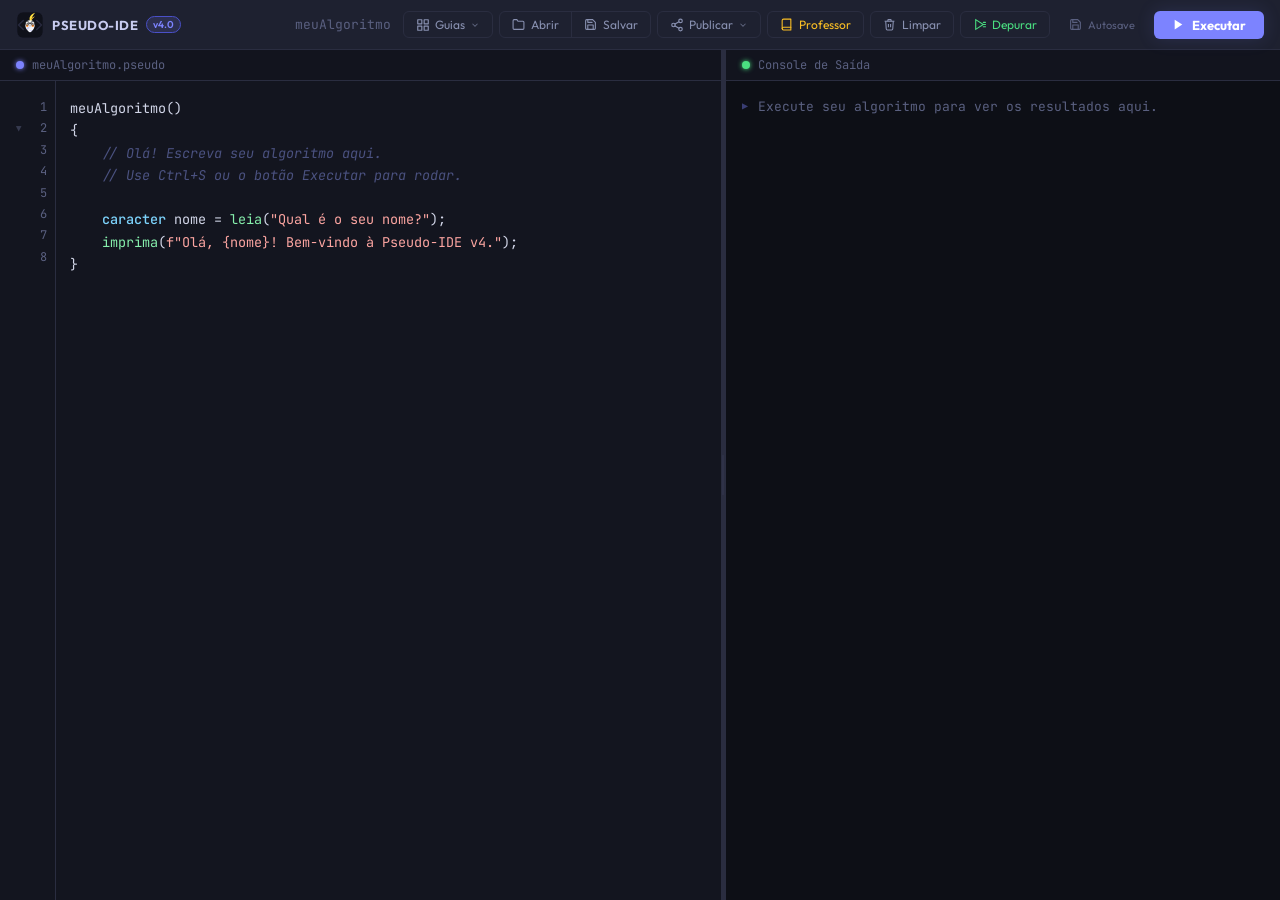
==== commit 5c8702ae: "refactor(header): new logo, compact dropdowns, sticky positioning - Remove traffic lights; replace k" ====
--- a/index.html
+++ b/index.html
@@ -18,128 +18,125 @@
     <!-- ===== HEADER ===== -->
     <header id="header">
         <div class="header-left">
-            <div class="traffic-lights">
-                <span class="tl tl-red"></span>
-                <span class="tl tl-yellow"></span>
-                <span class="tl tl-green"></span>
-            </div>
             <div class="app-brand">
-                <span class="app-icon">⌨</span>
+                <img src="favicon.svg" class="app-logo" width="28" height="28" alt="">
                 <span class="app-title">Pseudo-IDE</span>
                 <span class="app-sub">v4.0</span>
             </div>
         </div>
+
         <div class="header-center" id="algo-name-display">sem título</div>
+
         <div class="header-right">
-            <button class="btn-icon" onclick="toggleHelp()" title="Documentação (F1)">
-                <svg width="15" height="15" viewBox="0 0 24 24" fill="none" stroke="currentColor" stroke-width="2">
-                    <circle cx="12" cy="12" r="10" />
-                    <path d="M9.09 9a3 3 0 0 1 5.83 1c0 2-3 3-3 3" />
-                    <line x1="12" y1="17" x2="12.01" y2="17" />
-                </svg>
-                Docs
-            </button>
-            <a href="notebook.html" class="btn-icon" title="Abrir Pseudo Notebook" style="text-decoration:none">
-                <svg width="14" height="14" viewBox="0 0 24 24" fill="none" stroke="currentColor" stroke-width="2"
-                    stroke-linecap="round" stroke-linejoin="round">
-                    <rect x="3" y="3" width="18" height="18" rx="2" ry="2"></rect>
-                    <line x1="3" y1="9" x2="21" y2="9"></line>
-                    <line x1="3" y1="15" x2="21" y2="15"></line>
-                    <line x1="9" y1="9" x2="9" y2="21"></line>
-                </svg>
-                Notebook
-            </a>
-            <a href="docs-api.html" class="btn-icon" title="Referência da API" style="text-decoration:none">
-                <svg width="14" height="14" viewBox="0 0 24 24" fill="none" stroke="currentColor" stroke-width="2"
-                    stroke-linecap="round" stroke-linejoin="round">
-                    <path d="M4 19.5A2.5 2.5 0 0 1 6.5 17H20"></path>
-                    <path d="M6.5 2H20v20H6.5A2.5 2.5 0 0 1 4 19.5v-15A2.5 2.5 0 0 1 6.5 2z"></path>
-                </svg>
-                Referência
-            </a>
-            <a href="importador.html" class="btn-icon" title="Importador de Dados" style="text-decoration:none">
-                <svg width="14" height="14" viewBox="0 0 24 24" fill="none" stroke="currentColor" stroke-width="2"
-                    stroke-linecap="round" stroke-linejoin="round">
-                    <path d="M21 15v4a2 2 0 0 1-2 2H5a2 2 0 0 1-2-2v-4"></path>
-                    <polyline points="7 10 12 15 17 10"></polyline>
-                    <line x1="12" y1="15" x2="12" y2="3"></line>
-                </svg>
-                Importar
-            </a>
+
+            <!-- ── Guias dropdown ── -->
+            <div class="hdr-dd" id="hdr-dd-guias">
+                <button class="btn-icon hdr-dd-trigger" onclick="toggleHdrDd('hdr-dd-guias')" title="Guias">
+                    <svg width="14" height="14" viewBox="0 0 24 24" fill="none" stroke="currentColor" stroke-width="2"
+                        stroke-linecap="round" stroke-linejoin="round">
+                        <rect x="3" y="3" width="7" height="7"></rect><rect x="14" y="3" width="7" height="7"></rect>
+                        <rect x="3" y="14" width="7" height="7"></rect><rect x="14" y="14" width="7" height="7"></rect>
+                    </svg>
+                    Guias
+                    <svg class="hdr-dd-arrow" width="10" height="10" viewBox="0 0 24 24" fill="none" stroke="currentColor" stroke-width="2.5"><polyline points="6 9 12 15 18 9"></polyline></svg>
+                </button>
+                <div class="hdr-dd-menu">
+                    <a href="notebook.html" class="hdr-dd-item">
+                        <svg width="13" height="13" viewBox="0 0 24 24" fill="none" stroke="currentColor" stroke-width="2" stroke-linecap="round"><rect x="3" y="3" width="18" height="18" rx="2"></rect><line x1="3" y1="9" x2="21" y2="9"></line><line x1="9" y1="9" x2="9" y2="21"></line></svg>
+                        Notebook
+                    </a>
+                    <a href="docs-api.html" class="hdr-dd-item">
+                        <svg width="13" height="13" viewBox="0 0 24 24" fill="none" stroke="currentColor" stroke-width="2" stroke-linecap="round"><path d="M4 19.5A2.5 2.5 0 0 1 6.5 17H20"></path><path d="M6.5 2H20v20H6.5A2.5 2.5 0 0 1 4 19.5v-15A2.5 2.5 0 0 1 6.5 2z"></path></svg>
+                        Referência API
+                    </a>
+                    <a href="importador.html" class="hdr-dd-item">
+                        <svg width="13" height="13" viewBox="0 0 24 24" fill="none" stroke="currentColor" stroke-width="2" stroke-linecap="round"><path d="M21 15v4a2 2 0 0 1-2 2H5a2 2 0 0 1-2-2v-4"></path><polyline points="7 10 12 15 17 10"></polyline><line x1="12" y1="15" x2="12" y2="3"></line></svg>
+                        Importar dados
+                    </a>
+                    <div class="hdr-dd-sep"></div>
+                    <button class="hdr-dd-item" onclick="toggleHelp(); toggleHdrDd('hdr-dd-guias')">
+                        <svg width="13" height="13" viewBox="0 0 24 24" fill="none" stroke="currentColor" stroke-width="2"><circle cx="12" cy="12" r="10"></circle><path d="M9.09 9a3 3 0 0 1 5.83 1c0 2-3 3-3 3"></path><line x1="12" y1="17" x2="12.01" y2="17"></line></svg>
+                        Docs (F1)
+                    </button>
+                </div>
+            </div>
+
+            <!-- ── Arquivo ── -->
             <div class="btn-group">
                 <button class="btn-icon" onclick="abrirArquivo()" title="Abrir arquivo">
-                    <svg width="14" height="14" viewBox="0 0 24 24" fill="none" stroke="currentColor" stroke-width="2"
-                        stroke-linecap="round" stroke-linejoin="round">
+                    <svg width="13" height="13" viewBox="0 0 24 24" fill="none" stroke="currentColor" stroke-width="2" stroke-linecap="round" stroke-linejoin="round">
                         <path d="M22 19a2 2 0 0 1-2 2H4a2 2 0 0 1-2-2V5a2 2 0 0 1 2-2h5l2 3h9a2 2 0 0 1 2 2z"></path>
                     </svg>
                     Abrir
                 </button>
-
                 <button class="btn-icon" onclick="salvarArquivo()" title="Salvar local">
-                    <svg width="14" height="14" viewBox="0 0 24 24" fill="none" stroke="currentColor" stroke-width="2"
-                        stroke-linecap="round" stroke-linejoin="round">
+                    <svg width="13" height="13" viewBox="0 0 24 24" fill="none" stroke="currentColor" stroke-width="2" stroke-linecap="round" stroke-linejoin="round">
                         <path d="M19 21H5a2 2 0 0 1-2-2V5a2 2 0 0 1 2-2h11l5 5v11a2 2 0 0 1-2 2z"></path>
-                        <polyline points="17 21 17 13 7 13 7 21"></polyline>
-                        <polyline points="7 3 7 8 15 8"></polyline>
+                        <polyline points="17 21 17 13 7 13 7 21"></polyline><polyline points="7 3 7 8 15 8"></polyline>
                     </svg>
                     Salvar
                 </button>
-
-                <button class="btn-icon" onclick="gerarLinkCompartilhamento()" title="Compartilhar Link">
-                    <svg width="14" height="14" viewBox="0 0 24 24" fill="none" stroke="currentColor" stroke-width="2"
-                        stroke-linecap="round" stroke-linejoin="round">
-                        <path d="M10 13a5 5 0 0 0 7.54.54l3-3a5 5 0 0 0-7.07-7.07l-1.72 1.71"></path>
-                        <path d="M14 11a5 5 0 0 0-7.54-.54l-3 3a5 5 0 0 0 7.07 7.07l1.71-1.71"></path>
-                    </svg>
-                    Link
-                </button>
-
-                <button class="btn-icon" onclick="publicarNaNuvem()" title="Publicar na Nuvem">
-                    <svg width="14" height="14" viewBox="0 0 24 24" fill="none" stroke="currentColor" stroke-width="2"
-                        stroke-linecap="round" stroke-linejoin="round">
-                        <path d="M18 10h-1.26A8 8 0 1 0 9 20h9a5 5 0 0 0 0-10z"></path>
-                        <polyline points="16 16 12 12 8 16"></polyline>
-                        <line x1="12" y1="12" x2="12" y2="21"></line>
+            </div>
+
+            <!-- ── Publicar dropdown ── -->
+            <div class="hdr-dd" id="hdr-dd-publicar">
+                <button class="btn-icon hdr-dd-trigger" onclick="toggleHdrDd('hdr-dd-publicar')" title="Compartilhar e publicar">
+                    <svg width="14" height="14" viewBox="0 0 24 24" fill="none" stroke="currentColor" stroke-width="2" stroke-linecap="round" stroke-linejoin="round">
+                        <circle cx="18" cy="5" r="3"></circle><circle cx="6" cy="12" r="3"></circle><circle cx="18" cy="19" r="3"></circle>
+                        <line x1="8.59" y1="13.51" x2="15.42" y2="17.49"></line><line x1="15.41" y1="6.51" x2="8.59" y2="10.49"></line>
                     </svg>
                     Publicar
+                    <svg class="hdr-dd-arrow" width="10" height="10" viewBox="0 0 24 24" fill="none" stroke="currentColor" stroke-width="2.5"><polyline points="6 9 12 15 18 9"></polyline></svg>
                 </button>
-
-                <button class="btn-icon" onclick="configurarNuvem()" title="Configurar URL">
-                    <svg width="14" height="14" viewBox="0 0 24 24" fill="none" stroke="currentColor" stroke-width="2"
-                        stroke-linecap="round" stroke-linejoin="round">
-                        <circle cx="12" cy="12" r="3"></circle>
-                        <path
-                            d="M19.4 15a1.65 1.65 0 0 0 .33 1.82l.06.06a2 2 0 0 1 0 2.83 2 2 0 0 1-2.83 0l-.06-.06a1.65 1.65 0 0 0-1.82-.33 1.65 1.65 0 0 0-1 1.51V21a2 2 0 0 1-2 2 2 2 0 0 1-2-2v-.09A1.65 1.65 0 0 0 9 19.4a1.65 1.65 0 0 0-1.82.33l-.06.06a2 2 0 0 1-2.83 0 2 2 0 0 1 0-2.83l.06-.06a1.65 1.65 0 0 0 .33-1.82 1.65 1.65 0 0 0-1.51-1H3a2 2 0 0 1-2-2 2 2 0 0 1 2-2h.09A1.65 1.65 0 0 0 4.6 9a1.65 1.65 0 0 0-.33-1.82l-.06-.06a2 2 0 0 1 0-2.83 2 2 0 0 1 2.83 0l.06.06a1.65 1.65 0 0 0 1.82.33H9a1.65 1.65 0 0 0 1-1.51V3a2 2 0 0 1 2-2 2 2 0 0 1 2 2v.09a1.65 1.65 0 0 0 1 1.51 1.65 1.65 0 0 0 1.82-.33l.06-.06a2 2 0 0 1 2.83 0 2 2 0 0 1 0 2.83l-.06.06a1.65 1.65 0 0 0-.33 1.82V9a1.65 1.65 0 0 0 1.51 1H21a2 2 0 0 1 2 2 2 2 0 0 1-2 2h-.09a1.65 1.65 0 0 0-1.51 1z">
-                        </path>
-                    </svg>
-                    API
-                </button>
-                <button class="btn-icon" onclick="toggleTeacherModal()" title="Área do Professor"
-                    style="color: #fbbf24;">
-                    <svg width="14" height="14" viewBox="0 0 24 24" fill="none" stroke="currentColor" stroke-width="2"
-                        stroke-linecap="round" stroke-linejoin="round">
-                        <path d="M4 19.5A2.5 2.5 0 0 1 6.5 17H20"></path>
-                        <path d="M6.5 2H20v20H6.5A2.5 2.5 0 0 1 4 19.5v-15A2.5 2.5 0 0 1 6.5 2z"></path>
-                    </svg>
-                    Professor
-                </button>
+                <div class="hdr-dd-menu">
+                    <button class="hdr-dd-item" onclick="gerarLinkCompartilhamento(); toggleHdrDd('hdr-dd-publicar')">
+                        <svg width="13" height="13" viewBox="0 0 24 24" fill="none" stroke="currentColor" stroke-width="2" stroke-linecap="round"><path d="M10 13a5 5 0 0 0 7.54.54l3-3a5 5 0 0 0-7.07-7.07l-1.72 1.71"></path><path d="M14 11a5 5 0 0 0-7.54-.54l-3 3a5 5 0 0 0 7.07 7.07l1.71-1.71"></path></svg>
+                        Gerar link
+                    </button>
+                    <button class="hdr-dd-item" onclick="publicarNaNuvem(); toggleHdrDd('hdr-dd-publicar')">
+                        <svg width="13" height="13" viewBox="0 0 24 24" fill="none" stroke="currentColor" stroke-width="2" stroke-linecap="round"><path d="M18 10h-1.26A8 8 0 1 0 9 20h9a5 5 0 0 0 0-10z"></path><polyline points="16 16 12 12 8 16"></polyline><line x1="12" y1="12" x2="12" y2="21"></line></svg>
+                        Publicar na nuvem
+                    </button>
+                    <div class="hdr-dd-sep"></div>
+                    <button class="hdr-dd-item" onclick="configurarNuvem(); toggleHdrDd('hdr-dd-publicar')">
+                        <svg width="13" height="13" viewBox="0 0 24 24" fill="none" stroke="currentColor" stroke-width="2"><circle cx="12" cy="12" r="3"></circle><path d="M19.4 15a1.65 1.65 0 0 0 .33 1.82l.06.06a2 2 0 0 1-2.83 2.83l-.06-.06a1.65 1.65 0 0 0-1.82-.33 1.65 1.65 0 0 0-1 1.51V21a2 2 0 0 1-4 0v-.09A1.65 1.65 0 0 0 9 19.4a1.65 1.65 0 0 0-1.82.33l-.06.06a2 2 0 0 1-2.83-2.83l.06-.06A1.65 1.65 0 0 0 4.68 15a1.65 1.65 0 0 0-1.51-1H3a2 2 0 0 1 0-4h.09A1.65 1.65 0 0 0 4.6 9a1.65 1.65 0 0 0-.33-1.82l-.06-.06a2 2 0 0 1 2.83-2.83l.06.06A1.65 1.65 0 0 0 9 4.68a1.65 1.65 0 0 0 1-1.51V3a2 2 0 0 1 4 0v.09a1.65 1.65 0 0 0 1 1.51 1.65 1.65 0 0 0 1.82-.33l.06-.06a2 2 0 0 1 2.83 2.83l-.06.06A1.65 1.65 0 0 0 19.4 9a1.65 1.65 0 0 0 1.51 1H21a2 2 0 0 1 0 4h-.09a1.65 1.65 0 0 0-1.51 1z"></path></svg>
+                        Configurar API
+                    </button>
+                </div>
             </div>
+
+            <!-- ── Professor ── -->
+            <button class="btn-icon btn-professor" onclick="toggleTeacherModal()" title="Área do Professor">
+                <svg width="13" height="13" viewBox="0 0 24 24" fill="none" stroke="currentColor" stroke-width="2" stroke-linecap="round" stroke-linejoin="round">
+                    <path d="M4 19.5A2.5 2.5 0 0 1 6.5 17H20"></path>
+                    <path d="M6.5 2H20v20H6.5A2.5 2.5 0 0 1 4 19.5v-15A2.5 2.5 0 0 1 6.5 2z"></path>
+                </svg>
+                Professor
+            </button>
+
+            <!-- ── Console ── -->
             <button class="btn-icon" onclick="limparConsole()" title="Limpar console (Ctrl+M)">
-                <svg width="14" height="14" viewBox="0 0 24 24" fill="none" stroke="currentColor" stroke-width="2">
-                    <polyline points="3 6 5 6 21 6" />
-                    <path d="M19 6l-1 14a2 2 0 0 1-2 2H8a2 2 0 0 1-2-2L5 6" />
-                    <path d="M10 11v6M14 11v6" />
-                    <path d="M9 6V4a1 1 0 0 1 1-1h4a1 1 0 0 1 1 1v2" />
+                <svg width="13" height="13" viewBox="0 0 24 24" fill="none" stroke="currentColor" stroke-width="2">
+                    <polyline points="3 6 5 6 21 6" /><path d="M19 6l-1 14a2 2 0 0 1-2 2H8a2 2 0 0 1-2-2L5 6" />
+                    <path d="M10 11v6M14 11v6" /><path d="M9 6V4a1 1 0 0 1 1-1h4a1 1 0 0 1 1 1v2" />
                 </svg>
                 Limpar
             </button>
-            <button class="btn-icon" onclick="iniciarDepuracao()" style="color: var(--green);"
-                title="Depurar Passo-a-Passo (F9)">
+            <button class="btn-icon btn-debug" onclick="iniciarDepuracao()" title="Depurar Passo-a-Passo (F9)">
+                <svg width="13" height="13" viewBox="0 0 24 24" fill="none" stroke="currentColor" stroke-width="2" stroke-linecap="round">
+                    <polygon points="5 3 19 12 5 21 5 3" fill="none"></polygon>
+                    <line x1="19" y1="12" x2="23" y2="12"></line><line x1="19" y1="8" x2="23" y2="8"></line><line x1="19" y1="16" x2="23" y2="16"></line>
+                </svg>
                 Depurar
             </button>
+
+            <!-- ── Autosave ── -->
             <button id="btn-autosave" class="btn-icon" onclick="toggleAutosave()" title="Autosave">
-                💾 Autosave
+                <svg width="13" height="13" viewBox="0 0 24 24" fill="none" stroke="currentColor" stroke-width="2" stroke-linecap="round"><path d="M19 21H5a2 2 0 0 1-2-2V5a2 2 0 0 1 2-2h11l5 5v11a2 2 0 0 1-2 2z"></path><polyline points="17 21 17 13 7 13 7 21"></polyline><polyline points="7 3 7 8 15 8"></polyline></svg>
+                Autosave
             </button>
+
+            <!-- ── Executar ── -->
             <button class="btn-run" onclick="executarCodigo()" title="Executar (Ctrl+S)">
                 <svg width="13" height="13" viewBox="0 0 24 24" fill="currentColor">
                     <polygon points="5 3 19 12 5 21 5 3" />
--- a/css/style.css
+++ b/css/style.css
@@ -100,6 +100,9 @@
   gap: 12px;
   flex-shrink: 0;
   user-select: none;
+  position: sticky;
+  top: 0;
+  z-index: 120;
 }
 .header-left {
   display: flex;
@@ -107,36 +110,18 @@
   gap: 14px;
   flex: 1;
 }
-.traffic-lights {
-  display: flex;
-  gap: 6px;
-}
-.tl {
-  width: 12px;
-  height: 12px;
-  border-radius: 50%;
-  box-shadow: 0 0 4px rgba(0, 0, 0, 0.4);
-}
-.tl-red {
-  background: #ff5f57;
-}
-.tl-yellow {
-  background: #ffbd2e;
-}
-.tl-green {
-  background: #28c840;
-}
 .app-brand {
   display: flex;
   align-items: center;
-  gap: 7px;
-}
-.app-icon {
-  font-size: 16px;
-  opacity: 0.7;
+  gap: 8px;
+}
+.app-logo {
+  display: block;
+  border-radius: 6px;
+  flex-shrink: 0;
 }
 .app-title {
-  font-size: 14px;
+  font-size: 13px;
   font-weight: 700;
   color: #c8ccf0;
   letter-spacing: 0.5px;
@@ -165,9 +150,74 @@
 .header-right {
   display: flex;
   align-items: center;
-  gap: 8px;
+  gap: 6px;
   flex: 1;
   justify-content: flex-end;
+}
+
+/* ---- Header dropdown menus ---- */
+.hdr-dd {
+  position: relative;
+}
+.hdr-dd-trigger {
+  gap: 5px !important;
+}
+.hdr-dd-arrow {
+  transition: transform 0.15s;
+  flex-shrink: 0;
+  opacity: 0.6;
+}
+.hdr-dd.hdr-dd-open .hdr-dd-arrow {
+  transform: rotate(180deg);
+}
+.hdr-dd-menu {
+  display: none;
+  position: absolute;
+  top: calc(100% + 6px);
+  left: 0;
+  min-width: 180px;
+  background: #1a1d2e;
+  border: 1px solid var(--border-light);
+  border-radius: var(--radius);
+  box-shadow: 0 8px 32px rgba(0,0,0,0.5);
+  padding: 4px;
+  z-index: 200;
+}
+.hdr-dd.hdr-dd-open .hdr-dd-menu {
+  display: block;
+}
+.hdr-dd-item {
+  display: flex;
+  align-items: center;
+  gap: 8px;
+  width: 100%;
+  padding: 7px 10px;
+  font-size: 12px;
+  color: var(--text-dim);
+  background: transparent;
+  border: none;
+  border-radius: 4px;
+  cursor: pointer;
+  text-decoration: none;
+  font-family: var(--font-ui);
+  white-space: nowrap;
+}
+.hdr-dd-item:hover {
+  background: var(--bg-hover);
+  color: var(--text);
+}
+.hdr-dd-sep {
+  height: 1px;
+  background: var(--border);
+  margin: 4px 0;
+}
+
+/* ---- Special header buttons ---- */
+.btn-professor {
+  color: #fbbf24 !important;
+}
+.btn-debug {
+  color: var(--green) !important;
 }
 .btn-icon {
   display: flex;
@@ -2133,6 +2183,9 @@
   padding: 0 18px;
   height: 44px;
   background: var(--bg-panel);
+  position: sticky;
+  top: 0;
+  z-index: 100;
   border-bottom: 1px solid var(--border);
   flex-shrink: 0;
 }
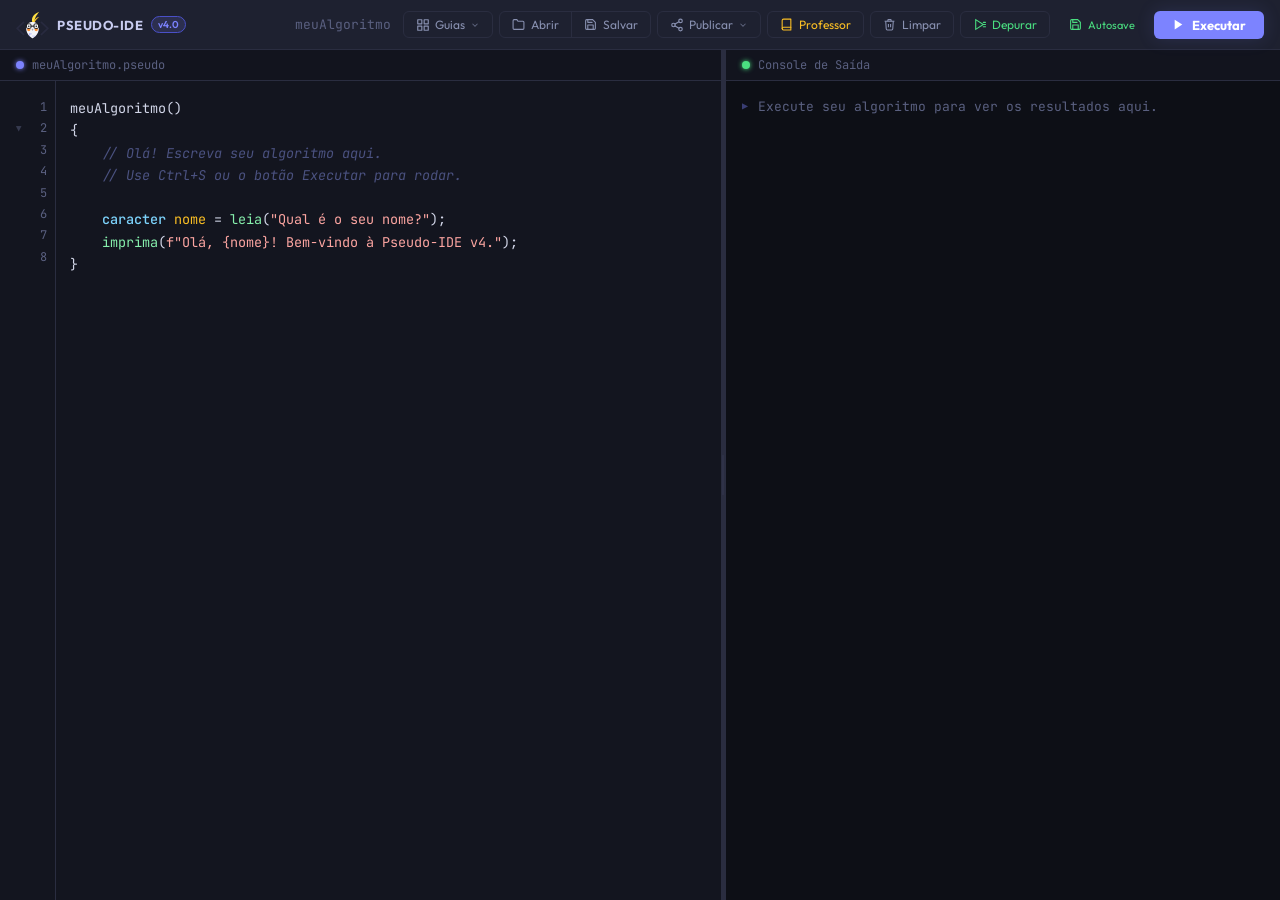
==== commit 5dfaead7: "Replace body logo with logo-horizontal.svg in IDE and Notebook headers Fetch logo-horizontal.svg fro" ====
--- a/index.html
+++ b/index.html
@@ -19,7 +19,7 @@
     <header id="header">
         <div class="header-left">
             <div class="app-brand">
-                <img src="favicon.svg" class="app-logo" width="28" height="28" alt="">
+                <img src="logo-horizontal.svg" class="app-logo" alt="Pseudo-IDE">
                 <span class="app-title">Pseudo-IDE</span>
                 <span class="app-sub">v4.0</span>
             </div>
--- a/css/style.css
+++ b/css/style.css
@@ -117,7 +117,8 @@
 }
 .app-logo {
   display: block;
-  border-radius: 6px;
+  height: 28px;
+  width: auto;
   flex-shrink: 0;
 }
 .app-title {
@@ -253,15 +254,18 @@
 .btn-run:active {
   transform: translateY(0);
 }
-#btn-autosave {
+#btn-autosave,
+#nb-btn-autosave {
   font-size: 11px;
   color: var(--text-muted);
   border-color: transparent;
 }
-#btn-autosave.as-on {
+#btn-autosave.as-on,
+#nb-btn-autosave.as-on {
   color: var(--green);
 }
-#btn-autosave:hover {
+#btn-autosave:hover,
+#nb-btn-autosave:hover {
   background: var(--bg-hover);
   color: var(--text);
   border-color: var(--border-light);
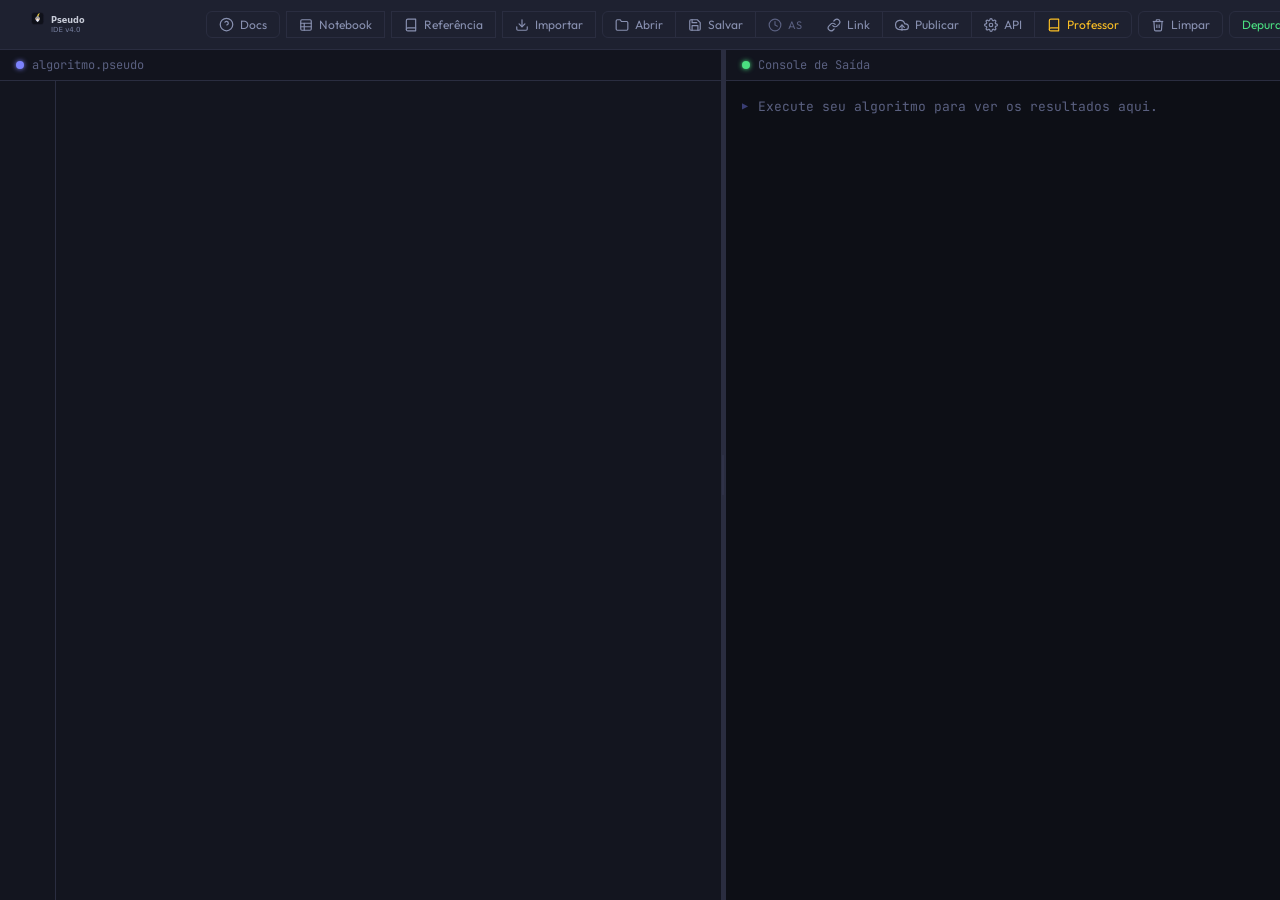
==== commit a69c249f: "feat: chained comparisons, strict ternary, logo, autosave - _expandChainedComps: transforms a<x<b → " ====
--- a/index.html
+++ b/index.html
@@ -18,125 +18,132 @@
     <!-- ===== HEADER ===== -->
     <header id="header">
         <div class="header-left">
+            <div class="traffic-lights">
+                <span class="tl tl-red"></span>
+                <span class="tl tl-yellow"></span>
+                <span class="tl tl-green"></span>
+            </div>
             <div class="app-brand">
                 <img src="logo-horizontal.svg" class="app-logo" alt="Pseudo-IDE">
-                <span class="app-title">Pseudo-IDE</span>
-                <span class="app-sub">v4.0</span>
             </div>
         </div>
-
         <div class="header-center" id="algo-name-display">sem título</div>
-
         <div class="header-right">
-
-            <!-- ── Guias dropdown ── -->
-            <div class="hdr-dd" id="hdr-dd-guias">
-                <button class="btn-icon hdr-dd-trigger" onclick="toggleHdrDd('hdr-dd-guias')" title="Guias">
+            <button class="btn-icon" onclick="toggleHelp()" title="Documentação (F1)">
+                <svg width="15" height="15" viewBox="0 0 24 24" fill="none" stroke="currentColor" stroke-width="2">
+                    <circle cx="12" cy="12" r="10" />
+                    <path d="M9.09 9a3 3 0 0 1 5.83 1c0 2-3 3-3 3" />
+                    <line x1="12" y1="17" x2="12.01" y2="17" />
+                </svg>
+                Docs
+            </button>
+            <a href="notebook.html" class="btn-icon" title="Abrir Pseudo Notebook" style="text-decoration:none">
+                <svg width="14" height="14" viewBox="0 0 24 24" fill="none" stroke="currentColor" stroke-width="2"
+                    stroke-linecap="round" stroke-linejoin="round">
+                    <rect x="3" y="3" width="18" height="18" rx="2" ry="2"></rect>
+                    <line x1="3" y1="9" x2="21" y2="9"></line>
+                    <line x1="3" y1="15" x2="21" y2="15"></line>
+                    <line x1="9" y1="9" x2="9" y2="21"></line>
+                </svg>
+                Notebook
+            </a>
+            <a href="docs-api.html" class="btn-icon" title="Referência da API" style="text-decoration:none">
+                <svg width="14" height="14" viewBox="0 0 24 24" fill="none" stroke="currentColor" stroke-width="2"
+                    stroke-linecap="round" stroke-linejoin="round">
+                    <path d="M4 19.5A2.5 2.5 0 0 1 6.5 17H20"></path>
+                    <path d="M6.5 2H20v20H6.5A2.5 2.5 0 0 1 4 19.5v-15A2.5 2.5 0 0 1 6.5 2z"></path>
+                </svg>
+                Referência
+            </a>
+            <a href="importador.html" class="btn-icon" title="Importador de Dados" style="text-decoration:none">
+                <svg width="14" height="14" viewBox="0 0 24 24" fill="none" stroke="currentColor" stroke-width="2"
+                    stroke-linecap="round" stroke-linejoin="round">
+                    <path d="M21 15v4a2 2 0 0 1-2 2H5a2 2 0 0 1-2-2v-4"></path>
+                    <polyline points="7 10 12 15 17 10"></polyline>
+                    <line x1="12" y1="15" x2="12" y2="3"></line>
+                </svg>
+                Importar
+            </a>
+            <div class="btn-group">
+                <button class="btn-icon" onclick="abrirArquivo()" title="Abrir arquivo">
                     <svg width="14" height="14" viewBox="0 0 24 24" fill="none" stroke="currentColor" stroke-width="2"
                         stroke-linecap="round" stroke-linejoin="round">
-                        <rect x="3" y="3" width="7" height="7"></rect><rect x="14" y="3" width="7" height="7"></rect>
-                        <rect x="3" y="14" width="7" height="7"></rect><rect x="14" y="14" width="7" height="7"></rect>
-                    </svg>
-                    Guias
-                    <svg class="hdr-dd-arrow" width="10" height="10" viewBox="0 0 24 24" fill="none" stroke="currentColor" stroke-width="2.5"><polyline points="6 9 12 15 18 9"></polyline></svg>
-                </button>
-                <div class="hdr-dd-menu">
-                    <a href="notebook.html" class="hdr-dd-item">
-                        <svg width="13" height="13" viewBox="0 0 24 24" fill="none" stroke="currentColor" stroke-width="2" stroke-linecap="round"><rect x="3" y="3" width="18" height="18" rx="2"></rect><line x1="3" y1="9" x2="21" y2="9"></line><line x1="9" y1="9" x2="9" y2="21"></line></svg>
-                        Notebook
-                    </a>
-                    <a href="docs-api.html" class="hdr-dd-item">
-                        <svg width="13" height="13" viewBox="0 0 24 24" fill="none" stroke="currentColor" stroke-width="2" stroke-linecap="round"><path d="M4 19.5A2.5 2.5 0 0 1 6.5 17H20"></path><path d="M6.5 2H20v20H6.5A2.5 2.5 0 0 1 4 19.5v-15A2.5 2.5 0 0 1 6.5 2z"></path></svg>
-                        Referência API
-                    </a>
-                    <a href="importador.html" class="hdr-dd-item">
-                        <svg width="13" height="13" viewBox="0 0 24 24" fill="none" stroke="currentColor" stroke-width="2" stroke-linecap="round"><path d="M21 15v4a2 2 0 0 1-2 2H5a2 2 0 0 1-2-2v-4"></path><polyline points="7 10 12 15 17 10"></polyline><line x1="12" y1="15" x2="12" y2="3"></line></svg>
-                        Importar dados
-                    </a>
-                    <div class="hdr-dd-sep"></div>
-                    <button class="hdr-dd-item" onclick="toggleHelp(); toggleHdrDd('hdr-dd-guias')">
-                        <svg width="13" height="13" viewBox="0 0 24 24" fill="none" stroke="currentColor" stroke-width="2"><circle cx="12" cy="12" r="10"></circle><path d="M9.09 9a3 3 0 0 1 5.83 1c0 2-3 3-3 3"></path><line x1="12" y1="17" x2="12.01" y2="17"></line></svg>
-                        Docs (F1)
-                    </button>
-                </div>
-            </div>
-
-            <!-- ── Arquivo ── -->
-            <div class="btn-group">
-                <button class="btn-icon" onclick="abrirArquivo()" title="Abrir arquivo">
-                    <svg width="13" height="13" viewBox="0 0 24 24" fill="none" stroke="currentColor" stroke-width="2" stroke-linecap="round" stroke-linejoin="round">
                         <path d="M22 19a2 2 0 0 1-2 2H4a2 2 0 0 1-2-2V5a2 2 0 0 1 2-2h5l2 3h9a2 2 0 0 1 2 2z"></path>
                     </svg>
                     Abrir
                 </button>
+
                 <button class="btn-icon" onclick="salvarArquivo()" title="Salvar local">
-                    <svg width="13" height="13" viewBox="0 0 24 24" fill="none" stroke="currentColor" stroke-width="2" stroke-linecap="round" stroke-linejoin="round">
+                    <svg width="14" height="14" viewBox="0 0 24 24" fill="none" stroke="currentColor" stroke-width="2"
+                        stroke-linecap="round" stroke-linejoin="round">
                         <path d="M19 21H5a2 2 0 0 1-2-2V5a2 2 0 0 1 2-2h11l5 5v11a2 2 0 0 1-2 2z"></path>
-                        <polyline points="17 21 17 13 7 13 7 21"></polyline><polyline points="7 3 7 8 15 8"></polyline>
+                        <polyline points="17 21 17 13 7 13 7 21"></polyline>
+                        <polyline points="7 3 7 8 15 8"></polyline>
                     </svg>
                     Salvar
                 </button>
-            </div>
-
-            <!-- ── Publicar dropdown ── -->
-            <div class="hdr-dd" id="hdr-dd-publicar">
-                <button class="btn-icon hdr-dd-trigger" onclick="toggleHdrDd('hdr-dd-publicar')" title="Compartilhar e publicar">
-                    <svg width="14" height="14" viewBox="0 0 24 24" fill="none" stroke="currentColor" stroke-width="2" stroke-linecap="round" stroke-linejoin="round">
-                        <circle cx="18" cy="5" r="3"></circle><circle cx="6" cy="12" r="3"></circle><circle cx="18" cy="19" r="3"></circle>
-                        <line x1="8.59" y1="13.51" x2="15.42" y2="17.49"></line><line x1="15.41" y1="6.51" x2="8.59" y2="10.49"></line>
+
+                <button id="btn-autosave" class="btn-icon" onclick="toggleAutosave()" title="Autosave inativo (clique para ativar)">
+                    <svg width="14" height="14" viewBox="0 0 24 24" fill="none" stroke="currentColor" stroke-width="2"
+                        stroke-linecap="round" stroke-linejoin="round">
+                        <path d="M12 22C6.48 22 2 17.52 2 12S6.48 2 12 2s10 4.48 10 10-4.48 10-10 10z"/>
+                        <path d="M12 6v6l4 2"/>
+                    </svg>
+                    AS
+                </button>
+
+                <button class="btn-icon" onclick="gerarLinkCompartilhamento()" title="Compartilhar Link">
+                    <svg width="14" height="14" viewBox="0 0 24 24" fill="none" stroke="currentColor" stroke-width="2"
+                        stroke-linecap="round" stroke-linejoin="round">
+                        <path d="M10 13a5 5 0 0 0 7.54.54l3-3a5 5 0 0 0-7.07-7.07l-1.72 1.71"></path>
+                        <path d="M14 11a5 5 0 0 0-7.54-.54l-3 3a5 5 0 0 0 7.07 7.07l1.71-1.71"></path>
+                    </svg>
+                    Link
+                </button>
+
+                <button class="btn-icon" onclick="publicarNaNuvem()" title="Publicar na Nuvem">
+                    <svg width="14" height="14" viewBox="0 0 24 24" fill="none" stroke="currentColor" stroke-width="2"
+                        stroke-linecap="round" stroke-linejoin="round">
+                        <path d="M18 10h-1.26A8 8 0 1 0 9 20h9a5 5 0 0 0 0-10z"></path>
+                        <polyline points="16 16 12 12 8 16"></polyline>
+                        <line x1="12" y1="12" x2="12" y2="21"></line>
                     </svg>
                     Publicar
-                    <svg class="hdr-dd-arrow" width="10" height="10" viewBox="0 0 24 24" fill="none" stroke="currentColor" stroke-width="2.5"><polyline points="6 9 12 15 18 9"></polyline></svg>
                 </button>
-                <div class="hdr-dd-menu">
-                    <button class="hdr-dd-item" onclick="gerarLinkCompartilhamento(); toggleHdrDd('hdr-dd-publicar')">
-                        <svg width="13" height="13" viewBox="0 0 24 24" fill="none" stroke="currentColor" stroke-width="2" stroke-linecap="round"><path d="M10 13a5 5 0 0 0 7.54.54l3-3a5 5 0 0 0-7.07-7.07l-1.72 1.71"></path><path d="M14 11a5 5 0 0 0-7.54-.54l-3 3a5 5 0 0 0 7.07 7.07l1.71-1.71"></path></svg>
-                        Gerar link
-                    </button>
-                    <button class="hdr-dd-item" onclick="publicarNaNuvem(); toggleHdrDd('hdr-dd-publicar')">
-                        <svg width="13" height="13" viewBox="0 0 24 24" fill="none" stroke="currentColor" stroke-width="2" stroke-linecap="round"><path d="M18 10h-1.26A8 8 0 1 0 9 20h9a5 5 0 0 0 0-10z"></path><polyline points="16 16 12 12 8 16"></polyline><line x1="12" y1="12" x2="12" y2="21"></line></svg>
-                        Publicar na nuvem
-                    </button>
-                    <div class="hdr-dd-sep"></div>
-                    <button class="hdr-dd-item" onclick="configurarNuvem(); toggleHdrDd('hdr-dd-publicar')">
-                        <svg width="13" height="13" viewBox="0 0 24 24" fill="none" stroke="currentColor" stroke-width="2"><circle cx="12" cy="12" r="3"></circle><path d="M19.4 15a1.65 1.65 0 0 0 .33 1.82l.06.06a2 2 0 0 1-2.83 2.83l-.06-.06a1.65 1.65 0 0 0-1.82-.33 1.65 1.65 0 0 0-1 1.51V21a2 2 0 0 1-4 0v-.09A1.65 1.65 0 0 0 9 19.4a1.65 1.65 0 0 0-1.82.33l-.06.06a2 2 0 0 1-2.83-2.83l.06-.06A1.65 1.65 0 0 0 4.68 15a1.65 1.65 0 0 0-1.51-1H3a2 2 0 0 1 0-4h.09A1.65 1.65 0 0 0 4.6 9a1.65 1.65 0 0 0-.33-1.82l-.06-.06a2 2 0 0 1 2.83-2.83l.06.06A1.65 1.65 0 0 0 9 4.68a1.65 1.65 0 0 0 1-1.51V3a2 2 0 0 1 4 0v.09a1.65 1.65 0 0 0 1 1.51 1.65 1.65 0 0 0 1.82-.33l.06-.06a2 2 0 0 1 2.83 2.83l-.06.06A1.65 1.65 0 0 0 19.4 9a1.65 1.65 0 0 0 1.51 1H21a2 2 0 0 1 0 4h-.09a1.65 1.65 0 0 0-1.51 1z"></path></svg>
-                        Configurar API
-                    </button>
-                </div>
+
+                <button class="btn-icon" onclick="configurarNuvem()" title="Configurar URL">
+                    <svg width="14" height="14" viewBox="0 0 24 24" fill="none" stroke="currentColor" stroke-width="2"
+                        stroke-linecap="round" stroke-linejoin="round">
+                        <circle cx="12" cy="12" r="3"></circle>
+                        <path
+                            d="M19.4 15a1.65 1.65 0 0 0 .33 1.82l.06.06a2 2 0 0 1 0 2.83 2 2 0 0 1-2.83 0l-.06-.06a1.65 1.65 0 0 0-1.82-.33 1.65 1.65 0 0 0-1 1.51V21a2 2 0 0 1-2 2 2 2 0 0 1-2-2v-.09A1.65 1.65 0 0 0 9 19.4a1.65 1.65 0 0 0-1.82.33l-.06.06a2 2 0 0 1-2.83 0 2 2 0 0 1 0-2.83l.06-.06a1.65 1.65 0 0 0 .33-1.82 1.65 1.65 0 0 0-1.51-1H3a2 2 0 0 1-2-2 2 2 0 0 1 2-2h.09A1.65 1.65 0 0 0 4.6 9a1.65 1.65 0 0 0-.33-1.82l-.06-.06a2 2 0 0 1 0-2.83 2 2 0 0 1 2.83 0l.06.06a1.65 1.65 0 0 0 1.82.33H9a1.65 1.65 0 0 0 1-1.51V3a2 2 0 0 1 2-2 2 2 0 0 1 2 2v.09a1.65 1.65 0 0 0 1 1.51 1.65 1.65 0 0 0 1.82-.33l.06-.06a2 2 0 0 1 2.83 0 2 2 0 0 1 0 2.83l-.06.06a1.65 1.65 0 0 0-.33 1.82V9a1.65 1.65 0 0 0 1.51 1H21a2 2 0 0 1 2 2 2 2 0 0 1-2 2h-.09a1.65 1.65 0 0 0-1.51 1z">
+                        </path>
+                    </svg>
+                    API
+                </button>
+                <button class="btn-icon" onclick="toggleTeacherModal()" title="Área do Professor"
+                    style="color: #fbbf24;">
+                    <svg width="14" height="14" viewBox="0 0 24 24" fill="none" stroke="currentColor" stroke-width="2"
+                        stroke-linecap="round" stroke-linejoin="round">
+                        <path d="M4 19.5A2.5 2.5 0 0 1 6.5 17H20"></path>
+                        <path d="M6.5 2H20v20H6.5A2.5 2.5 0 0 1 4 19.5v-15A2.5 2.5 0 0 1 6.5 2z"></path>
+                    </svg>
+                    Professor
+                </button>
             </div>
-
-            <!-- ── Professor ── -->
-            <button class="btn-icon btn-professor" onclick="toggleTeacherModal()" title="Área do Professor">
-                <svg width="13" height="13" viewBox="0 0 24 24" fill="none" stroke="currentColor" stroke-width="2" stroke-linecap="round" stroke-linejoin="round">
-                    <path d="M4 19.5A2.5 2.5 0 0 1 6.5 17H20"></path>
-                    <path d="M6.5 2H20v20H6.5A2.5 2.5 0 0 1 4 19.5v-15A2.5 2.5 0 0 1 6.5 2z"></path>
-                </svg>
-                Professor
-            </button>
-
-            <!-- ── Console ── -->
             <button class="btn-icon" onclick="limparConsole()" title="Limpar console (Ctrl+M)">
-                <svg width="13" height="13" viewBox="0 0 24 24" fill="none" stroke="currentColor" stroke-width="2">
-                    <polyline points="3 6 5 6 21 6" /><path d="M19 6l-1 14a2 2 0 0 1-2 2H8a2 2 0 0 1-2-2L5 6" />
-                    <path d="M10 11v6M14 11v6" /><path d="M9 6V4a1 1 0 0 1 1-1h4a1 1 0 0 1 1 1v2" />
+                <svg width="14" height="14" viewBox="0 0 24 24" fill="none" stroke="currentColor" stroke-width="2">
+                    <polyline points="3 6 5 6 21 6" />
+                    <path d="M19 6l-1 14a2 2 0 0 1-2 2H8a2 2 0 0 1-2-2L5 6" />
+                    <path d="M10 11v6M14 11v6" />
+                    <path d="M9 6V4a1 1 0 0 1 1-1h4a1 1 0 0 1 1 1v2" />
                 </svg>
                 Limpar
             </button>
-            <button class="btn-icon btn-debug" onclick="iniciarDepuracao()" title="Depurar Passo-a-Passo (F9)">
-                <svg width="13" height="13" viewBox="0 0 24 24" fill="none" stroke="currentColor" stroke-width="2" stroke-linecap="round">
-                    <polygon points="5 3 19 12 5 21 5 3" fill="none"></polygon>
-                    <line x1="19" y1="12" x2="23" y2="12"></line><line x1="19" y1="8" x2="23" y2="8"></line><line x1="19" y1="16" x2="23" y2="16"></line>
-                </svg>
+            <button class="btn-icon" onclick="iniciarDepuracao()" style="color: var(--green);"
+                title="Depurar Passo-a-Passo (F9)">
                 Depurar
             </button>
-
-            <!-- ── Autosave ── -->
-            <button id="btn-autosave" class="btn-icon" onclick="toggleAutosave()" title="Autosave">
-                <svg width="13" height="13" viewBox="0 0 24 24" fill="none" stroke="currentColor" stroke-width="2" stroke-linecap="round"><path d="M19 21H5a2 2 0 0 1-2-2V5a2 2 0 0 1 2-2h11l5 5v11a2 2 0 0 1-2 2z"></path><polyline points="17 21 17 13 7 13 7 21"></polyline><polyline points="7 3 7 8 15 8"></polyline></svg>
-                Autosave
-            </button>
-
-            <!-- ── Executar ── -->
             <button class="btn-run" onclick="executarCodigo()" title="Executar (Ctrl+S)">
                 <svg width="13" height="13" viewBox="0 0 24 24" fill="currentColor">
                     <polygon points="5 3 19 12 5 21 5 3" />
@@ -2300,86 +2307,6 @@
     intervalo: [-<span class="ex-num">3</span>, <span class="ex-num">3</span>]
 });</pre>
 
-                    <!-- ════════════════════════════════════════
-                         g.interativo  (sub-biblioteca)
-                         ════════════════════════════════════════ -->
-                    <hr style="border:none;border-top:1px solid var(--border);margin:2rem 0 1.5rem">
-                    <h3 style="color:var(--accent);margin-bottom:.6rem">graficos.interativo</h3>
-                    <p class="tab-intro">Sub-biblioteca que cria gráficos 2D <strong>interativos</strong> via Canvas: suporte a arrastar (pan), zoom com scroll, toque, e tooltip de hover com o par ordenado.
-                    Ao contrário das funções estáticas acima, o resultado é um widget embutido na saída da célula que pode ser explorado livremente.</p>
-                    <p class="tab-intro">Importe diretamente: <code>importar graficos.interativo como g;</code> — ou use via namespace: <code>graficos.interativo.grafico(...)</code>.</p>
-
-                    <!-- grafico -->
-                    <h4>g.grafico(plotaveis, cfg?)</h4>
-                    <p class="tab-intro">Ponto de entrada principal. Aceita uma função, uma lista de pontos <em>ou</em> uma lista mista de plotáveis (funções, listas, descritores <code>plotar</code>/<code>serie</code>). Cores são atribuídas automaticamente por índice. O domínio e a escala são detectados a partir dos dados.</p>
-                    <table class="doc-table">
-                        <thead><tr><th>Campo de cfg</th><th>Padrão</th><th>Descrição</th></tr></thead>
-                        <tbody>
-                            <tr><td><code>largura</code></td><td>560</td><td>Largura do canvas em px</td></tr>
-                            <tr><td><code>altura</code></td><td>360</td><td>Altura do canvas em px</td></tr>
-                        </tbody>
-                    </table>
-                    <pre class="code-example"><span class="ex-kw">importar</span> graficos.interativo <span class="ex-kw">como</span> g;
-
-<span class="ex-cmt">// Caso mais simples — uma função</span>
-<span class="ex-kw">funcao</span> f(x) { <span class="ex-kw">retorno</span> x*x - <span class="ex-num">2</span>; }
-g.grafico(f);
-
-<span class="ex-cmt">// Múltiplos objetos — cores automáticas</span>
-<span class="ex-kw">funcao</span> g2(x) { <span class="ex-kw">retorno</span> x**<span class="ex-num">3</span> - x; }
-super pts = m.lista({x: <span class="ex-num">0</span>, y: <span class="ex-num">0</span>}, {x: <span class="ex-num">1</span>, y: <span class="ex-num">1</span>}, {x: <span class="ex-num">-1</span>, y: <span class="ex-num">-1</span>});
-g.grafico([f, g2, pts]);</pre>
-
-                    <!-- plotar -->
-                    <h4>g.plotar(dado, opcoes?)</h4>
-                    <p class="tab-intro">Cria um <em>descritor</em> a partir de uma função ou lista de pontos. Use quando quiser personalizar cor, rótulo de legenda ou raio antes de passar ao <code>grafico</code>. Se nenhuma opção for necessária, passe o objeto diretamente ao <code>grafico</code> sem usar <code>plotar</code>.</p>
-                    <table class="doc-table">
-                        <thead><tr><th>Campo de opcoes</th><th>Padrão</th><th>Descrição</th></tr></thead>
-                        <tbody>
-                            <tr><td><code>cor</code></td><td>automático</td><td>Cor hex da curva/pontos</td></tr>
-                            <tr><td><code>rotulo</code></td><td>—</td><td>Texto na legenda do canvas</td></tr>
-                            <tr><td><code>raio</code></td><td>4</td><td>Raio dos pontos (apenas para listas)</td></tr>
-                        </tbody>
-                    </table>
-                    <pre class="code-example"><span class="ex-kw">importar</span> graficos.interativo <span class="ex-kw">como</span> g;
-
-<span class="ex-kw">funcao</span> f(x) { <span class="ex-kw">retorno</span> m.sen(x); }
-super pts = m.lista({x: <span class="ex-num">0</span>, y: <span class="ex-num">0</span>}, {x: <span class="ex-num">3.14</span>, y: <span class="ex-num">0</span>});
-
-<span class="ex-cmt">// Sem plotar: tudo automático</span>
-g.grafico([f, pts]);
-
-<span class="ex-cmt">// Com plotar: personalizado</span>
-super curva = g.plotar(f,   { cor: <span class="ex-str">"#f87171"</span>, rotulo: <span class="ex-str">"sen(x)"</span> });
-super zeros = g.plotar(pts, { cor: <span class="ex-str">"#4ade80"</span>, raio: <span class="ex-num">6</span>, rotulo: <span class="ex-str">"zeros"</span> });
-g.grafico([curva, zeros]);</pre>
-
-                    <!-- serie -->
-                    <h4>g.serie(funcao, opcoes?)</h4>
-                    <p class="tab-intro">Cria um descritor de <strong>série discreta</strong>: avalia <code>funcao(n)</code> apenas em valores inteiros de x visíveis no canvas a cada frame. Ideal para sequências, progressões e funções de domínio discreto. Os pontos são redesenhados ao arrastar/zoom conforme o domínio muda.</p>
-                    <table class="doc-table">
-                        <thead><tr><th>Campo de opcoes</th><th>Padrão</th><th>Descrição</th></tr></thead>
-                        <tbody>
-                            <tr><td><code>cor</code></td><td>automático</td><td>Cor hex dos pontos</td></tr>
-                            <tr><td><code>rotulo</code></td><td>—</td><td>Texto na legenda</td></tr>
-                            <tr><td><code>raio</code></td><td>4</td><td>Raio dos pontos em px</td></tr>
-                            <tr><td><code>linha</code></td><td>verdadeiro</td><td>Conecta pontos com segmento de reta</td></tr>
-                        </tbody>
-                    </table>
-                    <pre class="code-example"><span class="ex-kw">importar</span> graficos.interativo <span class="ex-kw">como</span> g;
-
-<span class="ex-cmt">// Fibonacci (usando memoização manual)</span>
-<span class="ex-kw">funcao</span> fib(n) {
-    <span class="ex-kw">se</span> (n &lt;= <span class="ex-num">1</span>) { <span class="ex-kw">retorno</span> n; }
-    <span class="ex-kw">retorno</span> fib(n-<span class="ex-num">1</span>) + fib(n-<span class="ex-num">2</span>);
-}
-
-<span class="ex-cmt">// Função contínua + pontos inteiros</span>
-<span class="ex-kw">funcao</span> f(x) { <span class="ex-kw">retorno</span> x*x; }
-super curva = g.plotar(f,    { rotulo: <span class="ex-str">"x²"</span> });
-super pontos = g.serie(f,    { rotulo: <span class="ex-str">"inteiros"</span>, linha: falso });
-g.grafico([curva, pontos]);</pre>
-
                 </div><!-- /tab-graficos -->
 
 
--- a/css/style.css
+++ b/css/style.css
@@ -121,6 +121,11 @@
   width: auto;
   flex-shrink: 0;
 }
+.app-logo {
+  height: 28px;
+  width: auto;
+  flex-shrink: 0;
+}
 .app-title {
   font-size: 13px;
   font-weight: 700;
@@ -283,6 +288,9 @@
 }
 .btn-group .btn-icon:last-child {
   border-right: none;
+}
+#btn-autosave.active {
+  color: var(--green);
 }
 
 /* ---- Metadata bar ---- */
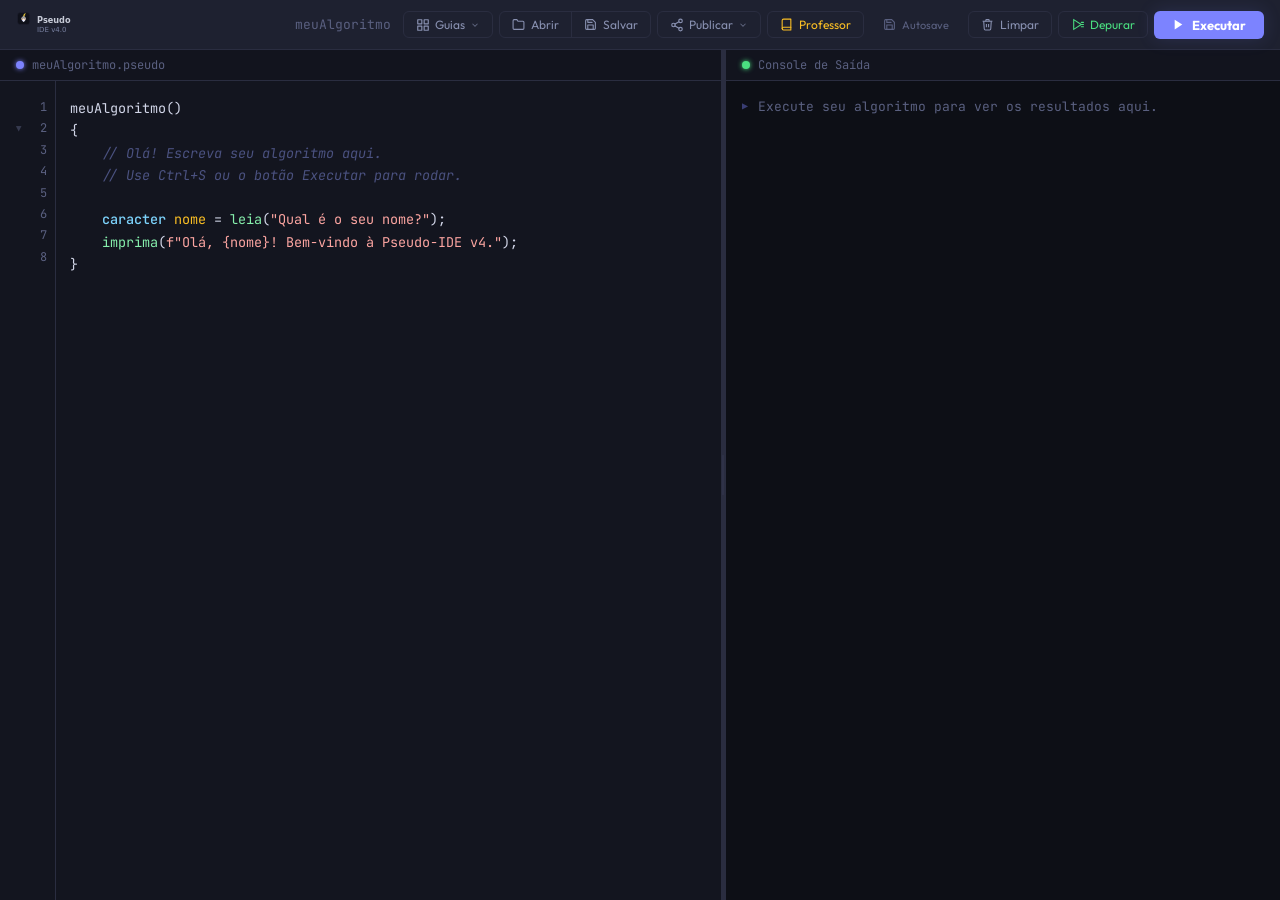
==== commit 76d88531: "refactor(header): restore compact dropdown layout in IDE and Notebook IDE (index.html): - Remove tra" ====
--- a/index.html
+++ b/index.html
@@ -18,132 +18,123 @@
     <!-- ===== HEADER ===== -->
     <header id="header">
         <div class="header-left">
-            <div class="traffic-lights">
-                <span class="tl tl-red"></span>
-                <span class="tl tl-yellow"></span>
-                <span class="tl tl-green"></span>
-            </div>
             <div class="app-brand">
                 <img src="logo-horizontal.svg" class="app-logo" alt="Pseudo-IDE">
             </div>
         </div>
+
         <div class="header-center" id="algo-name-display">sem título</div>
+
         <div class="header-right">
-            <button class="btn-icon" onclick="toggleHelp()" title="Documentação (F1)">
-                <svg width="15" height="15" viewBox="0 0 24 24" fill="none" stroke="currentColor" stroke-width="2">
-                    <circle cx="12" cy="12" r="10" />
-                    <path d="M9.09 9a3 3 0 0 1 5.83 1c0 2-3 3-3 3" />
-                    <line x1="12" y1="17" x2="12.01" y2="17" />
-                </svg>
-                Docs
-            </button>
-            <a href="notebook.html" class="btn-icon" title="Abrir Pseudo Notebook" style="text-decoration:none">
-                <svg width="14" height="14" viewBox="0 0 24 24" fill="none" stroke="currentColor" stroke-width="2"
-                    stroke-linecap="round" stroke-linejoin="round">
-                    <rect x="3" y="3" width="18" height="18" rx="2" ry="2"></rect>
-                    <line x1="3" y1="9" x2="21" y2="9"></line>
-                    <line x1="3" y1="15" x2="21" y2="15"></line>
-                    <line x1="9" y1="9" x2="9" y2="21"></line>
-                </svg>
-                Notebook
-            </a>
-            <a href="docs-api.html" class="btn-icon" title="Referência da API" style="text-decoration:none">
-                <svg width="14" height="14" viewBox="0 0 24 24" fill="none" stroke="currentColor" stroke-width="2"
-                    stroke-linecap="round" stroke-linejoin="round">
-                    <path d="M4 19.5A2.5 2.5 0 0 1 6.5 17H20"></path>
-                    <path d="M6.5 2H20v20H6.5A2.5 2.5 0 0 1 4 19.5v-15A2.5 2.5 0 0 1 6.5 2z"></path>
-                </svg>
-                Referência
-            </a>
-            <a href="importador.html" class="btn-icon" title="Importador de Dados" style="text-decoration:none">
-                <svg width="14" height="14" viewBox="0 0 24 24" fill="none" stroke="currentColor" stroke-width="2"
-                    stroke-linecap="round" stroke-linejoin="round">
-                    <path d="M21 15v4a2 2 0 0 1-2 2H5a2 2 0 0 1-2-2v-4"></path>
-                    <polyline points="7 10 12 15 17 10"></polyline>
-                    <line x1="12" y1="15" x2="12" y2="3"></line>
-                </svg>
-                Importar
-            </a>
+
+            <!-- ── Guias dropdown ── -->
+            <div class="hdr-dd" id="hdr-dd-guias">
+                <button class="btn-icon hdr-dd-trigger" onclick="toggleHdrDd('hdr-dd-guias')" title="Guias">
+                    <svg width="14" height="14" viewBox="0 0 24 24" fill="none" stroke="currentColor" stroke-width="2"
+                        stroke-linecap="round" stroke-linejoin="round">
+                        <rect x="3" y="3" width="7" height="7"></rect><rect x="14" y="3" width="7" height="7"></rect>
+                        <rect x="3" y="14" width="7" height="7"></rect><rect x="14" y="14" width="7" height="7"></rect>
+                    </svg>
+                    Guias
+                    <svg class="hdr-dd-arrow" width="10" height="10" viewBox="0 0 24 24" fill="none" stroke="currentColor" stroke-width="2.5"><polyline points="6 9 12 15 18 9"></polyline></svg>
+                </button>
+                <div class="hdr-dd-menu">
+                    <a href="notebook.html" class="hdr-dd-item">
+                        <svg width="13" height="13" viewBox="0 0 24 24" fill="none" stroke="currentColor" stroke-width="2" stroke-linecap="round"><rect x="3" y="3" width="18" height="18" rx="2"></rect><line x1="3" y1="9" x2="21" y2="9"></line><line x1="9" y1="9" x2="9" y2="21"></line></svg>
+                        Notebook
+                    </a>
+                    <a href="docs-api.html" class="hdr-dd-item">
+                        <svg width="13" height="13" viewBox="0 0 24 24" fill="none" stroke="currentColor" stroke-width="2" stroke-linecap="round"><path d="M4 19.5A2.5 2.5 0 0 1 6.5 17H20"></path><path d="M6.5 2H20v20H6.5A2.5 2.5 0 0 1 4 19.5v-15A2.5 2.5 0 0 1 6.5 2z"></path></svg>
+                        Referência API
+                    </a>
+                    <a href="importador.html" class="hdr-dd-item">
+                        <svg width="13" height="13" viewBox="0 0 24 24" fill="none" stroke="currentColor" stroke-width="2" stroke-linecap="round"><path d="M21 15v4a2 2 0 0 1-2 2H5a2 2 0 0 1-2-2v-4"></path><polyline points="7 10 12 15 17 10"></polyline><line x1="12" y1="15" x2="12" y2="3"></line></svg>
+                        Importar dados
+                    </a>
+                    <div class="hdr-dd-sep"></div>
+                    <button class="hdr-dd-item" onclick="toggleHelp(); toggleHdrDd('hdr-dd-guias')">
+                        <svg width="13" height="13" viewBox="0 0 24 24" fill="none" stroke="currentColor" stroke-width="2"><circle cx="12" cy="12" r="10"></circle><path d="M9.09 9a3 3 0 0 1 5.83 1c0 2-3 3-3 3"></path><line x1="12" y1="17" x2="12.01" y2="17"></line></svg>
+                        Docs (F1)
+                    </button>
+                </div>
+            </div>
+
+            <!-- ── Arquivo ── -->
             <div class="btn-group">
                 <button class="btn-icon" onclick="abrirArquivo()" title="Abrir arquivo">
-                    <svg width="14" height="14" viewBox="0 0 24 24" fill="none" stroke="currentColor" stroke-width="2"
-                        stroke-linecap="round" stroke-linejoin="round">
+                    <svg width="13" height="13" viewBox="0 0 24 24" fill="none" stroke="currentColor" stroke-width="2" stroke-linecap="round" stroke-linejoin="round">
                         <path d="M22 19a2 2 0 0 1-2 2H4a2 2 0 0 1-2-2V5a2 2 0 0 1 2-2h5l2 3h9a2 2 0 0 1 2 2z"></path>
                     </svg>
                     Abrir
                 </button>
-
                 <button class="btn-icon" onclick="salvarArquivo()" title="Salvar local">
-                    <svg width="14" height="14" viewBox="0 0 24 24" fill="none" stroke="currentColor" stroke-width="2"
-                        stroke-linecap="round" stroke-linejoin="round">
+                    <svg width="13" height="13" viewBox="0 0 24 24" fill="none" stroke="currentColor" stroke-width="2" stroke-linecap="round" stroke-linejoin="round">
                         <path d="M19 21H5a2 2 0 0 1-2-2V5a2 2 0 0 1 2-2h11l5 5v11a2 2 0 0 1-2 2z"></path>
-                        <polyline points="17 21 17 13 7 13 7 21"></polyline>
-                        <polyline points="7 3 7 8 15 8"></polyline>
+                        <polyline points="17 21 17 13 7 13 7 21"></polyline><polyline points="7 3 7 8 15 8"></polyline>
                     </svg>
                     Salvar
                 </button>
-
-                <button id="btn-autosave" class="btn-icon" onclick="toggleAutosave()" title="Autosave inativo (clique para ativar)">
-                    <svg width="14" height="14" viewBox="0 0 24 24" fill="none" stroke="currentColor" stroke-width="2"
-                        stroke-linecap="round" stroke-linejoin="round">
-                        <path d="M12 22C6.48 22 2 17.52 2 12S6.48 2 12 2s10 4.48 10 10-4.48 10-10 10z"/>
-                        <path d="M12 6v6l4 2"/>
-                    </svg>
-                    AS
-                </button>
-
-                <button class="btn-icon" onclick="gerarLinkCompartilhamento()" title="Compartilhar Link">
-                    <svg width="14" height="14" viewBox="0 0 24 24" fill="none" stroke="currentColor" stroke-width="2"
-                        stroke-linecap="round" stroke-linejoin="round">
-                        <path d="M10 13a5 5 0 0 0 7.54.54l3-3a5 5 0 0 0-7.07-7.07l-1.72 1.71"></path>
-                        <path d="M14 11a5 5 0 0 0-7.54-.54l-3 3a5 5 0 0 0 7.07 7.07l1.71-1.71"></path>
-                    </svg>
-                    Link
-                </button>
-
-                <button class="btn-icon" onclick="publicarNaNuvem()" title="Publicar na Nuvem">
-                    <svg width="14" height="14" viewBox="0 0 24 24" fill="none" stroke="currentColor" stroke-width="2"
-                        stroke-linecap="round" stroke-linejoin="round">
-                        <path d="M18 10h-1.26A8 8 0 1 0 9 20h9a5 5 0 0 0 0-10z"></path>
-                        <polyline points="16 16 12 12 8 16"></polyline>
-                        <line x1="12" y1="12" x2="12" y2="21"></line>
+            </div>
+
+            <!-- ── Publicar dropdown ── -->
+            <div class="hdr-dd" id="hdr-dd-publicar">
+                <button class="btn-icon hdr-dd-trigger" onclick="toggleHdrDd('hdr-dd-publicar')" title="Compartilhar e publicar">
+                    <svg width="14" height="14" viewBox="0 0 24 24" fill="none" stroke="currentColor" stroke-width="2" stroke-linecap="round" stroke-linejoin="round">
+                        <circle cx="18" cy="5" r="3"></circle><circle cx="6" cy="12" r="3"></circle><circle cx="18" cy="19" r="3"></circle>
+                        <line x1="8.59" y1="13.51" x2="15.42" y2="17.49"></line><line x1="15.41" y1="6.51" x2="8.59" y2="10.49"></line>
                     </svg>
                     Publicar
+                    <svg class="hdr-dd-arrow" width="10" height="10" viewBox="0 0 24 24" fill="none" stroke="currentColor" stroke-width="2.5"><polyline points="6 9 12 15 18 9"></polyline></svg>
                 </button>
-
-                <button class="btn-icon" onclick="configurarNuvem()" title="Configurar URL">
-                    <svg width="14" height="14" viewBox="0 0 24 24" fill="none" stroke="currentColor" stroke-width="2"
-                        stroke-linecap="round" stroke-linejoin="round">
-                        <circle cx="12" cy="12" r="3"></circle>
-                        <path
-                            d="M19.4 15a1.65 1.65 0 0 0 .33 1.82l.06.06a2 2 0 0 1 0 2.83 2 2 0 0 1-2.83 0l-.06-.06a1.65 1.65 0 0 0-1.82-.33 1.65 1.65 0 0 0-1 1.51V21a2 2 0 0 1-2 2 2 2 0 0 1-2-2v-.09A1.65 1.65 0 0 0 9 19.4a1.65 1.65 0 0 0-1.82.33l-.06.06a2 2 0 0 1-2.83 0 2 2 0 0 1 0-2.83l.06-.06a1.65 1.65 0 0 0 .33-1.82 1.65 1.65 0 0 0-1.51-1H3a2 2 0 0 1-2-2 2 2 0 0 1 2-2h.09A1.65 1.65 0 0 0 4.6 9a1.65 1.65 0 0 0-.33-1.82l-.06-.06a2 2 0 0 1 0-2.83 2 2 0 0 1 2.83 0l.06.06a1.65 1.65 0 0 0 1.82.33H9a1.65 1.65 0 0 0 1-1.51V3a2 2 0 0 1 2-2 2 2 0 0 1 2 2v.09a1.65 1.65 0 0 0 1 1.51 1.65 1.65 0 0 0 1.82-.33l.06-.06a2 2 0 0 1 2.83 0 2 2 0 0 1 0 2.83l-.06.06a1.65 1.65 0 0 0-.33 1.82V9a1.65 1.65 0 0 0 1.51 1H21a2 2 0 0 1 2 2 2 2 0 0 1-2 2h-.09a1.65 1.65 0 0 0-1.51 1z">
-                        </path>
-                    </svg>
-                    API
-                </button>
-                <button class="btn-icon" onclick="toggleTeacherModal()" title="Área do Professor"
-                    style="color: #fbbf24;">
-                    <svg width="14" height="14" viewBox="0 0 24 24" fill="none" stroke="currentColor" stroke-width="2"
-                        stroke-linecap="round" stroke-linejoin="round">
-                        <path d="M4 19.5A2.5 2.5 0 0 1 6.5 17H20"></path>
-                        <path d="M6.5 2H20v20H6.5A2.5 2.5 0 0 1 4 19.5v-15A2.5 2.5 0 0 1 6.5 2z"></path>
-                    </svg>
-                    Professor
-                </button>
+                <div class="hdr-dd-menu">
+                    <button class="hdr-dd-item" onclick="gerarLinkCompartilhamento(); toggleHdrDd('hdr-dd-publicar')">
+                        <svg width="13" height="13" viewBox="0 0 24 24" fill="none" stroke="currentColor" stroke-width="2" stroke-linecap="round"><path d="M10 13a5 5 0 0 0 7.54.54l3-3a5 5 0 0 0-7.07-7.07l-1.72 1.71"></path><path d="M14 11a5 5 0 0 0-7.54-.54l-3 3a5 5 0 0 0 7.07 7.07l1.71-1.71"></path></svg>
+                        Gerar link
+                    </button>
+                    <button class="hdr-dd-item" onclick="publicarNaNuvem(); toggleHdrDd('hdr-dd-publicar')">
+                        <svg width="13" height="13" viewBox="0 0 24 24" fill="none" stroke="currentColor" stroke-width="2" stroke-linecap="round"><path d="M18 10h-1.26A8 8 0 1 0 9 20h9a5 5 0 0 0 0-10z"></path><polyline points="16 16 12 12 8 16"></polyline><line x1="12" y1="12" x2="12" y2="21"></line></svg>
+                        Publicar na nuvem
+                    </button>
+                    <div class="hdr-dd-sep"></div>
+                    <button class="hdr-dd-item" onclick="configurarNuvem(); toggleHdrDd('hdr-dd-publicar')">
+                        <svg width="13" height="13" viewBox="0 0 24 24" fill="none" stroke="currentColor" stroke-width="2"><circle cx="12" cy="12" r="3"></circle><path d="M19.4 15a1.65 1.65 0 0 0 .33 1.82l.06.06a2 2 0 0 1-2.83 2.83l-.06-.06a1.65 1.65 0 0 0-1.82-.33 1.65 1.65 0 0 0-1 1.51V21a2 2 0 0 1-4 0v-.09A1.65 1.65 0 0 0 9 19.4a1.65 1.65 0 0 0-1.82.33l-.06.06a2 2 0 0 1-2.83-2.83l.06-.06A1.65 1.65 0 0 0 4.68 15a1.65 1.65 0 0 0-1.51-1H3a2 2 0 0 1 0-4h.09A1.65 1.65 0 0 0 4.6 9a1.65 1.65 0 0 0-.33-1.82l-.06-.06a2 2 0 0 1 2.83-2.83l.06.06A1.65 1.65 0 0 0 9 4.68a1.65 1.65 0 0 0 1-1.51V3a2 2 0 0 1 4 0v.09a1.65 1.65 0 0 0 1 1.51 1.65 1.65 0 0 0 1.82-.33l.06-.06a2 2 0 0 1 2.83 2.83l-.06.06A1.65 1.65 0 0 0 19.4 9a1.65 1.65 0 0 0 1.51 1H21a2 2 0 0 1 0 4h-.09a1.65 1.65 0 0 0-1.51 1z"></path></svg>
+                        Configurar API
+                    </button>
+                </div>
             </div>
+
+            <!-- ── Professor ── -->
+            <button class="btn-icon btn-professor" onclick="toggleTeacherModal()" title="Área do Professor">
+                <svg width="13" height="13" viewBox="0 0 24 24" fill="none" stroke="currentColor" stroke-width="2" stroke-linecap="round" stroke-linejoin="round">
+                    <path d="M4 19.5A2.5 2.5 0 0 1 6.5 17H20"></path>
+                    <path d="M6.5 2H20v20H6.5A2.5 2.5 0 0 1 4 19.5v-15A2.5 2.5 0 0 1 6.5 2z"></path>
+                </svg>
+                Professor
+            </button>
+
+            <!-- ── Autosave ── -->
+            <button id="btn-autosave" class="btn-icon" onclick="toggleAutosave()" title="Autosave">
+                <svg width="13" height="13" viewBox="0 0 24 24" fill="none" stroke="currentColor" stroke-width="2" stroke-linecap="round"><path d="M19 21H5a2 2 0 0 1-2-2V5a2 2 0 0 1 2-2h11l5 5v11a2 2 0 0 1-2 2z"></path><polyline points="17 21 17 13 7 13 7 21"></polyline><polyline points="7 3 7 8 15 8"></polyline></svg>
+                Autosave
+            </button>
+
+            <!-- ── Console ── -->
             <button class="btn-icon" onclick="limparConsole()" title="Limpar console (Ctrl+M)">
-                <svg width="14" height="14" viewBox="0 0 24 24" fill="none" stroke="currentColor" stroke-width="2">
-                    <polyline points="3 6 5 6 21 6" />
-                    <path d="M19 6l-1 14a2 2 0 0 1-2 2H8a2 2 0 0 1-2-2L5 6" />
-                    <path d="M10 11v6M14 11v6" />
-                    <path d="M9 6V4a1 1 0 0 1 1-1h4a1 1 0 0 1 1 1v2" />
+                <svg width="13" height="13" viewBox="0 0 24 24" fill="none" stroke="currentColor" stroke-width="2">
+                    <polyline points="3 6 5 6 21 6" /><path d="M19 6l-1 14a2 2 0 0 1-2 2H8a2 2 0 0 1-2-2L5 6" />
+                    <path d="M10 11v6M14 11v6" /><path d="M9 6V4a1 1 0 0 1 1-1h4a1 1 0 0 1 1 1v2" />
                 </svg>
                 Limpar
             </button>
-            <button class="btn-icon" onclick="iniciarDepuracao()" style="color: var(--green);"
-                title="Depurar Passo-a-Passo (F9)">
+            <button class="btn-icon btn-debug" onclick="iniciarDepuracao()" title="Depurar Passo-a-Passo (F9)">
+                <svg width="13" height="13" viewBox="0 0 24 24" fill="none" stroke="currentColor" stroke-width="2" stroke-linecap="round">
+                    <polygon points="5 3 19 12 5 21 5 3" fill="none"></polygon>
+                    <line x1="19" y1="12" x2="23" y2="12"></line><line x1="19" y1="8" x2="23" y2="8"></line><line x1="19" y1="16" x2="23" y2="16"></line>
+                </svg>
                 Depurar
             </button>
+
+            <!-- ── Executar ── -->
             <button class="btn-run" onclick="executarCodigo()" title="Executar (Ctrl+S)">
                 <svg width="13" height="13" viewBox="0 0 24 24" fill="currentColor">
                     <polygon points="5 3 19 12 5 21 5 3" />
--- a/css/style.css
+++ b/css/style.css
@@ -738,13 +738,6 @@
 .t-import {
   color: var(--syn-import);
 }
-.t-user-fn {
-  color: #e879f9;
-  font-style: italic;
-}
-.t-user-var {
-  color: #fbbf24;
-}
 .t-marker {
   color: #f59e0b;
   font-weight: 700;
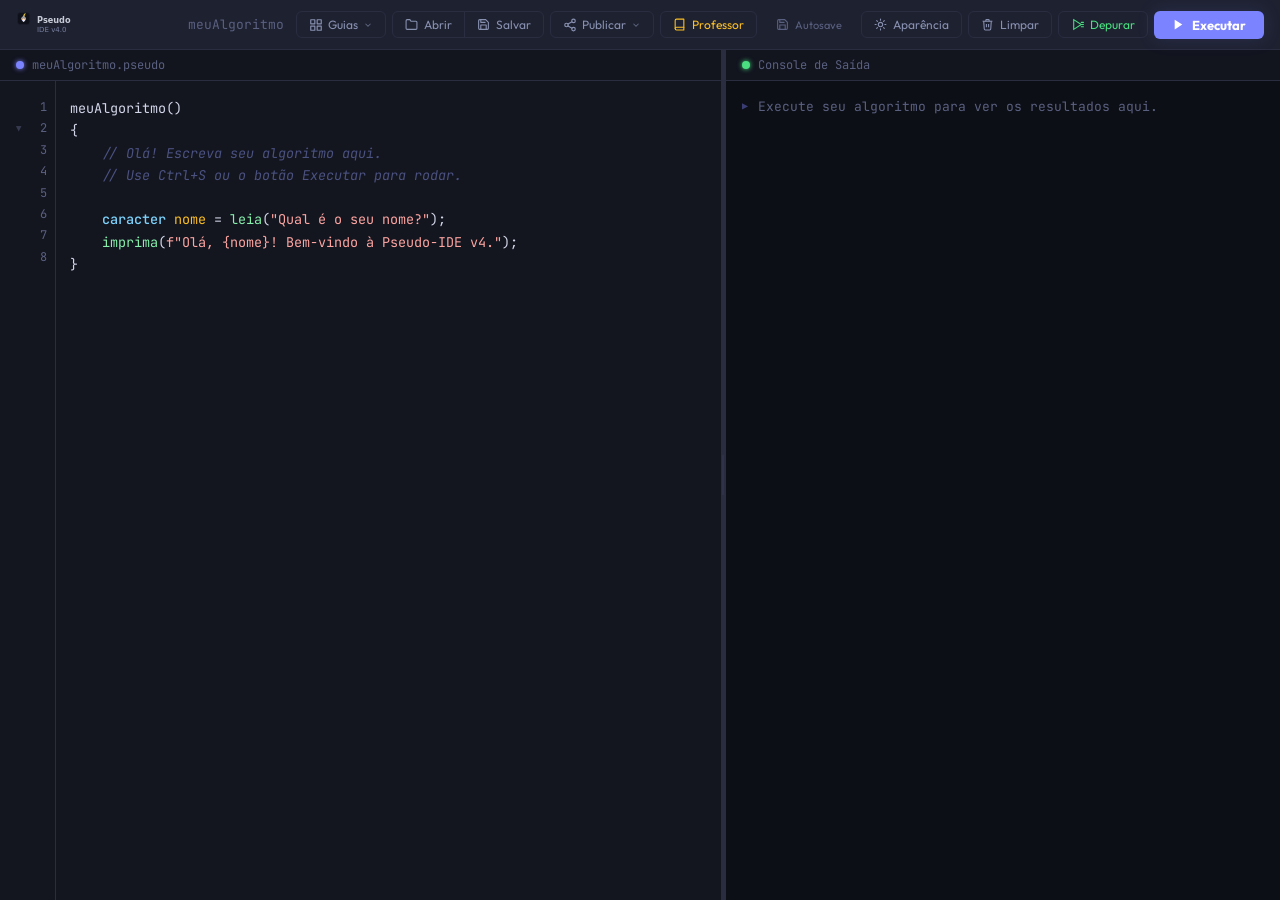
==== commit 71881cfd: "feat: sistema de temas personalizáveis e fix tabela modal professor - theme.js: engine de temas com " ====
--- a/index.html
+++ b/index.html
@@ -11,6 +11,7 @@
         rel="stylesheet">
     <link rel="icon" href="favicon.svg" type="image/svg+xml">
     <link rel="stylesheet" href="css/style.css">
+    <script src="theme.js"></script>
 </head>
 
 <body>
@@ -118,6 +119,16 @@
                 Autosave
             </button>
 
+            <!-- ── Aparência ── -->
+            <button class="btn-icon" onclick="window._openThemeModal()" title="Configurações de Aparência">
+                <svg width="13" height="13" viewBox="0 0 24 24" fill="none" stroke="currentColor" stroke-width="2"
+                    stroke-linecap="round" stroke-linejoin="round">
+                    <circle cx="12" cy="12" r="4"/>
+                    <path d="M12 2v2M12 20v2M4.93 4.93l1.41 1.41M17.66 17.66l1.41 1.41M2 12h2M20 12h2M4.93 19.07l1.41-1.41M17.66 6.34l1.41-1.41"/>
+                </svg>
+                Aparência
+            </button>
+
             <!-- ── Console ── -->
             <button class="btn-icon" onclick="limparConsole()" title="Limpar console (Ctrl+M)">
                 <svg width="13" height="13" viewBox="0 0 24 24" fill="none" stroke="currentColor" stroke-width="2">
@@ -2972,7 +2983,154 @@
     }
 }</pre>
 
-                <h4>4. Servidor de Bibliotecas com Versionamento (Google Apps Script)</h4>
+                <h4>4. Protocolo de Requisições — Referência Completa</h4>
+                <p>O Pseudo-IDE realiza apenas <strong>quatro tipos de requisição HTTP</strong>. Todas usam a mesma URL
+                    configurada no botão <strong>⚙ API</strong>. O campo <code>tipo</code> no corpo discrimina a
+                    operação. Se quiser usar um back-end próprio (Node.js, Python, Deno, etc.) em vez do modelo
+                    Google Apps Script, implemente os quatro contratos abaixo.</p>
+
+                <div class="doc-note">
+                    <strong>Por que <code>Content-Type: text/plain</code> no POST?</strong> Servidores serverless
+                    (Google Apps Script, Cloudflare Workers, etc.) exigem que o preflight CORS seja evitado.
+                    Requisições com <code>Content-Type: application/json</code> disparam um preflight
+                    <code>OPTIONS</code> que esses servidores rejeitam. Usando <code>text/plain</code> o navegador
+                    envia a requisição diretamente (same-origin mode simples). O corpo continua sendo JSON válido —
+                    o back-end só precisa fazer <code>JSON.parse(body)</code> antes de usar.
+                </div>
+
+                <table class="proto-table">
+                  <thead>
+                    <tr>
+                      <th>Método</th>
+                      <th>Quando ocorre</th>
+                      <th>URL / Corpo</th>
+                    </tr>
+                  </thead>
+                  <tbody>
+                    <tr>
+                      <td><span class="proto-method proto-method-get">GET</span></td>
+                      <td>Baixar biblioteca na execução de <code>importar bib</code></td>
+                      <td><code>{API}?nome=bib[&amp;versao=1.0.0]</code></td>
+                    </tr>
+                    <tr>
+                      <td><span class="proto-method proto-method-get">GET</span></td>
+                      <td>Carregar snippet ao abrir link compartilhado (<code>?c=token</code>)</td>
+                      <td><code>{API}?nome=snp_&lt;token&gt;</code></td>
+                    </tr>
+                    <tr>
+                      <td><span class="proto-method proto-method-post">POST</span></td>
+                      <td>Publicar biblioteca (<em>Publicar na nuvem</em>)</td>
+                      <td>JSON com <code>tipo:"biblioteca"</code> (ver abaixo)</td>
+                    </tr>
+                    <tr>
+                      <td><span class="proto-method proto-method-post">POST</span></td>
+                      <td>Criar link de compartilhamento (<em>Gerar link</em>)</td>
+                      <td>JSON com <code>tipo:"snippet"</code> (ver abaixo)</td>
+                    </tr>
+                  </tbody>
+                </table>
+
+                <p><strong>Contrato de resposta do GET (biblioteca ou snippet):</strong></p>
+                <pre class="code-example"><span class="ex-cmt">// Resposta esperada para GET ?nome=minhaLib  (ou ?nome=minhaLib&versao=2.0.0)</span>
+{
+  "codigoInjetor": <span class="ex-str">"Bibliotecas['minhaLib'] = { ... };"</span>
+  <span class="ex-cmt">// string de JS que, ao ser avaliada com eval(), registra a biblioteca</span>
+}
+
+<span class="ex-cmt">// Resposta esperada para GET ?nome=snp_abc123  (snippet compartilhado)</span>
+{
+  "codigoInjetor": <span class="ex-str">"// código Pseudo original do usuário"</span>
+}</pre>
+
+                <p><strong>Corpo do POST — publicar biblioteca:</strong></p>
+                <pre class="code-example"><span class="ex-cmt">// Content-Type: text/plain  (corpo é JSON, mas cabeçalho deve ser text/plain)</span>
+{
+  "tipo":         <span class="ex-str">"biblioteca"</span>,
+  "nome":         <span class="ex-str">"minhaLib"</span>,
+  "autor":        <span class="ex-str">"Nome do Autor"</span>,
+  "versao":       <span class="ex-str">"1.0.0"</span>,
+  "codigoInjetor":<span class="ex-str">"Bibliotecas['minhaLib'] = { funcaoA: ..., funcaoB: ... };"</span>
+}
+
+<span class="ex-cmt">// Resposta esperada (texto simples ou JSON, a IDE ignora o corpo):</span>
+<span class="ex-str">"OK"</span>  <span class="ex-cmt">// qualquer resposta 2xx é considerada sucesso</span></pre>
+
+                <p><strong>Corpo do POST — criar link de compartilhamento:</strong></p>
+                <pre class="code-example"><span class="ex-cmt">// Content-Type: text/plain</span>
+{
+  "tipo":         <span class="ex-str">"snippet"</span>,
+  "nome":         <span class="ex-str">"snp_abc123"</span>,   <span class="ex-cmt">// token gerado pela IDE (8 chars aleatórios)</span>
+  "codigoInjetor":<span class="ex-str">"// código Pseudo do usuário (texto puro)"</span>
+}
+
+<span class="ex-cmt">// Resposta esperada:</span>
+<span class="ex-str">"OK"</span></pre>
+
+                <p><strong>Exemplo mínimo — Node.js / Express:</strong></p>
+                <pre class="code-example">const express = require(<span class="ex-str">'express'</span>);
+const app = express();
+const db = {};   <span class="ex-cmt">// substitua por banco real</span>
+
+app.use((_req, res, next) => {
+  res.setHeader(<span class="ex-str">'Access-Control-Allow-Origin'</span>, <span class="ex-str">'*'</span>);
+  res.setHeader(<span class="ex-str">'Access-Control-Allow-Headers'</span>, <span class="ex-str">'Content-Type'</span>);
+  next();
+});
+
+app.get(<span class="ex-str">'/'</span>, (req, res) => {
+  const { nome, versao } = req.query;
+  const key = versao ? `${nome}@${versao}` : nome;
+  const entry = db[key] || db[nome];        <span class="ex-cmt">// fallback para última versão</span>
+  if (!entry) return res.status(<span class="ex-num">404</span>).json({ erro: <span class="ex-str">'não encontrado'</span> });
+  res.json({ codigoInjetor: entry.codigoInjetor });
+});
+
+app.post(<span class="ex-str">'/'</span>, express.text(), (req, res) => {
+  const payload = JSON.parse(req.body);
+  const key = payload.versao ? `${payload.nome}@${payload.versao}` : payload.nome;
+  db[key] = payload;
+  res.send(<span class="ex-str">'OK'</span>);
+});
+
+app.listen(<span class="ex-num">3000</span>);</pre>
+
+                <p><strong>Exemplo mínimo — Python / Flask:</strong></p>
+                <pre class="code-example">from flask import Flask, request, jsonify
+import json
+
+app = Flask(__name__)
+db = {}   <span class="ex-cmt"># substitua por banco real</span>
+
+@app.after_request
+def cors(r):
+    r.headers[<span class="ex-str">'Access-Control-Allow-Origin'</span>] = <span class="ex-str">'*'</span>
+    r.headers[<span class="ex-str">'Access-Control-Allow-Headers'</span>] = <span class="ex-str">'Content-Type'</span>
+    return r
+
+@app.route(<span class="ex-str">'/'</span>, methods=[<span class="ex-str">'GET'</span>])
+def get_item():
+    nome   = request.args.get(<span class="ex-str">'nome'</span>)
+    versao = request.args.get(<span class="ex-str">'versao'</span>)
+    key    = f<span class="ex-str">"{nome}@{versao}"</span> if versao else nome
+    entry  = db.get(key) or db.get(nome)
+    if not entry:
+        return jsonify({<span class="ex-str">'erro'</span>: <span class="ex-str">'não encontrado'</span>}), <span class="ex-num">404</span>
+    return jsonify({<span class="ex-str">'codigoInjetor'</span>: entry[<span class="ex-str">'codigoInjetor'</span>]})
+
+@app.route(<span class="ex-str">'/'</span>, methods=[<span class="ex-str">'POST'</span>, <span class="ex-str">'OPTIONS'</span>])
+def post_item():
+    if request.method == <span class="ex-str">'OPTIONS'</span>:
+        return <span class="ex-str">''</span>, <span class="ex-num">204</span>
+    payload = json.loads(request.get_data(as_text=True))
+    nome    = payload[<span class="ex-str">'nome'</span>]
+    versao  = payload.get(<span class="ex-str">'versao'</span>)
+    key     = f<span class="ex-str">"{nome}@{versao}"</span> if versao else nome
+    db[key] = payload
+    return <span class="ex-str">'OK'</span>
+
+app.run(port=<span class="ex-num">3000</span>)</pre>
+
+                <h4>5. Servidor de Bibliotecas com Versionamento (Google Apps Script)</h4>
                 <p>Backend completo que substitui o exemplo simples acima. Suporta múltiplas versões da mesma
                     biblioteca, busca por versão específica e listagem do catálogo completo.</p>
 
@@ -3060,7 +3218,7 @@
   return _json({ ok: false, erro: msg });
 }</pre>
 
-                <h4>5. Servidor de Compartilhamento de Códigos (Google Apps Script)</h4>
+                <h4>6. Servidor de Compartilhamento de Códigos (Google Apps Script)</h4>
                 <p>Permite salvar e recuperar trechos de código via um ID curto de 8 caracteres.
                     Ideal para o professor distribuir gabaritos, exercícios-modelo e exemplos prontos —
                     sem precisar enviar arquivos por e-mail.</p>
--- a/css/style.css
+++ b/css/style.css
@@ -2815,3 +2815,158 @@
   padding: 10px 12px;
   min-height: 200px;
 }
+
+/* ============================================================
+   PROTOCOL TABLE  (teacher modal)
+   ============================================================ */
+.proto-table {
+  width: 100%;
+  border-collapse: collapse;
+  font-size: 12px;
+  margin: 0.8rem 0 1.4rem;
+  border: 1px solid var(--border);
+  border-radius: var(--radius);
+  overflow: hidden;
+}
+.proto-table th {
+  padding: 7px 12px;
+  text-align: left;
+  background: var(--bg-tab);
+  color: var(--text-muted);
+  font-weight: 700;
+  font-size: 10px;
+  text-transform: uppercase;
+  letter-spacing: 0.05em;
+  border-bottom: 1px solid var(--border);
+}
+.proto-table th + th,
+.proto-table td + td { border-left: 1px solid var(--border); }
+.proto-table td {
+  padding: 8px 12px;
+  vertical-align: middle;
+  color: var(--text);
+  line-height: 1.5;
+  border-bottom: 1px solid rgba(42,45,64,0.6);
+}
+.proto-table tr:last-child td { border-bottom: none; }
+.proto-table tr:nth-child(even) td { background: rgba(255,255,255,0.02); }
+.proto-method {
+  display: inline-block;
+  font-family: var(--font-code);
+  font-size: 11px;
+  font-weight: 700;
+  padding: 2px 9px;
+  border-radius: 4px;
+  letter-spacing: 0.04em;
+}
+.proto-method-get {
+  background: rgba(74,222,128,0.12);
+  color: var(--green);
+  border: 1px solid rgba(74,222,128,0.3);
+}
+.proto-method-post {
+  background: var(--accent-glow);
+  color: var(--accent);
+  border: 1px solid var(--accent-dim);
+}
+
+/* ============================================================
+   THEME SETTINGS MODAL
+   ============================================================ */
+.theme-presets {
+  display: flex;
+  flex-wrap: wrap;
+  gap: 8px;
+  margin-bottom: 22px;
+  padding-bottom: 18px;
+  border-bottom: 1px solid var(--border);
+}
+.theme-preset-btn {
+  background: var(--bg-panel);
+  border: 1px solid var(--border);
+  color: var(--text-dim);
+  padding: 5px 16px;
+  border-radius: 20px;
+  font-size: 12px;
+  cursor: pointer;
+  transition: all 120ms;
+}
+.theme-preset-btn:hover {
+  border-color: var(--accent-dim);
+  color: var(--accent);
+  background: var(--accent-glow);
+}
+.theme-group { margin-bottom: 22px; }
+.theme-group-label {
+  font-size: 10px;
+  font-weight: 700;
+  text-transform: uppercase;
+  letter-spacing: 0.07em;
+  color: var(--text-muted);
+  margin-bottom: 10px;
+  padding-bottom: 6px;
+  border-bottom: 1px solid var(--border);
+}
+.theme-vars-grid {
+  display: grid;
+  grid-template-columns: repeat(auto-fill, minmax(260px, 1fr));
+  gap: 5px 20px;
+}
+.theme-var-row {
+  display: flex;
+  align-items: center;
+  gap: 8px;
+  padding: 2px 0;
+}
+.theme-swatch-wrap {
+  position: relative;
+  width: 26px;
+  height: 26px;
+  flex-shrink: 0;
+  cursor: pointer;
+}
+.theme-swatch-wrap input[type="color"] {
+  position: absolute;
+  inset: 0;
+  width: 100%;
+  height: 100%;
+  opacity: 0;
+  cursor: pointer;
+  border: none;
+  padding: 0;
+}
+.theme-swatch {
+  display: block;
+  width: 26px;
+  height: 26px;
+  border-radius: 5px;
+  border: 1px solid var(--border-light);
+  pointer-events: none;
+  transition: border-color 100ms;
+}
+.theme-swatch-wrap:hover .theme-swatch { border-color: var(--accent); }
+.theme-hex-input {
+  font-family: var(--font-code);
+  font-size: 11px;
+  background: var(--bg-tab);
+  border: 1px solid var(--border);
+  color: var(--text);
+  padding: 3px 7px;
+  border-radius: 4px;
+  width: 76px;
+  flex-shrink: 0;
+  text-transform: uppercase;
+  letter-spacing: 0.04em;
+}
+.theme-hex-input:focus {
+  outline: none;
+  border-color: var(--accent-dim);
+  background: var(--bg-editor);
+}
+.theme-var-lbl {
+  font-size: 11px;
+  color: var(--text-dim);
+  overflow: hidden;
+  text-overflow: ellipsis;
+  white-space: nowrap;
+}
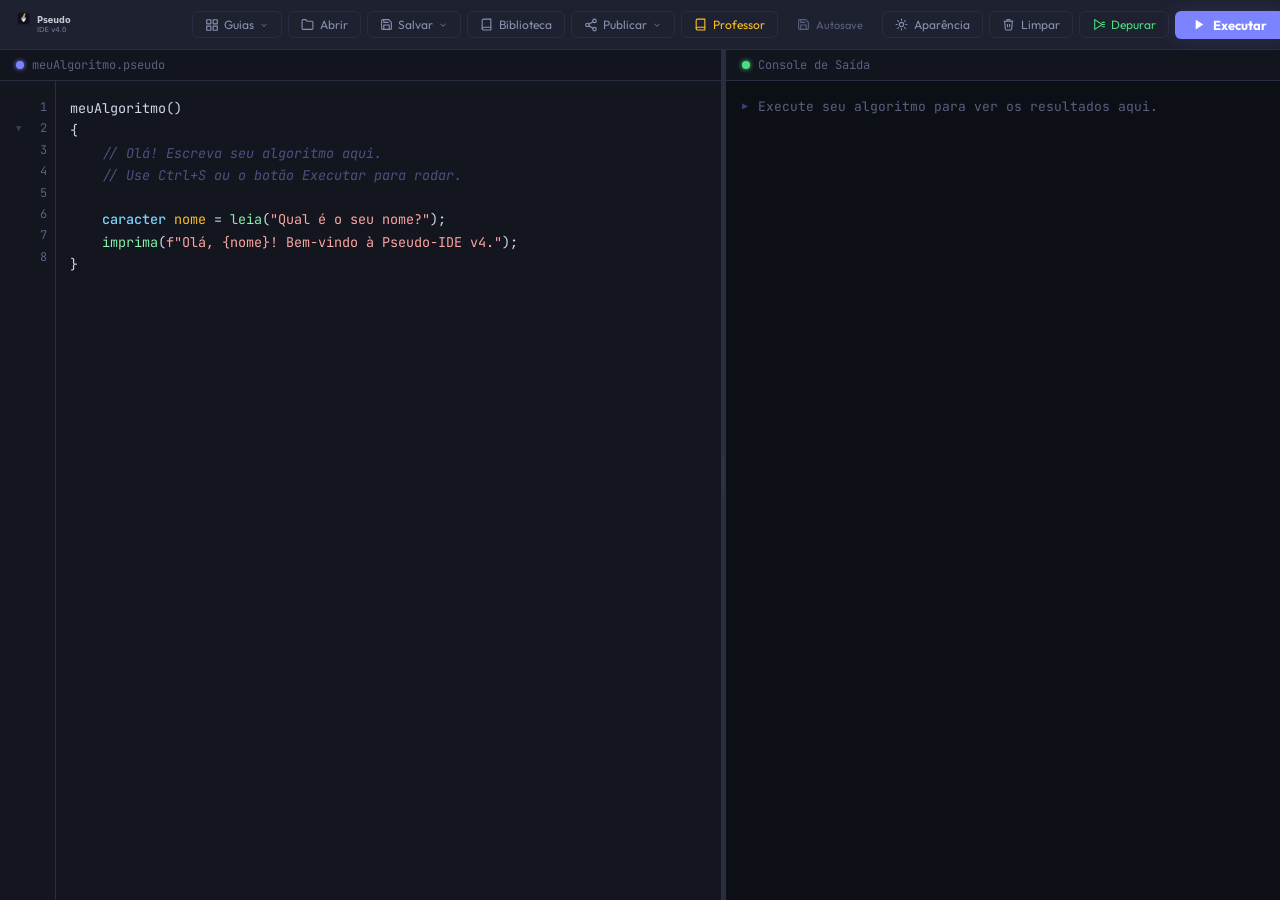
==== commit c1a46ecd: "Add local library: IndexedDB code storage with GitHub-style modal - Convert Save button to dropdown:" ====
--- a/index.html
+++ b/index.html
@@ -68,14 +68,38 @@
                     </svg>
                     Abrir
                 </button>
-                <button class="btn-icon" onclick="salvarArquivo()" title="Salvar local">
+            </div>
+
+            <!-- ── Salvar dropdown ── -->
+            <div class="hdr-dd" id="hdr-dd-salvar">
+                <button class="btn-icon hdr-dd-trigger" onclick="toggleHdrDd('hdr-dd-salvar')" title="Salvar">
                     <svg width="13" height="13" viewBox="0 0 24 24" fill="none" stroke="currentColor" stroke-width="2" stroke-linecap="round" stroke-linejoin="round">
                         <path d="M19 21H5a2 2 0 0 1-2-2V5a2 2 0 0 1 2-2h11l5 5v11a2 2 0 0 1-2 2z"></path>
                         <polyline points="17 21 17 13 7 13 7 21"></polyline><polyline points="7 3 7 8 15 8"></polyline>
                     </svg>
                     Salvar
+                    <svg class="hdr-dd-arrow" width="10" height="10" viewBox="0 0 24 24" fill="none" stroke="currentColor" stroke-width="2.5"><polyline points="6 9 12 15 18 9"></polyline></svg>
                 </button>
+                <div class="hdr-dd-menu">
+                    <button class="hdr-dd-item" onclick="salvarArquivo(); toggleHdrDd('hdr-dd-salvar')">
+                        <svg width="13" height="13" viewBox="0 0 24 24" fill="none" stroke="currentColor" stroke-width="2" stroke-linecap="round"><path d="M21 15v4a2 2 0 0 1-2 2H5a2 2 0 0 1-2-2v-4"></path><polyline points="7 10 12 15 17 10"></polyline><line x1="12" y1="15" x2="12" y2="3"></line></svg>
+                        Salvar Como <span style="color:var(--text-muted);font-size:10px">(.pseudo)</span>
+                    </button>
+                    <button class="hdr-dd-item" onclick="LocalLib.saveCode(document.getElementById('code-editor').value); toggleHdrDd('hdr-dd-salvar')">
+                        <svg width="13" height="13" viewBox="0 0 24 24" fill="none" stroke="currentColor" stroke-width="2" stroke-linecap="round"><path d="M4 19.5A2.5 2.5 0 0 1 6.5 17H20"></path><path d="M6.5 2H20v20H6.5A2.5 2.5 0 0 1 4 19.5v-15A2.5 2.5 0 0 1 6.5 2z"></path></svg>
+                        Salvar Local <span style="color:var(--text-muted);font-size:10px">(IndexedDB)</span>
+                    </button>
+                </div>
             </div>
+
+            <!-- ── Biblioteca ── -->
+            <button class="btn-icon" onclick="LocalLib.openModal('code')" title="Biblioteca de códigos local">
+                <svg width="13" height="13" viewBox="0 0 24 24" fill="none" stroke="currentColor" stroke-width="2" stroke-linecap="round" stroke-linejoin="round">
+                    <path d="M4 19.5A2.5 2.5 0 0 1 6.5 17H20"></path>
+                    <path d="M6.5 2H20v20H6.5A2.5 2.5 0 0 1 4 19.5v-15A2.5 2.5 0 0 1 6.5 2z"></path>
+                </svg>
+                Biblioteca
+            </button>
 
             <!-- ── Publicar dropdown ── -->
             <div class="hdr-dd" id="hdr-dd-publicar">
@@ -3315,6 +3339,7 @@
     <script src="js/color-picker.js"></script>
     <script src="editor.js"></script>
     <script src="runtime.js"></script>
+    <script src="local-library.js"></script>
 </body>
 
 </html>
--- a/css/style.css
+++ b/css/style.css
@@ -2970,3 +2970,271 @@
   text-overflow: ellipsis;
   white-space: nowrap;
 }
+
+/* ── Library Modal ── */
+.lib-overlay {
+  position: fixed;
+  inset: 0;
+  background: rgba(0,0,0,0.65);
+  display: none;
+  align-items: flex-start;
+  justify-content: center;
+  padding-top: 60px;
+  z-index: 9000;
+}
+.lib-box {
+  background: var(--bg-modal);
+  border: 1px solid var(--border);
+  border-radius: 10px;
+  width: min(860px, 94vw);
+  max-height: calc(100vh - 100px);
+  display: flex;
+  flex-direction: column;
+  overflow: hidden;
+  box-shadow: 0 20px 60px rgba(0,0,0,0.5);
+}
+.lib-topbar {
+  display: flex;
+  align-items: center;
+  justify-content: space-between;
+  padding: 14px 18px 12px;
+  border-bottom: 1px solid var(--border);
+  background: var(--bg-header);
+  flex-shrink: 0;
+}
+.lib-topbar-left { display: flex; align-items: center; }
+.lib-topbar-title { font-size: 13px; font-weight: 600; color: var(--text); }
+.lib-close {
+  background: none;
+  border: none;
+  color: var(--text-muted);
+  cursor: pointer;
+  font-size: 16px;
+  line-height: 1;
+  padding: 2px 6px;
+  border-radius: 4px;
+  transition: color 100ms, background 100ms;
+}
+.lib-close:hover { color: var(--text); background: var(--bg-hover); }
+.lib-tabs {
+  display: flex;
+  align-items: center;
+  gap: 2px;
+  padding: 8px 14px 0;
+  border-bottom: 1px solid var(--border);
+  background: var(--bg-header);
+  flex-shrink: 0;
+}
+.lib-tab {
+  display: inline-flex;
+  align-items: center;
+  gap: 5px;
+  padding: 6px 12px;
+  background: none;
+  border: none;
+  border-bottom: 2px solid transparent;
+  color: var(--text-dim);
+  font-size: 12px;
+  cursor: pointer;
+  margin-bottom: -1px;
+  border-radius: 4px 4px 0 0;
+  transition: color 100ms, border-color 100ms;
+}
+.lib-tab:hover { color: var(--text); }
+.lib-tab-on { color: var(--accent); border-bottom-color: var(--accent); font-weight: 600; }
+.lib-tab-cnt {
+  font-size: 10px;
+  background: var(--bg-panel);
+  border: 1px solid var(--border);
+  border-radius: 10px;
+  padding: 0 5px;
+  min-width: 18px;
+  text-align: center;
+  color: var(--text-muted);
+}
+.lib-search-wrap { margin-left: auto; padding-bottom: 6px; }
+.lib-search {
+  background: var(--bg-editor);
+  border: 1px solid var(--border);
+  border-radius: 5px;
+  color: var(--text);
+  font-size: 12px;
+  padding: 4px 10px;
+  width: 180px;
+  outline: none;
+  transition: border-color 100ms;
+}
+.lib-search:focus { border-color: var(--accent-dim); }
+.lib-cnt { flex: 1; overflow-y: auto; min-height: 200px; }
+.lib-empty {
+  display: flex;
+  flex-direction: column;
+  align-items: center;
+  justify-content: center;
+  padding: 60px 20px;
+  color: var(--text-dim);
+  text-align: center;
+  gap: 10px;
+  font-size: 13px;
+}
+.lib-list { padding: 6px 0; }
+.lib-item {
+  display: flex;
+  align-items: center;
+  gap: 10px;
+  padding: 10px 18px;
+  border-bottom: 1px solid var(--border);
+  transition: background 80ms;
+}
+.lib-item:hover { background: var(--bg-hover); }
+.lib-item:last-child { border-bottom: none; }
+.lib-item-ic { color: var(--text-muted); flex-shrink: 0; display: flex; align-items: center; }
+.lib-item-info { flex: 1; min-width: 0; }
+.lib-item-name {
+  font-size: 13px;
+  font-weight: 500;
+  color: var(--accent);
+  margin-bottom: 3px;
+  display: flex;
+  align-items: center;
+  gap: 6px;
+}
+.lib-bib-badge {
+  font-size: 9px;
+  font-weight: 700;
+  text-transform: uppercase;
+  letter-spacing: 0.05em;
+  padding: 1px 5px;
+  border-radius: 3px;
+  background: var(--accent-glow);
+  color: var(--accent);
+  border: 1px solid var(--accent-dim);
+}
+.lib-item-meta { display: flex; align-items: center; gap: 10px; font-size: 11px; color: var(--text-muted); }
+.lib-item-desc { overflow: hidden; text-overflow: ellipsis; white-space: nowrap; max-width: 320px; }
+.lib-item-age { flex-shrink: 0; }
+.lib-item-acts {
+  display: flex;
+  align-items: center;
+  gap: 2px;
+  flex-shrink: 0;
+  opacity: 0;
+  transition: opacity 100ms;
+}
+.lib-item:hover .lib-item-acts { opacity: 1; }
+.lib-act {
+  background: none;
+  border: 1px solid transparent;
+  color: var(--text-dim);
+  cursor: pointer;
+  padding: 4px 6px;
+  border-radius: 4px;
+  font-size: 11px;
+  display: inline-flex;
+  align-items: center;
+  gap: 3px;
+  transition: color 100ms, background 100ms, border-color 100ms;
+}
+.lib-act:hover { color: var(--text); background: var(--bg-panel); border-color: var(--border); }
+.lib-act-del:hover {
+  color: var(--red, #f87171);
+  border-color: rgba(248,113,113,0.3);
+  background: rgba(248,113,113,0.08);
+}
+.lib-body-preview { display: flex; flex-direction: column; height: 100%; }
+.lib-prev-hd {
+  display: flex;
+  align-items: center;
+  gap: 10px;
+  padding: 10px 18px 8px;
+  border-bottom: 1px solid var(--border);
+  background: var(--bg-panel);
+  flex-shrink: 0;
+}
+.lib-prev-back {
+  background: none;
+  border: 1px solid var(--border);
+  color: var(--text-dim);
+  cursor: pointer;
+  padding: 3px 9px;
+  border-radius: 5px;
+  font-size: 11px;
+  display: inline-flex;
+  align-items: center;
+  gap: 4px;
+  transition: color 100ms, border-color 100ms;
+}
+.lib-prev-back:hover { color: var(--accent); border-color: var(--accent-dim); }
+.lib-prev-title { font-size: 13px; font-weight: 600; color: var(--text); }
+.lib-prev-toolbar {
+  display: flex;
+  align-items: center;
+  gap: 4px;
+  padding: 8px 18px;
+  flex-wrap: wrap;
+  border-bottom: 1px solid var(--border);
+  background: var(--bg-header);
+  flex-shrink: 0;
+}
+.lib-prev-act {
+  background: var(--bg-editor);
+  border: 1px solid var(--border);
+  color: var(--text-dim);
+  cursor: pointer;
+  padding: 4px 10px;
+  border-radius: 5px;
+  font-size: 11px;
+  display: inline-flex;
+  align-items: center;
+  gap: 4px;
+  transition: color 100ms, background 100ms, border-color 100ms;
+}
+.lib-prev-act:hover { color: var(--text); border-color: var(--border-light); background: var(--bg-hover); }
+.lib-prev-act-del:hover {
+  color: var(--red, #f87171);
+  border-color: rgba(248,113,113,0.3);
+  background: rgba(248,113,113,0.08);
+}
+.lib-prev-content { flex: 1; overflow-y: auto; padding: 16px 18px; }
+.lib-prev-code {
+  font-family: var(--font-code);
+  font-size: 12px;
+  line-height: 1.7;
+  color: var(--text);
+  white-space: pre-wrap;
+  word-break: break-word;
+  background: var(--bg-editor);
+  border: 1px solid var(--border);
+  border-radius: 6px;
+  padding: 14px 16px;
+  overflow-x: auto;
+}
+.lib-prev-cell { margin-bottom: 14px; }
+.lib-prev-cell-label {
+  font-size: 10px;
+  font-weight: 700;
+  text-transform: uppercase;
+  letter-spacing: 0.05em;
+  color: var(--text-muted);
+  margin-bottom: 6px;
+}
+.lib-toast {
+  position: fixed;
+  bottom: 24px;
+  left: 50%;
+  transform: translateX(-50%) translateY(20px);
+  background: var(--bg-panel);
+  border: 1px solid var(--border-light);
+  color: var(--text);
+  font-size: 12px;
+  padding: 8px 18px;
+  border-radius: 20px;
+  box-shadow: 0 4px 20px rgba(0,0,0,0.4);
+  opacity: 0;
+  transition: opacity 200ms, transform 200ms;
+  z-index: 9999;
+  pointer-events: none;
+  white-space: nowrap;
+}
+.lib-toast-show { opacity: 1; transform: translateX(-50%) translateY(0); }
+.lib-toast-err { border-color: rgba(248,113,113,0.5); color: #f87171; }
